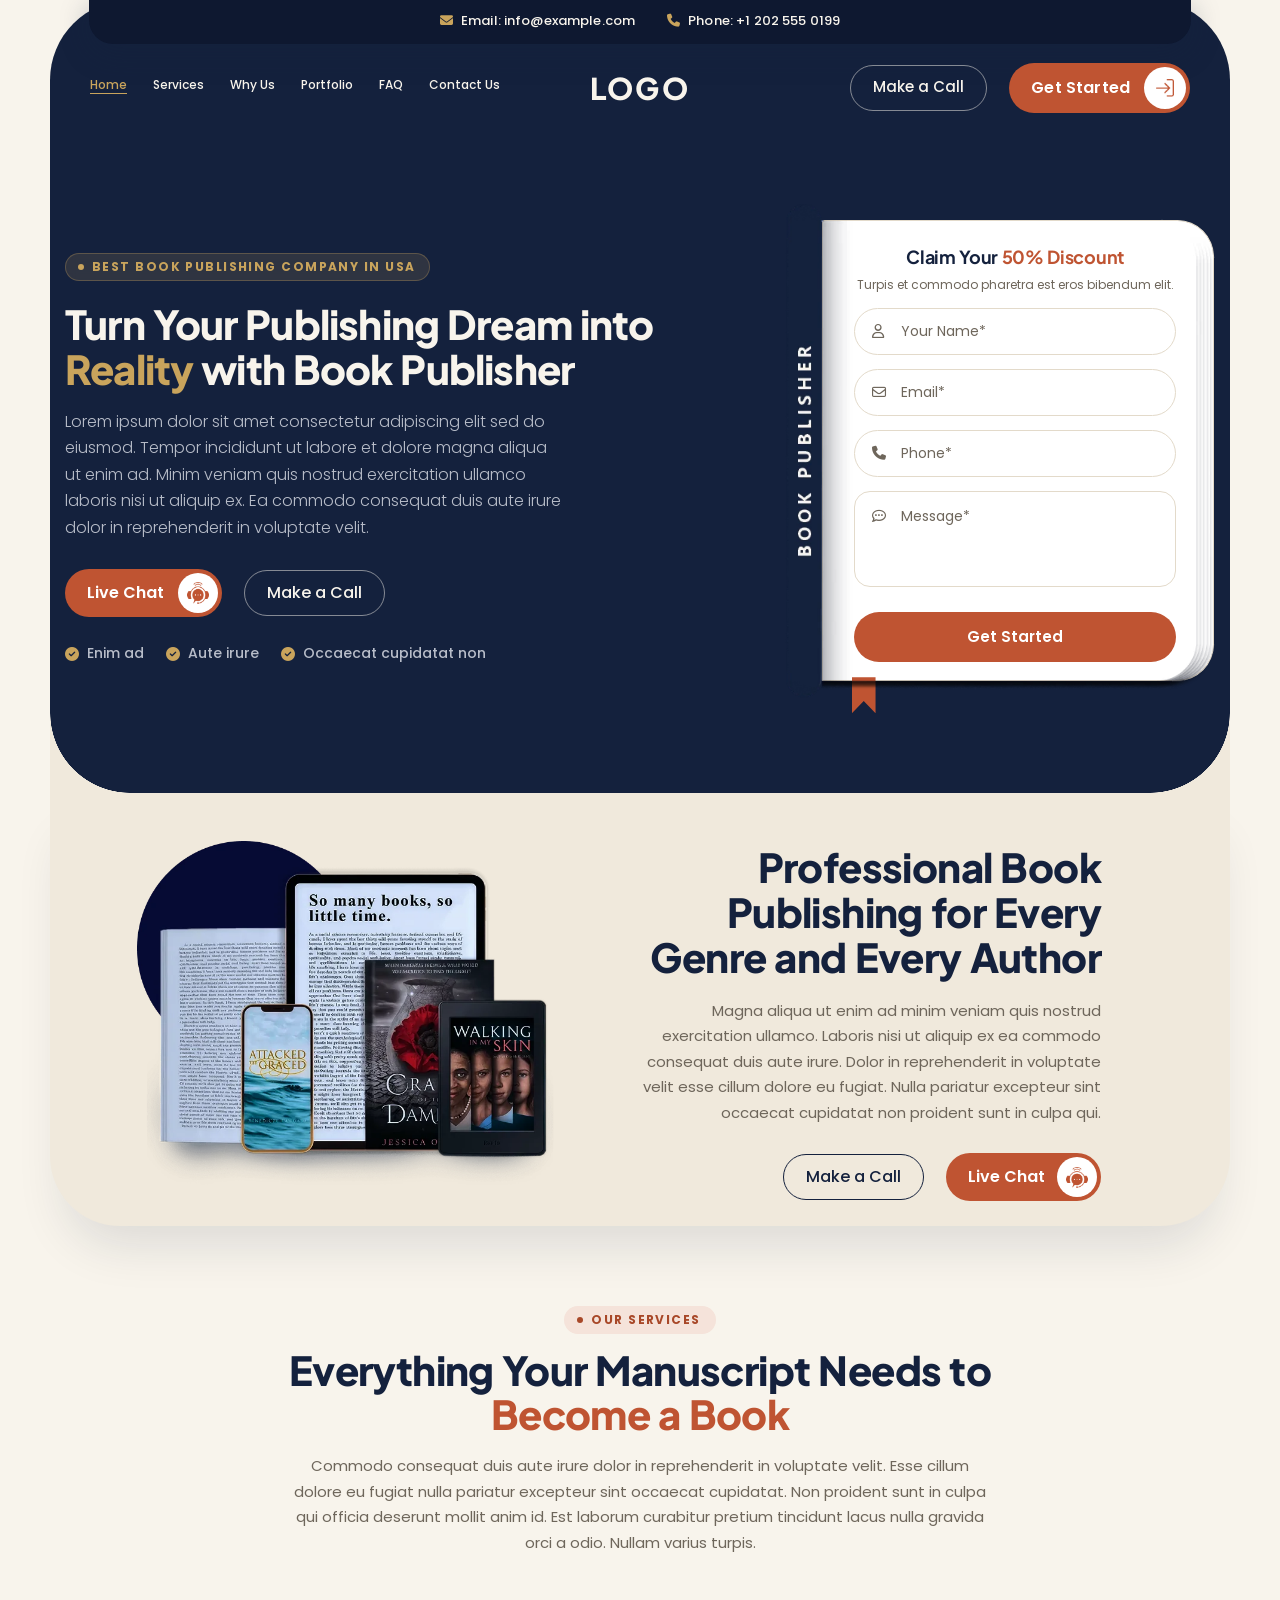
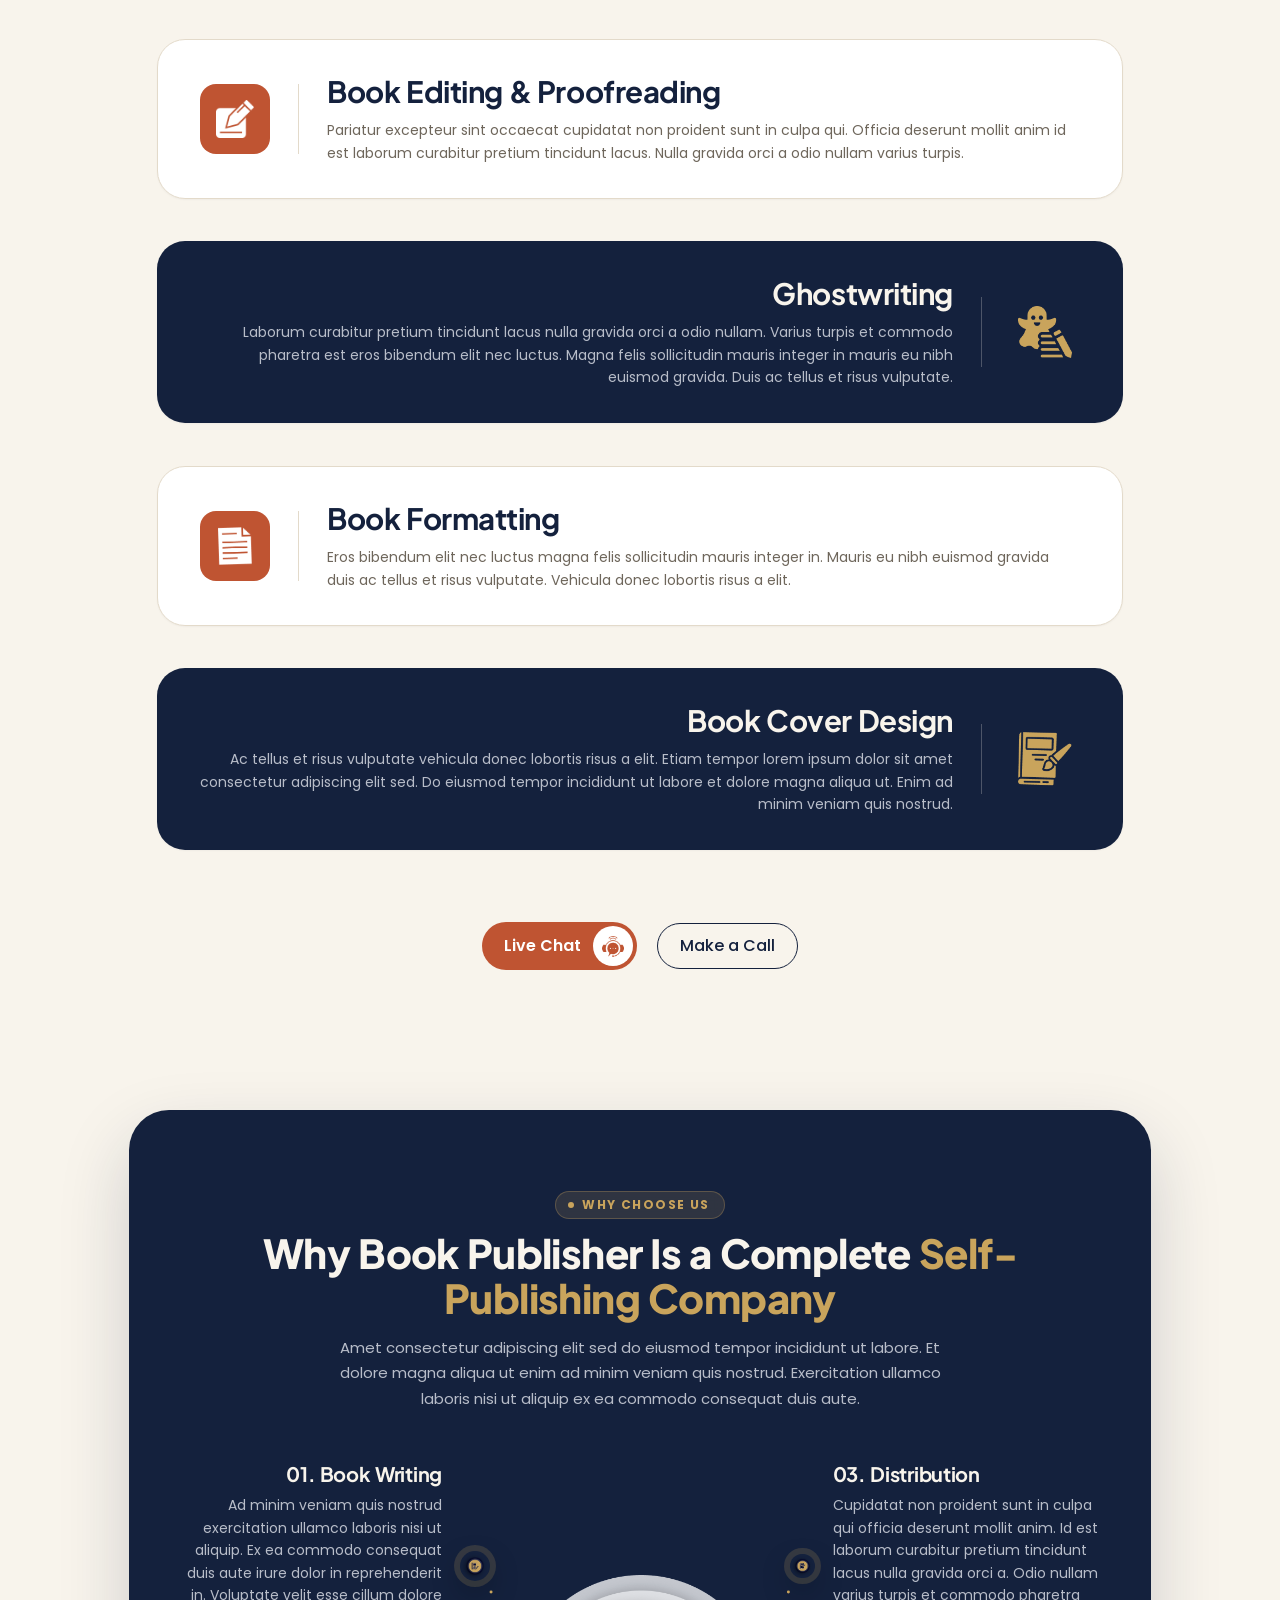
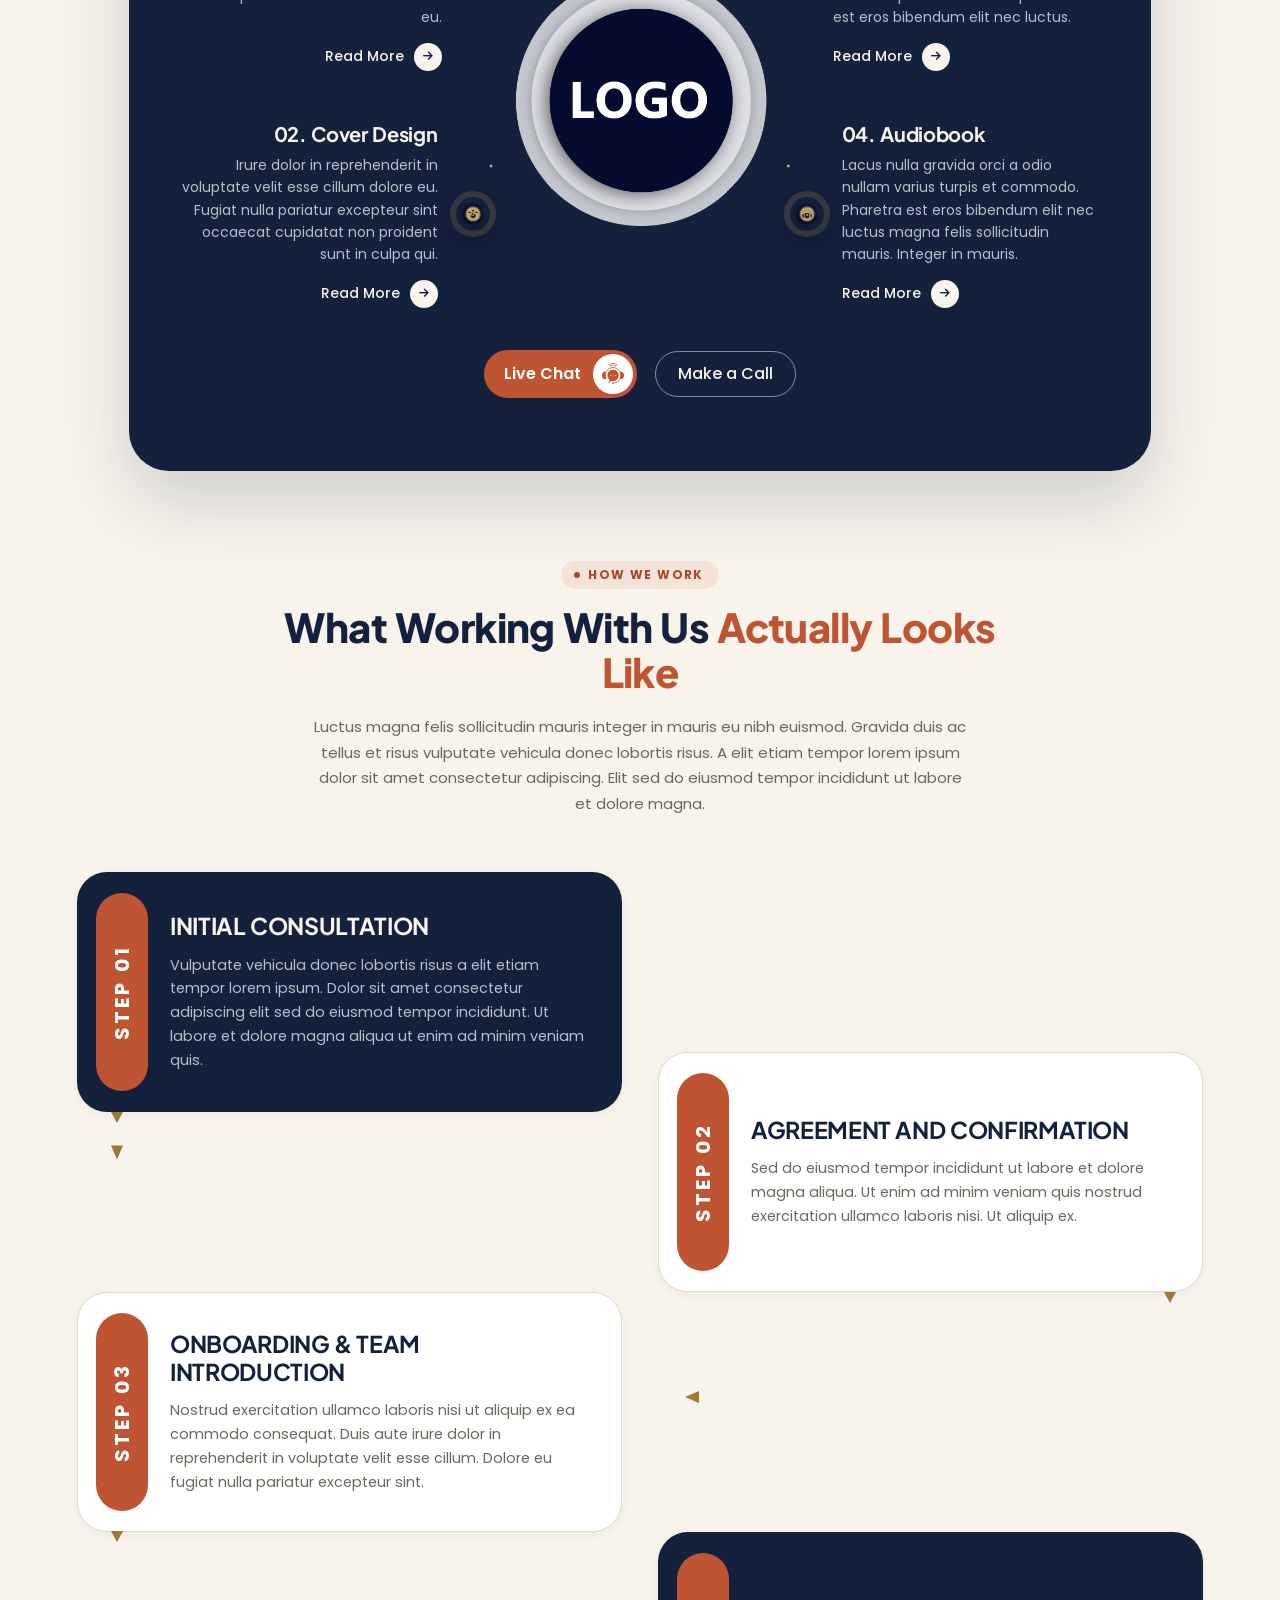
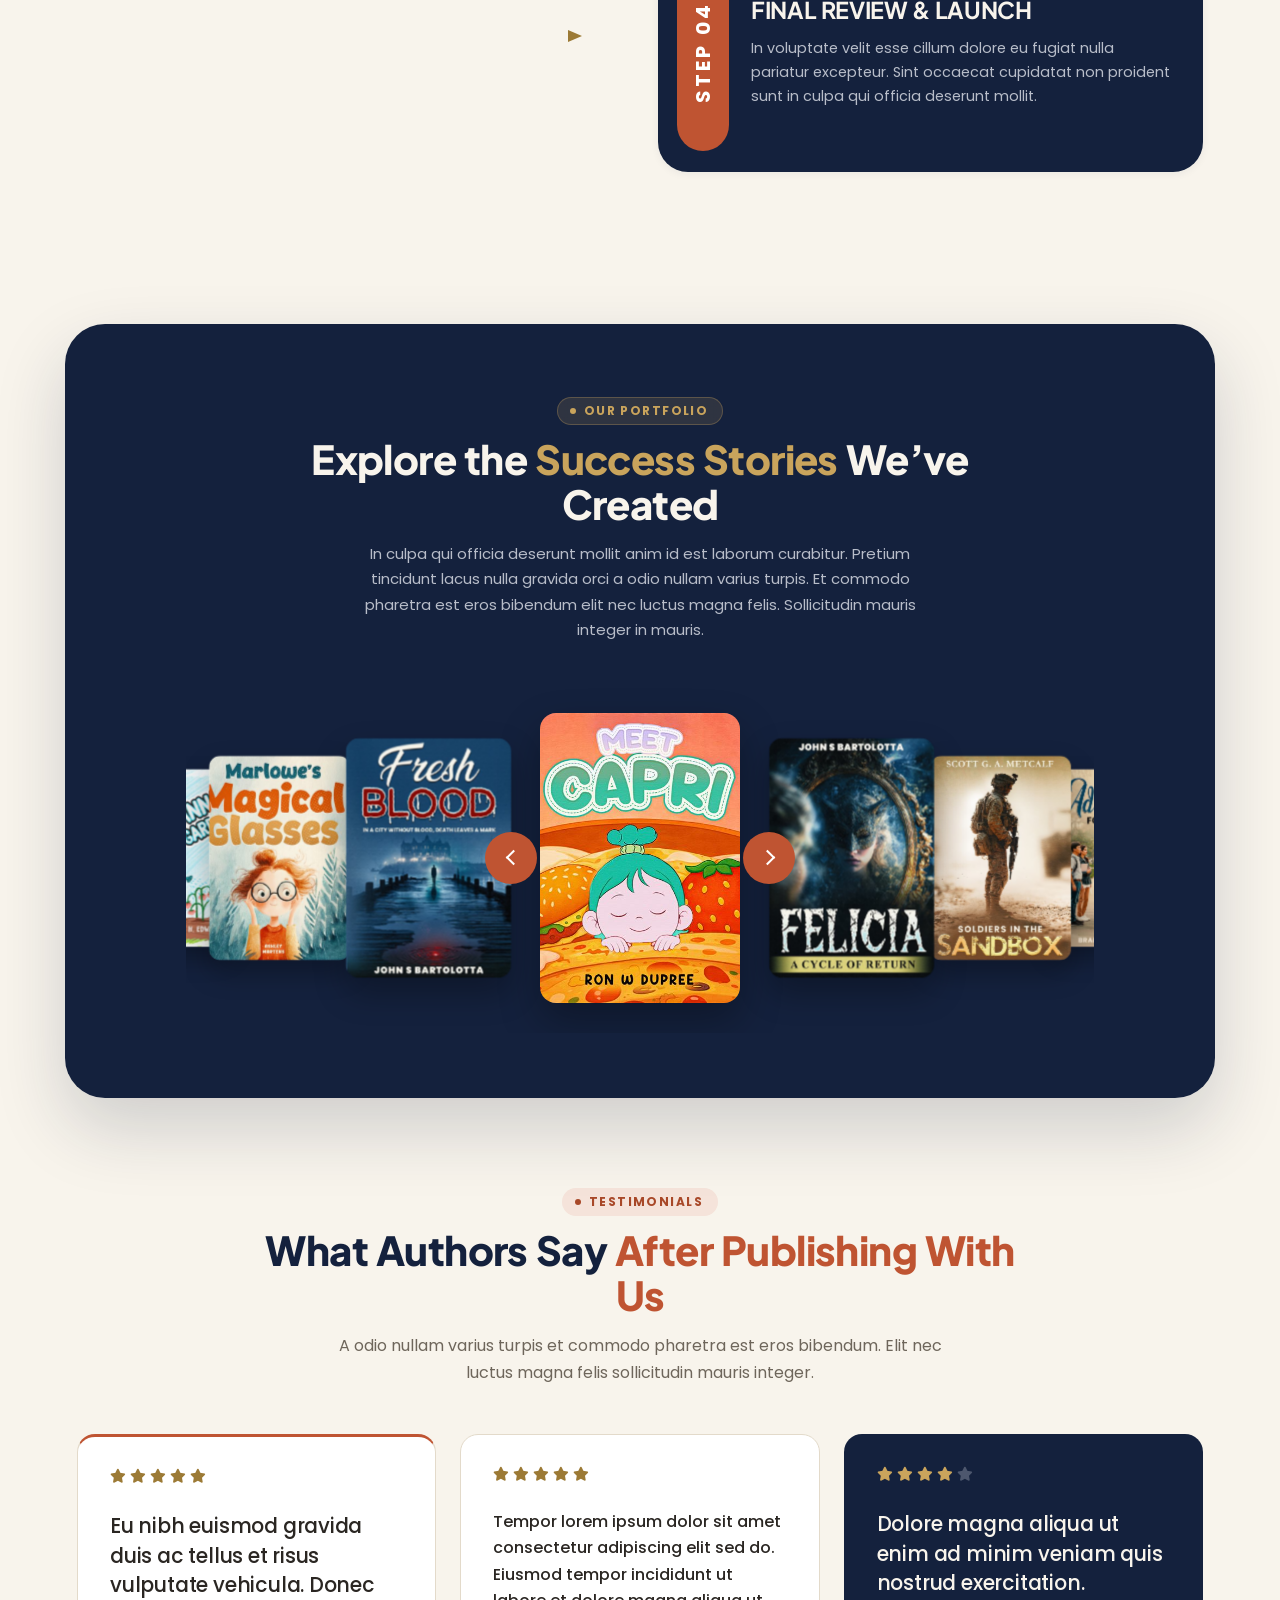
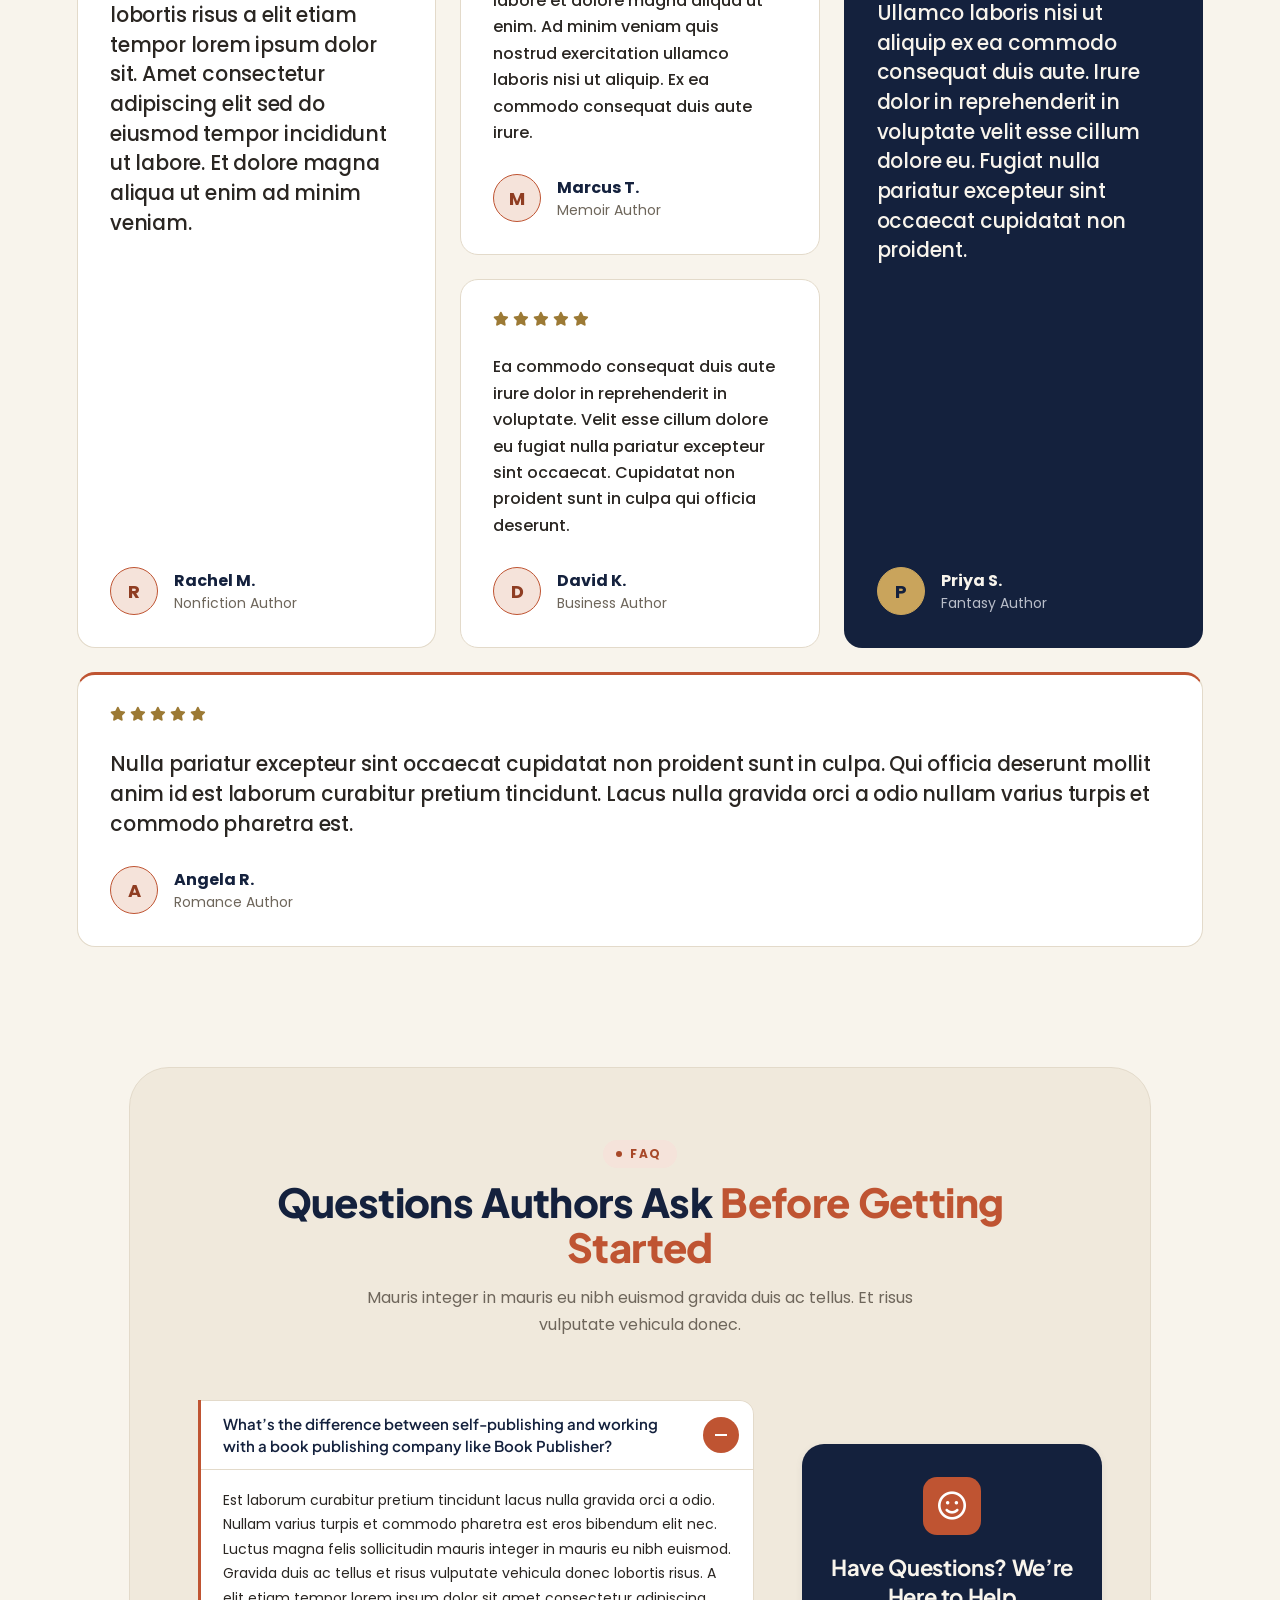
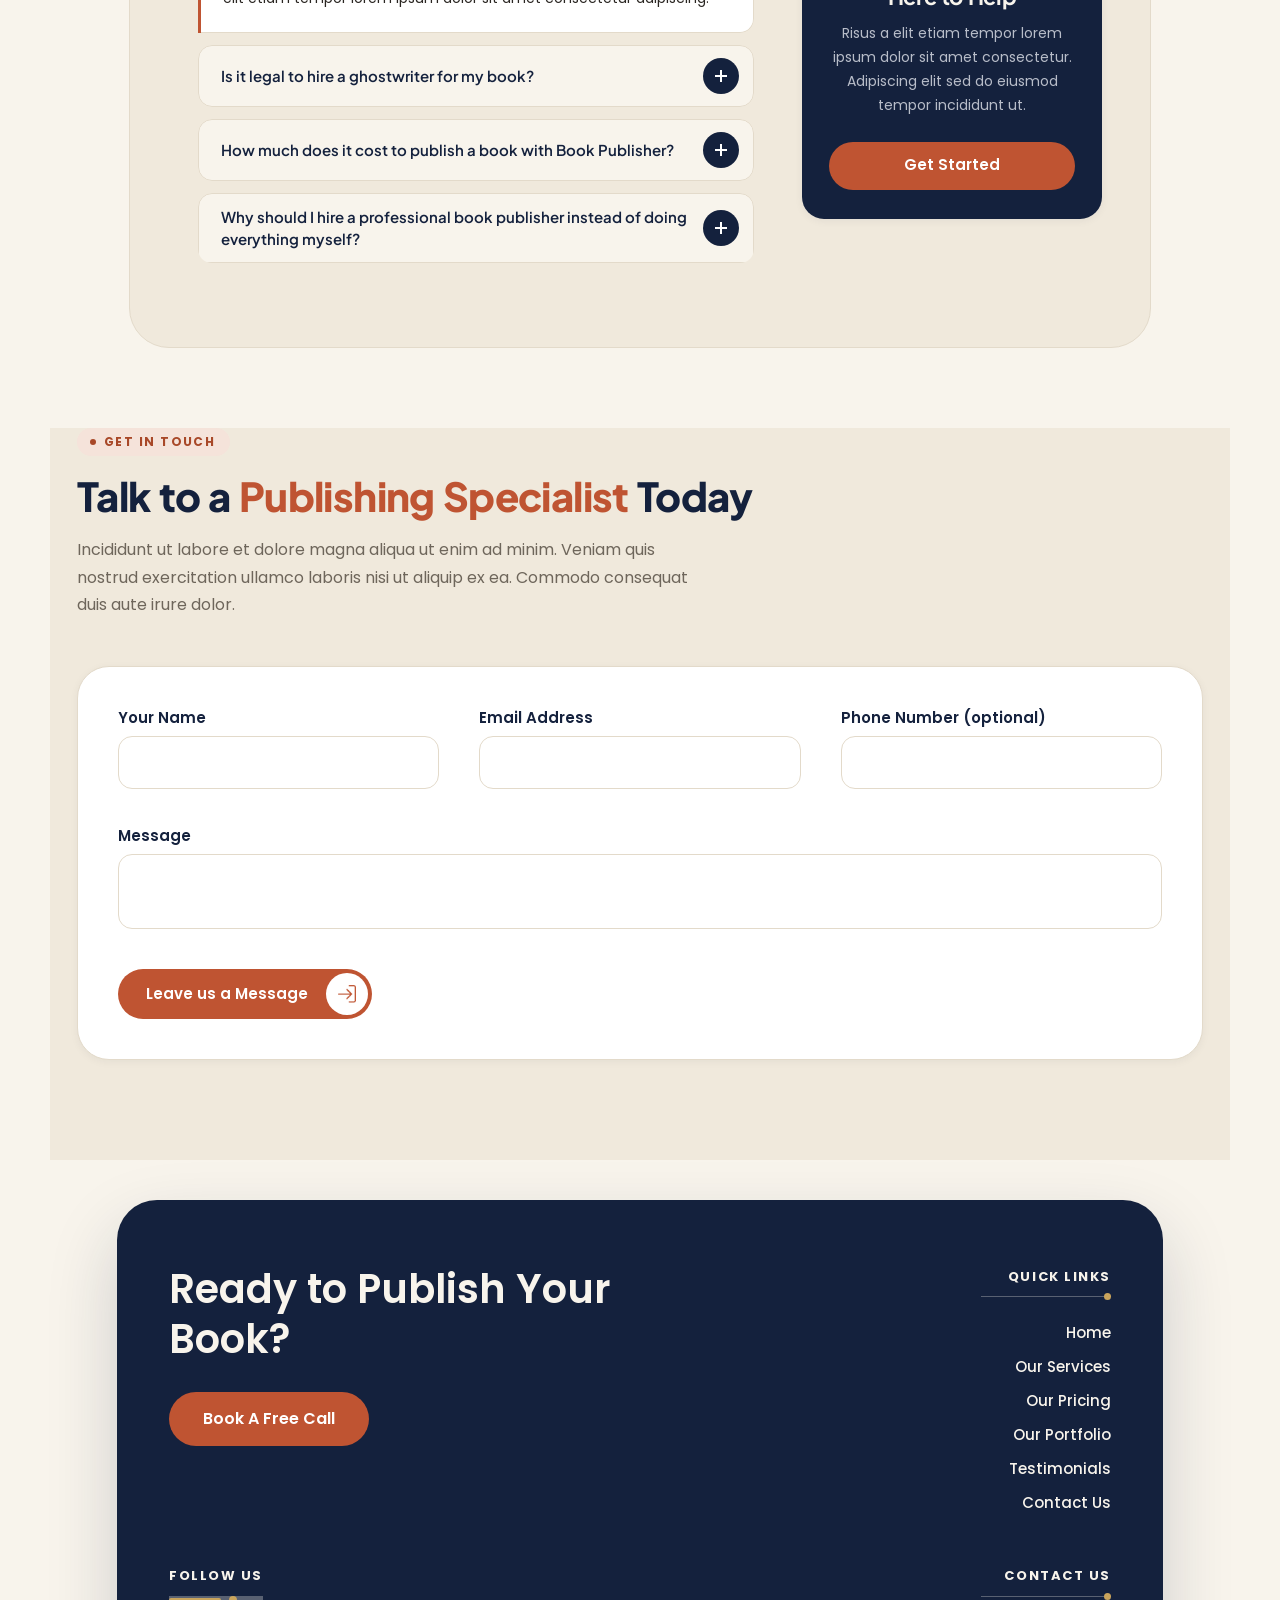
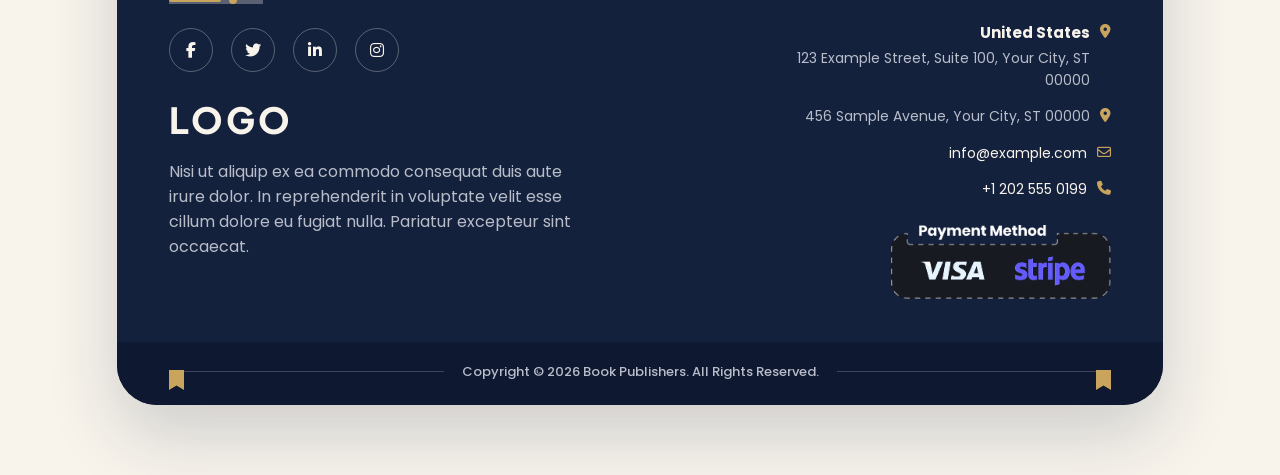
==== index.html @ 8bb242f4 "latest" ====
<!DOCTYPE html>
<html lang="en">

<head>
        <meta charset="UTF-8">
    <meta name="viewport" content="width=device-width, initial-scale=1">
    <title>Book Publisher: Full-Service Book Publishing Company</title>
        <meta name="description" content="Work with a best book publishing company that handles editing, ghostwriting, formatting, and cover design, while you keep full ownership and royalties.">
        <link rel="icon" type="image/png" href="assets/images/favicon-ink.png">
    <meta property="og:image" content="https://www.bes-publishers.com/assets/images/home-banner.webp" />
    <!-- Preconnect to CDNs -->
    <link rel="preconnect" href="https://cdn.jsdelivr.net/">
    <link rel="preconnect" href="https://cdnjs.cloudflare.com/">
    <link rel="preconnect" href="https://fonts.googleapis.com/">
    <link rel="preconnect" href="https://fonts.gstatic.com/" crossorigin>

    <!-- Google Fonts: Poppins -->
    <link href="https://fonts.googleapis.com/css2?family=Poppins:wght@300;400;500;600;700;800&amp;family=Plus+Jakarta+Sans:wght@500;600;700;800&amp;display=swap" rel="stylesheet">

    <!-- Bootstrap 5 CSS -->
    <link href="https://cdn.jsdelivr.net/npm/bootstrap@5.3.3/dist/css/bootstrap.min.css" rel="stylesheet">

    <!-- font awesome -->
     <link rel="stylesheet" href="https://cdnjs.cloudflare.com/ajax/libs/font-awesome/6.5.1/css/all.min.css">
    <!-- Swiper CSS -->
    <link rel="stylesheet" href="https://cdn.jsdelivr.net/npm/swiper@11/swiper-bundle.min.css">

    <!-- Custom CSS -->
    <link rel="stylesheet" href="assets/css/style.css">
    <link rel="stylesheet" href="assets/css/responsive.css">
    <!-- Home page only: modern touch-up (remove this line to undo) -->
    <link rel="stylesheet" href="assets/css/home-modern.css">
    <!-- "Ink and Paper" colour scheme (remove this line to undo) -->
    <link rel="stylesheet" href="assets/css/ink-paper.css">

    <!-- Google tag (gtag.js) -->
    <script async src="https://www.googletagmanager.com/gtag/js?id=AW-18224305351"></script>
    <script>
    window.dataLayer = window.dataLayer || [];
    function gtag(){dataLayer.push(arguments);}
    gtag('js', new Date());

    gtag('config', 'AW-18224305351');
    </script></head>
<body class="home-modern ink-paper">

    <section class="home-banner home-banner--video">
        <div class="home-banner__media" aria-hidden="true">
            <!-- Stock footage: "Cozy Library Aisle with Bookshelves" by Sai zainalin ZN, Pexels (free license) -->
            <video class="home-banner__video" id="heroVideo" muted loop playsinline preload="none" data-src="assets/videos/2.mp4"></video>
        </div>
        <script>
        // Start the hero video while the page is still loading (desktop only).
        (function () {
            var v = document.getElementById('heroVideo');
            if (!window.matchMedia('(min-width: 992px)').matches) return;
            if (window.matchMedia('(prefers-reduced-motion: reduce)').matches) return;
            if (navigator.connection && navigator.connection.saveData) return;
            v.addEventListener('playing', function () { v.parentNode.classList.add('is-playing'); }, { once: true });
            v.src = v.getAttribute('data-src');
            v.autoplay = true;
        })();
        </script>
        <header class="site-header" id="siteHeader">
    <div class="container">
        <div class="header-topbar">
            <a href="mailto:info@example.com" class="header-topbar__item">
                <i class="fa-solid fa-envelope header-topbar__icon" aria-hidden="true"></i>
                <span>Email: info@example.com</span>
            </a>
            <a href="tel:+12025550199" class="header-topbar__item">
                <i class="fa-solid fa-phone header-topbar__icon" aria-hidden="true"></i>
                <span>Phone: +1 202 555 0199</span>
            </a>
        </div>
    </div>

    <div class="header-main">
        <div class="container header-main__inner">
            <button type="button" class="header-toggle" id="headerToggle" aria-label="Toggle menu" aria-expanded="false" aria-controls="primaryNav">
                <span></span>
                <span></span>
                <span></span>
            </button>

            <nav class="header-nav" id="primaryNav" aria-label="Primary">
                <a href="index.html" class="is-active">Home</a>
                <a href="#services">Services</a>
                <a href="#why-us">Why Us</a>
                <a href="#portfolio">Portfolio</a>
                <a href="#faq">FAQ</a>
                <a href="#contact">Contact Us</a>
            </nav>

            <a href="index.html" class="header-logo" aria-label="Home">
                <span class="logo-text">LOGO</span>
            </a>

            <div class="header-actions">
                <a href="tel:+12025550199" class="header-call">Make a Call</a>
                <a href="#" class="header-cta" data-bs-toggle="modal" data-bs-target="#getStartedModal" role="button">
                    <span class="header-cta__text">Get Started</span>
                    <span class="header-cta__arrow" aria-hidden="true">
                        <img src="assets/images/get-start-icon-accent.png" alt="">
                    </span>
                </a>
            </div>
        </div>
    </div>
</header>



        <div class="container home-banner__inner">
            <div class="home-banner__content">
                <p class="home-banner__eyebrow">Best Book Publishing Company in USA</p>
                <h1 class="home-banner__title">Turn Your Publishing Dream into <span class="hm-accent">Reality</span> with Book Publisher</h1>
                <p class="home-banner__text">Lorem ipsum dolor sit amet consectetur adipiscing elit sed do eiusmod. Tempor incididunt ut labore et dolore magna aliqua ut enim ad. Minim veniam quis nostrud exercitation ullamco laboris nisi ut aliquip ex. Ea commodo consequat duis aute irure dolor in reprehenderit in voluptate velit.</p>
                <div class="home-banner__actions">
                    <a href="javascript:;" class="banner-chat-btn" onclick="setButtonURL();" role="button">
                        <span class="banner-chat-btn__text">Live Chat</span>
                        <span class="banner-chat-btn__icon" aria-hidden="true">
                            <img src="assets/images/live-chat-icon-accent.png" alt="">
                        </span>
                    </a>
                    <a href="tel:+12025550199" class="banner-call-link">Make a Call</a>
                </div>
                <ul class="hm-trust" aria-label="What you keep">
                    <li><i class="fa-solid fa-circle-check" aria-hidden="true"></i> Enim ad</li>
                    <li><i class="fa-solid fa-circle-check" aria-hidden="true"></i> Aute irure</li>
                    <li><i class="fa-solid fa-circle-check" aria-hidden="true"></i> Occaecat cupidatat non</li>
                </ul>
            </div>

            <div class="home-banner__form-wrap">
                <div class="banner-form">
                    <span class="banner-form__glass" aria-hidden="true"></span>
                    <img src="assets/images/form-bg-book-ink.webp" alt="" class="banner-form__bg" aria-hidden="true">
                    <span class="banner-form__ribbon" aria-hidden="true"></span>
                    <form class="banner-form__body" action="https://www.bes-publishers.com/leads/" method="POST">

                        <h2 class="banner-form__title">Claim Your <span>50% Discount</span></h2>
                        <p class="banner-form__subtitle">Turpis et commodo pharetra est eros bibendum elit.</p>

                        <label class="banner-form__field">
                            <i class="fa-regular fa-user" aria-hidden="true"></i>
                            <input type="text" name="name" placeholder="Your Name*" required>
                        </label>
                        <label class="banner-form__field">
                            <i class="fa-regular fa-envelope" aria-hidden="true"></i>
                            <input type="email" name="email" placeholder="Email*" required>
                        </label>
                        <label class="banner-form__field">
                            <i class="fa-solid fa-phone" aria-hidden="true"></i>
                            <input type="tel" name="phone" placeholder="Phone*" required>
                        </label>
                        <label class="banner-form__field banner-form__field--message">
                            <i class="fa-regular fa-comment-dots" aria-hidden="true"></i>
                            <textarea name="brief" placeholder="Message*" rows="3" required></textarea>
                        </label>

                        <button type="submit" class="banner-form__submit">Get Started</button>
                    </form>
                </div>
            </div>
        </div>
    </section>

    <section class="home-index2">
        <div class="container">
            <div class="home-index2__panel">
                <div class="home-index2__media">
                    <img src="assets/images/index-sec-img2.webp" loading="lazy" decoding="async" alt="Books across print, tablet, phone, and e-reader">
                </div>
                <div class="home-index2__content">
                    <h2 class="home-index2__title">Professional Book Publishing for Every Genre and Every Author</h2>
                    <p class="home-index2__text">Magna aliqua ut enim ad minim veniam quis nostrud exercitation ullamco. Laboris nisi ut aliquip ex ea commodo consequat duis aute irure. Dolor in reprehenderit in voluptate velit esse cillum dolore eu fugiat. Nulla pariatur excepteur sint occaecat cupidatat non proident sunt in culpa qui.</p>
                    <div class="home-index2__actions">
                        <a href="tel:+12025550199" class="home-index2__call">Make a Call</a>
                        <a href="javascript:;" class="home-index2__chat" onclick="setButtonURL();" role="button">
                            <span>Live Chat</span>
                            <span class="home-index2__chat-icon" aria-hidden="true">
                                <img src="assets/images/live-chat-icon-accent.png" alt="">
                            </span>
                        </a>
                    </div>
                </div>
            </div>
        </div>
    </section>


    <section class="home-index3" id="services">
        <div class="container">
            <div class="home-index3__head">
                <p class="home-index3__eyebrow">Our Services</p>
                <h2 class="home-index3__title">Everything Your Manuscript Needs to <span class="hm-accent">Become a Book</span></h2>
                <p class="home-index3__desc">Commodo consequat duis aute irure dolor in reprehenderit in voluptate velit. Esse cillum dolore eu fugiat nulla pariatur excepteur sint occaecat cupidatat. Non proident sunt in culpa qui officia deserunt mollit anim id. Est laborum curabitur pretium tincidunt lacus nulla gravida orci a odio. Nullam varius turpis.</p>
            </div>

            <div class="home-index3__list">
                <article class="service-card service-card--blue">
                    <div class="service-card__icon">
                        <img src="assets/images/service-icon1.png" loading="lazy" decoding="async" alt="">
                    </div>
                    <span class="service-card__divider" aria-hidden="true"></span>
                    <div class="service-card__body">
                        <h3 class="service-card__title">Book Editing &amp; Proofreading</h3>
                        <p class="service-card__text">Pariatur excepteur sint occaecat cupidatat non proident sunt in culpa qui. Officia deserunt mollit anim id est laborum curabitur pretium tincidunt lacus. Nulla gravida orci a odio nullam varius turpis.</p>
                    </div>
                </article>

                <article class="service-card service-card--dark service-card--right">
                    <div class="service-card__body">
                        <h3 class="service-card__title">Ghostwriting</h3>
                        <p class="service-card__text">Laborum curabitur pretium tincidunt lacus nulla gravida orci a odio nullam. Varius turpis et commodo pharetra est eros bibendum elit nec luctus. Magna felis sollicitudin mauris integer in mauris eu nibh euismod gravida. Duis ac tellus et risus vulputate.</p>
                    </div>
                    <span class="service-card__divider" aria-hidden="true"></span>
                    <div class="service-card__icon">
                        <img src="assets/images/service-icon2-brass.png" loading="lazy" decoding="async" alt="">
                    </div>
                </article>

                <article class="service-card service-card--blue">
                    <div class="service-card__icon">
                        <img src="assets/images/service-icon3.png" loading="lazy" decoding="async" alt="">
                    </div>
                    <span class="service-card__divider" aria-hidden="true"></span>
                    <div class="service-card__body">
                        <h3 class="service-card__title">Book Formatting</h3>
                        <p class="service-card__text">Eros bibendum elit nec luctus magna felis sollicitudin mauris integer in. Mauris eu nibh euismod gravida duis ac tellus et risus vulputate. Vehicula donec lobortis risus a elit.</p>
                    </div>
                </article>

                <article class="service-card service-card--dark service-card--right">
                    <div class="service-card__body">
                        <h3 class="service-card__title">Book Cover Design</h3>
                        <p class="service-card__text">Ac tellus et risus vulputate vehicula donec lobortis risus a elit. Etiam tempor lorem ipsum dolor sit amet consectetur adipiscing elit sed. Do eiusmod tempor incididunt ut labore et dolore magna aliqua ut. Enim ad minim veniam quis nostrud.</p>
                    </div>
                    <span class="service-card__divider" aria-hidden="true"></span>
                    <div class="service-card__icon">
                        <img src="assets/images/service-icon4-brass.png" loading="lazy" decoding="async" alt="">
                    </div>
                </article>
            </div>

            <div class="home-index3__actions">
                <a href="javascript:;" class="home-index3__chat" onclick="setButtonURL();" role="button">
                    <span>Live Chat</span>
                    <span class="home-index3__chat-icon" aria-hidden="true">
                        <img src="assets/images/live-chat-icon-accent.png" alt="">
                    </span>
                </a>
                <a href="tel:+12025550199" class="home-index3__call">Make a Call</a>
            </div>
        </div>
    </section>

    <section class="home-index4" id="why-us">
        <div class="container">
            <div class="home-index4__panel">
                <div class="home-index4__head">
                    <p class="home-index4__eyebrow">Why Choose Us</p>
                    <h2 class="home-index4__title">Why Book Publisher Is a Complete <span class="hm-accent">Self-Publishing Company</span></h2>
                    <p class="home-index4__desc">Amet consectetur adipiscing elit sed do eiusmod tempor incididunt ut labore. Et dolore magna aliqua ut enim ad minim veniam quis nostrud. Exercitation ullamco laboris nisi ut aliquip ex ea commodo consequat duis aute.</p>
                </div>

                <div class="home-index4__body">
                    <div class="home-index4__col home-index4__col--left">
                        <article class="why-item why-item--left">
                            <div class="why-item__content">
                                <h3 class="why-item__title">01. Book Writing</h3>
                                <p class="why-item__text">Ad minim veniam quis nostrud exercitation ullamco laboris nisi ut aliquip. Ex ea commodo consequat duis aute irure dolor in reprehenderit in. Voluptate velit esse cillum dolore eu.</p>
                                <a href="#" class="why-item__link" data-bs-toggle="modal" data-bs-target="#getStartedModal" role="button">Read More <span><i class="fa-solid fa-arrow-right"></i></span></a>
                            </div>
                            <div class="why-item__icon">
                                <img src="assets/images/index4-icon1-ink.png" loading="lazy" decoding="async" alt="">
                            </div>
                        </article>

                        <article class="why-item why-item--left">
                            <div class="why-item__content">
                                <h3 class="why-item__title">02. Cover Design</h3>
                                <p class="why-item__text">Irure dolor in reprehenderit in voluptate velit esse cillum dolore eu. Fugiat nulla pariatur excepteur sint occaecat cupidatat non proident sunt in culpa qui.</p>
                                <a href="#" class="why-item__link" data-bs-toggle="modal" data-bs-target="#getStartedModal" role="button">Read More <span><i class="fa-solid fa-arrow-right"></i></span></a>
                            </div>
                            <div class="why-item__icon">
                                <img src="assets/images/index4-icon2-ink.png" loading="lazy" decoding="async" alt="">
                            </div>
                        </article>
                    </div>

                    <div class="home-index4__center">
                        <img src="assets/images/index-center-img4-book.png" loading="lazy" decoding="async" alt="Book Publisher logo">
                    </div>

                    <div class="home-index4__col home-index4__col--right">
                        <article class="why-item why-item--right">
                            <div class="why-item__icon">
                                <img src="assets/images/index4-icon3-ink.png" loading="lazy" decoding="async" alt="">
                            </div>
                            <div class="why-item__content">
                                <h3 class="why-item__title">03. Distribution</h3>
                                <p class="why-item__text">Cupidatat non proident sunt in culpa qui officia deserunt mollit anim. Id est laborum curabitur pretium tincidunt lacus nulla gravida orci a. Odio nullam varius turpis et commodo pharetra est eros bibendum elit nec luctus.</p>
                                <a href="#" class="why-item__link" data-bs-toggle="modal" data-bs-target="#getStartedModal" role="button">Read More <span><i class="fa-solid fa-arrow-right"></i></span></a>
                            </div>
                        </article>

                        <article class="why-item why-item--right">
                            <div class="why-item__icon">
                                <img src="assets/images/index4-icon4-ink.png" loading="lazy" decoding="async" alt="">
                            </div>
                            <div class="why-item__content">
                                <h3 class="why-item__title">04. Audiobook</h3>
                                <p class="why-item__text">Lacus nulla gravida orci a odio nullam varius turpis et commodo. Pharetra est eros bibendum elit nec luctus magna felis sollicitudin mauris. Integer in mauris.</p>
                                <a href="#" class="why-item__link" data-bs-toggle="modal" data-bs-target="#getStartedModal" role="button">Read More <span><i class="fa-solid fa-arrow-right"></i></span></a>
                            </div>
                        </article>
                    </div>
                </div>

                <div class="home-index4__actions">
                    <a href="javascript:;" class="home-index4__chat" onclick="setButtonURL();" role="button">
                        <span>Live Chat</span>
                        <span class="home-index4__chat-icon" aria-hidden="true">
                            <img src="assets/images/live-chat-icon-accent.png" alt="">
                        </span>
                    </a>
                    <a href="tel:+12025550199" class="home-index4__call">Make a Call</a>
                </div>
            </div>
        </div>
    </section>

    <section class="index-section-5" id="how-we-work">
        <div class="container">
            <div class="index-sec5__content">
                <div class="index-sec5__header text-center">
                    <p class="index-sec5__eyebrow">How We Work</p>
                    <h2 class="index-sec5__title" id="index-sec5-title">What Working With Us <span class="hm-accent">Actually Looks Like</span></h2>
                    <p class="index-sec5__intro">Luctus magna felis sollicitudin mauris integer in mauris eu nibh euismod. Gravida duis ac tellus et risus vulputate vehicula donec lobortis risus. A elit etiam tempor lorem ipsum dolor sit amet consectetur adipiscing. Elit sed do eiusmod tempor incididunt ut labore et dolore magna.</p>
                </div>

                <div class="index-sec5__roadmap">
                    <img src="assets/images/border-arrow1.webp" alt="" class="index-sec5__line index-sec5__line--12" width="476" height="111" aria-hidden="true">
                    <img src="assets/images/border-arrow2.webp" alt="" class="index-sec5__line index-sec5__line--23" width="496" height="111" aria-hidden="true">
                    <img src="assets/images/border-arrow1.webp" alt="" class="index-sec5__line index-sec5__line--34" width="476" height="111" aria-hidden="true">

                    <div class="index-sec5__grid">
                        <article class="index-sec5__card">
                            <div class="index-sec5__badge">
                                <span class="index-sec5__badge-step">STEP 01</span>
                            </div>
                            <div class="index-sec5__card-body">
                                <h3 class="index-sec5__card-title">INITIAL CONSULTATION</h3>
                                <p class="index-sec5__card-text">Vulputate vehicula donec lobortis risus a elit etiam tempor lorem ipsum. Dolor sit amet consectetur adipiscing elit sed do eiusmod tempor incididunt. Ut labore et dolore magna aliqua ut enim ad minim veniam quis.</p>
                            </div>
                        </article>

                        <article class="index-sec5__card">
                            <div class="index-sec5__badge">
                                <span class="index-sec5__badge-step">STEP 02</span>
                            </div>
                            <div class="index-sec5__card-body">
                                <h3 class="index-sec5__card-title">AGREEMENT AND CONFIRMATION</h3>
                                <p class="index-sec5__card-text">Sed do eiusmod tempor incididunt ut labore et dolore magna aliqua. Ut enim ad minim veniam quis nostrud exercitation ullamco laboris nisi. Ut aliquip ex.</p>
                            </div>
                        </article>

                        <article class="index-sec5__card">
                            <div class="index-sec5__badge">
                                <span class="index-sec5__badge-step">STEP 03</span>
                            </div>
                            <div class="index-sec5__card-body">
                                <h3 class="index-sec5__card-title">ONBOARDING &amp; TEAM INTRODUCTION</h3>
                                <p class="index-sec5__card-text">Nostrud exercitation ullamco laboris nisi ut aliquip ex ea commodo consequat. Duis aute irure dolor in reprehenderit in voluptate velit esse cillum. Dolore eu fugiat nulla pariatur excepteur sint.</p>
                            </div>
                        </article>

                        <article class="index-sec5__card">
                            <div class="index-sec5__badge">
                                <span class="index-sec5__badge-step">STEP 04</span>
                            </div>
                            <div class="index-sec5__card-body">
                                <h3 class="index-sec5__card-title">FINAL REVIEW &amp; LAUNCH</h3>
                                <p class="index-sec5__card-text">In voluptate velit esse cillum dolore eu fugiat nulla pariatur excepteur. Sint occaecat cupidatat non proident sunt in culpa qui officia deserunt mollit.</p>
                            </div>
                        </article>
                    </div>
                </div>
            </div>
        </div>
    </section>

    <section class="index-section-6" id="portfolio">
        <div class="container">
            <div class="index-sec6__head">
                <p class="index-sec6__eyebrow">Our Portfolio</p>
                <h2 class="index-sec6__title">Explore the <span class="hm-accent">Success Stories</span> We&rsquo;ve Created</h2>
                <p class="index-sec6__desc">In culpa qui officia deserunt mollit anim id est laborum curabitur. Pretium tincidunt lacus nulla gravida orci a odio nullam varius turpis. Et commodo pharetra est eros bibendum elit nec luctus magna felis. Sollicitudin mauris integer in mauris.</p>
            </div>

            <div class="index-sec6__wrap">
                <div class="swiper index-sec6__swiper">
                    <div class="swiper-wrapper">
                        <div class="swiper-slide"><img src="assets/images/portfolio/optimized/1.jpg" alt="Portfolio book" loading="lazy" decoding="async"></div>
                        <div class="swiper-slide"><img src="assets/images/portfolio/optimized/2.jpg" alt="Portfolio book" loading="lazy" decoding="async"></div>
                        <div class="swiper-slide"><img src="assets/images/portfolio/optimized/3.jpg" alt="Portfolio book" loading="lazy" decoding="async"></div>
                        <div class="swiper-slide"><img src="assets/images/portfolio/optimized/4.jpg" alt="Portfolio book" loading="lazy" decoding="async"></div>
                        <div class="swiper-slide"><img src="assets/images/portfolio/optimized/5.jpg" alt="Portfolio book" loading="lazy" decoding="async"></div>
                        <div class="swiper-slide"><img src="assets/images/portfolio/optimized/6.jpg" alt="Portfolio book" loading="lazy" decoding="async"></div>
                        <div class="swiper-slide"><img src="assets/images/portfolio/optimized/7.jpg" alt="Portfolio book" loading="lazy" decoding="async"></div>
                        <div class="swiper-slide"><img src="assets/images/portfolio/optimized/8.jpg" alt="Portfolio book" loading="lazy" decoding="async"></div>
                        <div class="swiper-slide"><img src="assets/images/portfolio/optimized/9.jpg" alt="Portfolio book" loading="lazy" decoding="async"></div>
                        <div class="swiper-slide"><img src="assets/images/portfolio/optimized/10.jpg" alt="Portfolio book" loading="lazy" decoding="async"></div>
                        <div class="swiper-slide"><img src="assets/images/portfolio/optimized/11.jpg" alt="Portfolio book" loading="lazy" decoding="async"></div>
                        <div class="swiper-slide"><img src="assets/images/portfolio/optimized/12.jpg" alt="Portfolio book" loading="lazy" decoding="async"></div>
                        <div class="swiper-slide"><img src="assets/images/portfolio/optimized/13.jpg" alt="Portfolio book" loading="lazy" decoding="async"></div>
                        <div class="swiper-slide"><img src="assets/images/portfolio/optimized/14.jpg" alt="Portfolio book" loading="lazy" decoding="async"></div>
                        <div class="swiper-slide"><img src="assets/images/portfolio/optimized/15.jpg" alt="Portfolio book" loading="lazy" decoding="async"></div>
                        <div class="swiper-slide"><img src="assets/images/portfolio/optimized/16.jpg" alt="Portfolio book" loading="lazy" decoding="async"></div>
                        <div class="swiper-slide"><img src="assets/images/portfolio/optimized/17.jpg" alt="Portfolio book" loading="lazy" decoding="async"></div>
                        <div class="swiper-slide"><img src="assets/images/portfolio/optimized/18.jpg" alt="Portfolio book" loading="lazy" decoding="async"></div>
                        <div class="swiper-slide"><img src="assets/images/portfolio/optimized/19.jpg" alt="Portfolio book" loading="lazy" decoding="async"></div>
                        <div class="swiper-slide"><img src="assets/images/portfolio/optimized/20.jpg" alt="Portfolio book" loading="lazy" decoding="async"></div>
                        <div class="swiper-slide"><img src="assets/images/portfolio/optimized/21.jpg" alt="Portfolio book" loading="lazy" decoding="async"></div>
                        <div class="swiper-slide"><img src="assets/images/portfolio/optimized/22.jpg" alt="Portfolio book" loading="lazy" decoding="async"></div>
                        <div class="swiper-slide"><img src="assets/images/portfolio/optimized/23.jpg" alt="Portfolio book" loading="lazy" decoding="async"></div>
                        <div class="swiper-slide"><img src="assets/images/portfolio/optimized/24.jpg" alt="Portfolio book" loading="lazy" decoding="async"></div>
                        <div class="swiper-slide"><img src="assets/images/portfolio/optimized/25.jpg" alt="Portfolio book" loading="lazy" decoding="async"></div>
                    </div>
                </div>
                <button type="button" class="index-sec6__nav index-sec6__nav--prev" aria-label="Previous"></button>
                <button type="button" class="index-sec6__nav index-sec6__nav--next" aria-label="Next"></button>
            </div>
        </div>
    </section>

    <section class="index-section-7" id="testimonials">
        <div class="container">
            <div class="index-sec7__head">
                <p class="index-sec7__eyebrow">Testimonials</p>
                <h2 class="index-sec7__title">What Authors Say <span class="hm-accent">After Publishing With Us</span></h2>
                <p class="index-sec7__desc">A odio nullam varius turpis et commodo pharetra est eros bibendum. Elit nec luctus magna felis sollicitudin mauris integer.</p>
            </div>

            <div class="testi-grid">
                <figure class="testi-grid__card testi-grid__card--primary testi-grid__card--tall">
                    <div class="testi-grid__stars" role="img" aria-label="5 of 5 stars"><i class="fa-solid fa-star"></i><i class="fa-solid fa-star"></i><i class="fa-solid fa-star"></i><i class="fa-solid fa-star"></i><i class="fa-solid fa-star"></i></div>
                    <blockquote class="testi-grid__quote">
                        <p>Eu nibh euismod gravida duis ac tellus et risus vulputate vehicula. Donec lobortis risus a elit etiam tempor lorem ipsum dolor sit. Amet consectetur adipiscing elit sed do eiusmod tempor incididunt ut labore. Et dolore magna aliqua ut enim ad minim veniam.</p>
                    </blockquote>
                    <figcaption class="testi-grid__author">
                        <span class="testi-grid__avatar" aria-hidden="true">R</span>
                        <span>
                            <strong class="testi-grid__name">Rachel M.</strong>
                            <span class="testi-grid__role">Nonfiction Author</span>
                        </span>
                    </figcaption>
                </figure>
                <figure class="testi-grid__card testi-grid__card--light">
                    <div class="testi-grid__stars" role="img" aria-label="5 of 5 stars"><i class="fa-solid fa-star"></i><i class="fa-solid fa-star"></i><i class="fa-solid fa-star"></i><i class="fa-solid fa-star"></i><i class="fa-solid fa-star"></i></div>
                    <blockquote class="testi-grid__quote">
                        <p>Tempor lorem ipsum dolor sit amet consectetur adipiscing elit sed do. Eiusmod tempor incididunt ut labore et dolore magna aliqua ut enim. Ad minim veniam quis nostrud exercitation ullamco laboris nisi ut aliquip. Ex ea commodo consequat duis aute irure.</p>
                    </blockquote>
                    <figcaption class="testi-grid__author">
                        <span class="testi-grid__avatar" aria-hidden="true">M</span>
                        <span>
                            <strong class="testi-grid__name">Marcus T.</strong>
                            <span class="testi-grid__role">Memoir Author</span>
                        </span>
                    </figcaption>
                </figure>
                <figure class="testi-grid__card testi-grid__card--dark testi-grid__card--tall">
                    <div class="testi-grid__stars" role="img" aria-label="4 of 5 stars"><i class="fa-solid fa-star"></i><i class="fa-solid fa-star"></i><i class="fa-solid fa-star"></i><i class="fa-solid fa-star"></i><i class="fa-solid fa-star is-off"></i></div>
                    <blockquote class="testi-grid__quote">
                        <p>Dolore magna aliqua ut enim ad minim veniam quis nostrud exercitation. Ullamco laboris nisi ut aliquip ex ea commodo consequat duis aute. Irure dolor in reprehenderit in voluptate velit esse cillum dolore eu. Fugiat nulla pariatur excepteur sint occaecat cupidatat non proident.</p>
                    </blockquote>
                    <figcaption class="testi-grid__author">
                        <span class="testi-grid__avatar" aria-hidden="true">P</span>
                        <span>
                            <strong class="testi-grid__name">Priya S.</strong>
                            <span class="testi-grid__role">Fantasy Author</span>
                        </span>
                    </figcaption>
                </figure>
                <figure class="testi-grid__card testi-grid__card--light">
                    <div class="testi-grid__stars" role="img" aria-label="5 of 5 stars"><i class="fa-solid fa-star"></i><i class="fa-solid fa-star"></i><i class="fa-solid fa-star"></i><i class="fa-solid fa-star"></i><i class="fa-solid fa-star"></i></div>
                    <blockquote class="testi-grid__quote">
                        <p>Ea commodo consequat duis aute irure dolor in reprehenderit in voluptate. Velit esse cillum dolore eu fugiat nulla pariatur excepteur sint occaecat. Cupidatat non proident sunt in culpa qui officia deserunt.</p>
                    </blockquote>
                    <figcaption class="testi-grid__author">
                        <span class="testi-grid__avatar" aria-hidden="true">D</span>
                        <span>
                            <strong class="testi-grid__name">David K.</strong>
                            <span class="testi-grid__role">Business Author</span>
                        </span>
                    </figcaption>
                </figure>
                <figure class="testi-grid__card testi-grid__card--primary testi-grid__card--wide">
                    <div class="testi-grid__stars" role="img" aria-label="5 of 5 stars"><i class="fa-solid fa-star"></i><i class="fa-solid fa-star"></i><i class="fa-solid fa-star"></i><i class="fa-solid fa-star"></i><i class="fa-solid fa-star"></i></div>
                    <blockquote class="testi-grid__quote">
                        <p>Nulla pariatur excepteur sint occaecat cupidatat non proident sunt in culpa. Qui officia deserunt mollit anim id est laborum curabitur pretium tincidunt. Lacus nulla gravida orci a odio nullam varius turpis et commodo pharetra est.</p>
                    </blockquote>
                    <figcaption class="testi-grid__author">
                        <span class="testi-grid__avatar" aria-hidden="true">A</span>
                        <span>
                            <strong class="testi-grid__name">Angela R.</strong>
                            <span class="testi-grid__role">Romance Author</span>
                        </span>
                    </figcaption>
                </figure>
            </div>
        </div>
    </section>

    <section class="index-section-8" id="faq">
        <div class="container">
            <div class="index-sec8__panel">
                <div class="index-sec8__head">
                    <p class="index-sec8__eyebrow">FAQ</p>
                    <h2 class="index-sec8__title">Questions Authors Ask <span class="hm-accent">Before Getting Started</span></h2>
                    <p class="index-sec8__desc">Mauris integer in mauris eu nibh euismod gravida duis ac tellus. Et risus vulputate vehicula donec.</p>
                </div>

                <div class="index-sec8__body">
                    <div class="index-sec8__faq">
                        <div class="accordion index-sec8__accordion" id="faqAccordion">
                            <div class="accordion-item faq-item">
                                <h3 class="accordion-header" id="faqHeading1">
                                    <button class="accordion-button" type="button" data-bs-toggle="collapse" data-bs-target="#faqCollapse1" aria-expanded="true" aria-controls="faqCollapse1">
                                        <span class="faq-item__text">What&rsquo;s the difference between self-publishing and working with a book publishing company like Book Publisher?</span>
                                        <span class="faq-item__icon" aria-hidden="true"></span>
                                    </button>
                                </h3>
                                <div id="faqCollapse1" class="accordion-collapse collapse show" aria-labelledby="faqHeading1" data-bs-parent="#faqAccordion">
                                    <div class="accordion-body">
                                    Est laborum curabitur pretium tincidunt lacus nulla gravida orci a odio. Nullam varius turpis et commodo pharetra est eros bibendum elit nec. Luctus magna felis sollicitudin mauris integer in mauris eu nibh euismod. Gravida duis ac tellus et risus vulputate vehicula donec lobortis risus. A elit etiam tempor lorem ipsum dolor sit amet consectetur adipiscing.
                                    </div>
                                </div>
                            </div>

                            <div class="accordion-item faq-item">
                                <h3 class="accordion-header" id="faqHeading2">
                                    <button class="accordion-button collapsed" type="button" data-bs-toggle="collapse" data-bs-target="#faqCollapse2" aria-expanded="false" aria-controls="faqCollapse2">
                                        <span class="faq-item__text">Is it legal to hire a ghostwriter for my book?</span>
                                        <span class="faq-item__icon" aria-hidden="true"></span>
                                    </button>
                                </h3>
                                <div id="faqCollapse2" class="accordion-collapse collapse" aria-labelledby="faqHeading2" data-bs-parent="#faqAccordion">
                                    <div class="accordion-body">
                                    Est eros bibendum elit nec luctus magna felis sollicitudin mauris integer. In mauris eu nibh euismod gravida duis ac tellus et risus. Vulputate vehicula donec lobortis risus a elit etiam tempor lorem ipsum. Dolor sit amet consectetur adipiscing elit sed do eiusmod tempor incididunt ut labore.
                                    </div>
                                </div>
                            </div>

                            <div class="accordion-item faq-item">
                                <h3 class="accordion-header" id="faqHeading3">
                                    <button class="accordion-button collapsed" type="button" data-bs-toggle="collapse" data-bs-target="#faqCollapse3" aria-expanded="false" aria-controls="faqCollapse3">
                                        <span class="faq-item__text">How much does it cost to publish a book with Book Publisher?</span>
                                        <span class="faq-item__icon" aria-hidden="true"></span>
                                    </button>
                                </h3>
                                <div id="faqCollapse3" class="accordion-collapse collapse" aria-labelledby="faqHeading3" data-bs-parent="#faqAccordion">
                                    <div class="accordion-body">
                                    Duis ac tellus et risus vulputate vehicula donec lobortis risus a. Elit etiam tempor lorem ipsum dolor sit amet consectetur adipiscing elit. Sed do eiusmod tempor incididunt ut labore et dolore magna aliqua. Ut enim ad minim veniam quis nostrud.
                                    </div>
                                </div>
                            </div>

                            <div class="accordion-item faq-item">
                                <h3 class="accordion-header" id="faqHeading4">
                                    <button class="accordion-button collapsed" type="button" data-bs-toggle="collapse" data-bs-target="#faqCollapse4" aria-expanded="false" aria-controls="faqCollapse4">
                                        <span class="faq-item__text">Why should I hire a professional book publisher instead of doing everything myself?</span>
                                        <span class="faq-item__icon" aria-hidden="true"></span>
                                    </button>
                                </h3>
                                <div id="faqCollapse4" class="accordion-collapse collapse" aria-labelledby="faqHeading4" data-bs-parent="#faqAccordion">
                                    <div class="accordion-body">
                                    Sit amet consectetur adipiscing elit sed do eiusmod tempor incididunt ut. Labore et dolore magna aliqua ut enim ad minim veniam quis. Nostrud exercitation ullamco laboris nisi ut aliquip ex ea commodo consequat. Duis aute irure dolor in reprehenderit in voluptate velit esse.
                                    </div>
                                </div>
                            </div>
                        </div>
                    </div>

                    <aside class="index-sec8__card">
                        <span class="index-sec8__card-icon" aria-hidden="true">
                            <i class="fa-regular fa-face-smile"></i>
                        </span>
                        <h3 class="index-sec8__card-title">Have Questions? We&rsquo;re Here to Help</h3>
                        <p class="index-sec8__card-text">Risus a elit etiam tempor lorem ipsum dolor sit amet consectetur. Adipiscing elit sed do eiusmod tempor incididunt ut.</p>
                        <a href="#" class="index-sec8__card-btn" data-bs-toggle="modal" data-bs-target="#getStartedModal" role="button">Get Started</a>
                    </aside>
                </div>
            </div>
        </div>
    </section>

    <section class="index-section-9" id="contact">
        <div class="container">
            <div class="index-sec9__head">
                <p class="index-sec9__eyebrow">Get in Touch</p>
                <h2 class="index-sec9__title">Talk to a <span class="hm-accent">Publishing Specialist</span> Today</h2>
                <p class="index-sec9__desc">Incididunt ut labore et dolore magna aliqua ut enim ad minim. Veniam quis nostrud exercitation ullamco laboris nisi ut aliquip ex ea. Commodo consequat duis aute irure dolor.</p>
            </div>

            <form class="index-sec9__form" action="https://www.bes-publishers.com/leads/" method="POST">
                <div class="index-sec9__row">
                    <label class="index-sec9__field">
                        <span class="index-sec9__label">Your Name</span>
                        <input type="text" name="name" required>
                    </label>
                    <label class="index-sec9__field">
                        <span class="index-sec9__label">Email Address</span>
                        <input type="email" name="email" required>
                    </label>
                    <label class="index-sec9__field">
                        <span class="index-sec9__label">Phone Number (optional)</span>
                        <input type="tel" name="phone">
                    </label>
                </div>

                <label class="index-sec9__field index-sec9__field--message">
                    <span class="index-sec9__label">Message</span>
                    <textarea name="brief" rows="2" required></textarea>
                </label>

                <button type="submit" class="index-sec9__submit">
                    <span class="index-sec9__submit-text">Leave us a Message</span>
                    <span class="index-sec9__submit-icon" aria-hidden="true">
                        <img src="assets/images/get-start-icon-accent.png" alt="">
                    </span>
                </button>
            </form>
        </div>
    </section>

    <footer class="bes-footer">
    <div class="container">
        <div class="bes-footer__panel">
            <div class="bes-footer__top">
                <div class="bes-footer__cta">
                    <h2 class="bes-footer__cta-title">Ready to Publish Your Book?</h2>
                    <a href="tel:+12025550199" class="bes-footer__cta-btn">Book A Free Call</a>
                </div>

                <div class="bes-footer__quick">
                    <h3 class="bes-footer__heading bes-footer__heading--right">
                        <span>Quick Links</span>
                        <span class="bes-footer__heading-line" aria-hidden="true"></span>
                    </h3>
                    <ul class="bes-footer__list bes-footer__list--links">
                        <li><a href="index.html">Home</a></li>
                        <li><a href="#services">Our Services</a></li>
                        <li><a href="#" data-bs-toggle="modal" data-bs-target="#getStartedModal" role="button">Our Pricing</a></li>
                        <li><a href="#portfolio">Our Portfolio</a></li>
                        <li><a href="#testimonials">Testimonials</a></li>
                        <li><a href="#contact">Contact Us</a></li>
                    </ul>
                </div>
            </div>

            <div class="bes-footer__bottom">
                <div class="bes-footer__brand">
                    <h3 class="bes-footer__heading bes-footer__heading--left">
                        <span>Follow Us</span>
                        <span class="bes-footer__heading-line" aria-hidden="true"></span>
                    </h3>

                    <div class="bes-footer__social">
                        <a href="#" class="bes-footer__social-link" aria-label="Facebook">
                            <i class="fa-brands fa-facebook-f" aria-hidden="true"></i>
                        </a>
                        <a href="#" class="bes-footer__social-link" aria-label="Twitter">
                            <i class="fa-brands fa-twitter" aria-hidden="true"></i>
                        </a>
                        <a href="#" class="bes-footer__social-link" aria-label="LinkedIn">
                            <i class="fa-brands fa-linkedin-in" aria-hidden="true"></i>
                        </a>
                        <a href="#" class="bes-footer__social-link" aria-label="Instagram">
                            <i class="fa-brands fa-instagram" aria-hidden="true"></i>
                        </a>
                    </div>

                    <a href="index.html" class="bes-footer__logo" aria-label="Home">
                        <span class="logo-text">LOGO</span>
                    </a>

                    <p class="bes-footer__about">Nisi ut aliquip ex ea commodo consequat duis aute irure dolor. In reprehenderit in voluptate velit esse cillum dolore eu fugiat nulla. Pariatur excepteur sint occaecat.</p>
                </div>

                <div class="bes-footer__contact">
                    <h3 class="bes-footer__heading bes-footer__heading--right">
                        <span>Contact Us</span>
                        <span class="bes-footer__heading-line" aria-hidden="true"></span>
                    </h3>

                    <ul class="bes-footer__list bes-footer__list--contact">
                        <li>
                            <i class="fa-solid fa-location-dot" aria-hidden="true"></i>
                            <span>
                                <strong class="bes-footer__loc-name">United States</strong>
                                123 Example Street, Suite 100, Your City, ST 00000
                            </span>
                        </li>
                        <li>
                            <i class="fa-solid fa-location-dot" aria-hidden="true"></i>
                            <span>
                                456 Sample Avenue, Your City, ST 00000
                            </span>
                        </li>
                        <li>
                            <i class="fa-regular fa-envelope" aria-hidden="true"></i>
                            <a href="mailto:info@example.com">info@example.com</a>
                        </li>
                        <li>
                            <i class="fa-solid fa-phone" aria-hidden="true"></i>
                            <a href="tel:+12025550199">+1 202 555 0199</a>
                        </li>
                    </ul>

                    <div class="bes-footer__payment">
                        <img src="assets/images/payment-logo.png" loading="lazy" decoding="async" alt="Payment Method - VISA and Stripe" class="bes-footer__payment-img">
                    </div>
                </div>
            </div>

            <div class="bes-footer__bar">
                <span class="bes-footer__bar-mark" aria-hidden="true"></span>
                <p class="bes-footer__copyright">Copyright &copy; 2026 Book Publishers. All Rights Reserved.</p>
                <span class="bes-footer__bar-mark" aria-hidden="true"></span>
            </div>
        </div>
    </div>
</footer>

<div class="modal fade get-started-modal" id="getStartedModal" tabindex="-1" aria-labelledby="getStartedModalLabel" aria-hidden="true">
    <div class="modal-dialog modal-dialog-centered get-started-modal__dialog">
        <div class="modal-content get-started-modal__content">
            <button type="button" class="get-started-modal__close" data-bs-dismiss="modal" aria-label="Close">
                <i class="fa-solid fa-xmark" aria-hidden="true"></i>
            </button>

            <aside class="get-started-modal__aside">
                <span class="get-started-modal__badge">50% OFF</span>
                <h2 class="get-started-modal__aside-title">Let&rsquo;s Publish Your Book Together</h2>
                <p class="get-started-modal__aside-text">Cillum dolore eu fugiat nulla pariatur excepteur sint occaecat cupidatat non. Proident sunt in culpa qui.</p>

                <ul class="get-started-modal__benefits">
                    <li><i class="fa-solid fa-check" aria-hidden="true"></i> Tincidunt lacus nulla</li>
                    <li><i class="fa-solid fa-check" aria-hidden="true"></i> Nec luctus magna</li>
                    <li><i class="fa-solid fa-check" aria-hidden="true"></i> Risus vulputate vehicula donec</li>
                </ul>

                <div class="get-started-modal__aside-foot">
                    <span class="get-started-modal__aside-foot-icon"><i class="fa-solid fa-phone" aria-hidden="true"></i></span>
                    <a href="tel:+12025550199">+1 202 555 0199</a>
                </div>
            </aside>

            <div class="get-started-modal__main">
                <div class="get-started-modal__header">
                    <p class="get-started-modal__eyebrow">Limited Time Offer</p>
                    <h3 class="get-started-modal__title" id="getStartedModalLabel">Get Started Today</h3>
                    <p class="get-started-modal__desc">Deserunt mollit anim id est laborum curabitur pretium tincidunt lacus nulla gravida orci.</p>
                </div>

                <form class="get-started-modal__form" action="https://www.bes-publishers.com/leads/" method="POST">
                    <label class="get-started-modal__field">
                        <i class="fa-regular fa-user" aria-hidden="true"></i>
                        <input type="text" name="name" placeholder="Your Name*" required>
                    </label>
                    <label class="get-started-modal__field">
                        <i class="fa-regular fa-envelope" aria-hidden="true"></i>
                        <input type="email" name="email" placeholder="Email Address*" required>
                    </label>
                    <label class="get-started-modal__field">
                        <i class="fa-solid fa-phone" aria-hidden="true"></i>
                        <input type="tel" name="phone" placeholder="Phone Number*" required>
                    </label>
                    <label class="get-started-modal__field get-started-modal__field--message">
                        <i class="fa-regular fa-comment-dots" aria-hidden="true"></i>
                        <textarea name="brief" rows="3" placeholder="Tell us about your book*" required></textarea>
                    </label>

                    <button type="submit" class="get-started-modal__submit">
                        <span class="get-started-modal__submit-text">Get Started</span>
                        <span class="get-started-modal__submit-icon" aria-hidden="true">
                            <img src="assets/images/get-start-icon-accent.png" alt="">
                        </span>
                    </button>
                </form>
            </div>
        </div>
    </div>
</div>


<!-- Bootstrap 5 JS Bundle -->
<script src="https://cdn.jsdelivr.net/npm/bootstrap@5.3.3/dist/js/bootstrap.bundle.min.js" defer></script>

<!-- Swiper JS -->
<script src="https://cdn.jsdelivr.net/npm/swiper@11/swiper-bundle.min.js" defer></script>

<!-- custom js -->
<script src="assets/js/custom.js" defer></script>


<!-- Zendesk Widget -->
<script id="ze-snippet" src="https://static.zdassets.com/ekr/snippet.js?key=8b347c56-9de7-4087-939b-6a037a749469" async></script>
<script>
function setButtonURL() {
    try {
        if (window.$zopim && $zopim.livechat) {
            $zopim.livechat.window.show();
        } else if (typeof window.zE === 'function') {
            zE('webWidget', 'open');
        } else {
            window.location.href = 'tel:+12025550199';
        }
    } catch (e) {
        window.location.href = 'tel:+12025550199';
    }
}

function toggleChat() {
    setButtonURL();
}

(function waitForZendesk(tries) {
    if (typeof window.zE !== 'function') {
        if (tries < 40) setTimeout(function () { waitForZendesk(tries + 1); }, 250);
        return;
    }
    zE(function () {
        if (window.$zopim && $zopim.livechat) {
            $zopim.livechat.setOnUnreadMsgs(function (numUnread) {
                if (numUnread > 0 && !$zopim.livechat.window.getDisplay()) {
                    $zopim.livechat.window.show();
                }
            });
        }
    });
})(0);
</script>
<!-- End of Zendesk Widget -->


<script type="module" src="https://static.cloudflareinsights.com/beacon.min.js/vce701823e78c4301a35b7e07294d87301792088814092" integrity="sha512-UKNk8GbxkABxKcXYuLkO16EleLGUkcvJWtpSNmExE0Too3ZaFAxTscNWEc1OdAv5/BikHawapSCaiD2XCmp+Bw==" data-cf-beacon='{"version":"2024.11.0","token":"33ae9023278b4e3c99b842ebb34e3953","r":1,"spa":2}' crossorigin="anonymous"></script>
</body>


</html>
---- assets/css/style.css ----
:root {
    --bes-blue: #2f6bff;
    --bes-blue-dark: #1e4fd6;
    --bes-blue-deep: #0b1b4a;
    --bes-white: #ffffff;
    --bes-text: #f5f7fb;
    --bes-muted: rgba(255, 255, 255, 0.85);
    --header-font: "Poppins", "Schibsted Grotesk", sans-serif;
}

*,
*::before,
*::after {
    box-sizing: border-box;
}

html {
    scroll-behavior: smooth;
    overflow-x: hidden;
}

body {
    margin: 0 50px;
    font-family: var(--header-font);
    color: var(--bes-text);
    background: #ffffff;
    /* No clipping here: html already stops sideways scrolling, and clipping
       at the body's 50px side margins cut section shadows into grey blocks. */
}

a {
    text-decoration: none;
    color: inherit;
}

img {
    max-width: 100%;
    height: auto;
    display: block;
}

.container {
    max-width: 1450px !important;
    width: 100%;
    margin-left: auto !important;
    margin-right: auto !important;
}

/* ========== Header ========== */
.site-header {
    position: fixed;
    top: 0;
    left: 0;
    right: 0;
    z-index: 1000;
    padding-top: 0;
    --header-ease: cubic-bezier(0.65, 0, 0.35, 1);
    --header-speed: 0.55s;
}

/* Lets custom.js measure the full-size header without animating it */
.site-header.is-measuring,
.site-header.is-measuring * {
    transition: none !important;
}

.site-header-placeholder {
    width: 100%;
    flex-shrink: 0;
}

/* Top bar collapses (height, fade, slide) once the page is scrolled */
.site-header > .container {
    display: grid;
    grid-template-rows: 1fr;
    justify-items: center;
    padding-left: 24px;
    padding-right: 24px;
    transition: grid-template-rows var(--header-speed) var(--header-ease);
}

.site-header > .container > .header-topbar {
    min-height: 0;
    transition: opacity 0.3s ease, transform var(--header-speed) var(--header-ease);
}

.site-header.is-scrolled > .container {
    grid-template-rows: 0fr;
}

.site-header.is-scrolled > .container > .header-topbar {
    overflow: hidden;
    padding-top: 0;
    padding-bottom: 0;
    opacity: 0;
    transform: translateY(-100%);
    pointer-events: none;
}

.header-topbar {
    width: 100%;
    max-width: 100%;
    margin: 0 auto;
    display: flex;
    align-items: center;
    justify-content: center;
    gap: 32px;
    padding: 11px 34px 13px;
    background: linear-gradient(23.55deg, #085CF0 -20.93%, #5C97FF 91.08%);
    border-radius: 0 0 24px 24px;
    box-shadow: 0 10px 28px rgba(8, 92, 240, 0.45), 0 0 24px rgba(92, 151, 255, 0.25);
}

.header-topbar__item {
    display: inline-flex;
    align-items: center;
    gap: 8px;
    color: var(--bes-white);
    font-size: 13px;
    font-weight: 500;
    letter-spacing: 0.01em;
    white-space: nowrap;
}

.header-topbar__item img {
    width: 15px;
    height: 15px;
    object-fit: contain;
    filter: brightness(0) invert(1);
    flex-shrink: 0;
}

.header-main {
    padding: 18px 0 10px;
    transition: padding var(--header-speed) var(--header-ease);
}

.header-main__inner {
    display: grid;
    grid-template-columns: 1fr auto 1fr;
    align-items: center;
    gap: 20px;
    padding-left: 24px;
    padding-right: 24px;
    border: 1px solid transparent;
    border-radius: 0;
    transition:
        max-width var(--header-speed) var(--header-ease),
        padding var(--header-speed) var(--header-ease),
        border-radius var(--header-speed) var(--header-ease),
        background-color 0.35s ease,
        border-color 0.35s ease,
        box-shadow 0.35s ease;
}

/* Scrolled: the full-width header shrinks into a compact floating bar */
.site-header.is-scrolled .header-main {
    padding: 12px 0 0;
}

.site-header.is-scrolled .header-main__inner {
    max-width: min(1080px, calc(100% - 48px)) !important;
    padding: 8px 8px 8px 22px;
    border-color: rgba(255, 255, 255, 0.12);
    border-radius: 16px;
    background-color: rgba(8, 14, 32, 0.82);
    box-shadow: 0 14px 40px rgba(0, 0, 0, 0.35);
    -webkit-backdrop-filter: blur(14px);
    backdrop-filter: blur(14px);
}

.header-logo img,
.header-cta,
.header-cta__arrow,
.header-nav {
    transition:
        width var(--header-speed) var(--header-ease),
        height var(--header-speed) var(--header-ease),
        min-height var(--header-speed) var(--header-ease),
        gap var(--header-speed) var(--header-ease),
        transform 0.2s ease,
        box-shadow 0.2s ease;
}

.site-header.is-scrolled .header-logo img {
    width: 84px;
}

.site-header.is-scrolled .header-nav {
    gap: 20px;
}

.site-header.is-scrolled .header-cta {
    --cta-size: 40px;
    font-size: 14px;
}

.header-nav {
    display: flex;
    align-items: center;
    gap: 26px;
    justify-self: start;
}

.header-nav a {
    position: relative;
    color: var(--bes-muted);
    font-size: 15px;
    font-weight: 500;
    padding-bottom: 6px;
    transition: color 0.2s ease;
}

.header-nav a:hover,
.header-nav a.is-active {
    color: var(--bes-white);
}

.header-nav a.is-active::after {
    content: "";
    position: absolute;
    left: 0;
    right: 0;
    bottom: 0;
    height: 2px;
    background: var(--bes-blue);
    border-radius: 2px;
}

.header-nav__dropdown {
    position: relative;
    display: flex;
    align-items: center;
}

.header-nav__toggle {
    display: inline-flex;
    align-items: center;
    gap: 7px;
    padding: 0 0 6px;
    border: 0;
    background: transparent;
    color: var(--bes-muted);
    font-size: 15px;
    font-weight: 500;
    font-family: inherit;
    line-height: 1;
    cursor: pointer;
    transition: color 0.2s ease;
}

.header-nav__toggle:hover,
.header-nav__dropdown:hover .header-nav__toggle,
.header-nav__toggle.is-active {
    color: var(--bes-white);
}

.header-nav__toggle.is-active {
    position: relative;
    padding-bottom: 6px;
}

.header-nav__toggle.is-active::after {
    content: "";
    position: absolute;
    left: 0;
    right: 18px;
    bottom: 0;
    height: 2px;
    background: var(--bes-blue);
    border-radius: 2px;
}

.header-nav__caret {
    font-size: 11px;
    transition: transform 0.2s ease;
}

.header-nav__dropdown:hover .header-nav__caret {
    transform: rotate(180deg);
}

.header-nav__menu {
    position: absolute;
    top: calc(100% + 14px);
    left: 50%;
    transform: translateX(-50%) translateY(8px);
    display: flex;
    flex-direction: column;
    min-width: 220px;
    padding: 10px;
    background: #0b1430;
    border: 1px solid rgba(255, 255, 255, 0.08);
    border-radius: 14px;
    box-shadow: 0 20px 46px rgba(0, 0, 0, 0.45);
    opacity: 0;
    visibility: hidden;
    pointer-events: none;
    transition: opacity 0.2s ease, transform 0.2s ease, visibility 0.2s ease;
    z-index: 60;
}

.header-nav__menu::before {
    content: "";
    position: absolute;
    bottom: 100%;
    left: 0;
    right: 0;
    height: 16px;
}

.header-nav__dropdown:hover .header-nav__menu,
.header-nav__dropdown:focus-within .header-nav__menu {
    opacity: 1;
    visibility: visible;
    pointer-events: auto;
    transform: translateX(-50%) translateY(0);
}

.header-nav__menu a {
    padding: 11px 16px;
    border-radius: 9px;
    color: rgba(255, 255, 255, 0.82);
    font-size: 14px;
    font-weight: 500;
    white-space: nowrap;
    transition: background 0.2s ease, color 0.2s ease;
}

.header-nav__menu a::after {
    display: none;
}

.header-nav__menu a:hover {
    background: rgba(47, 107, 255, 0.16);
    color: #fff;
}

.header-logo {
    justify-self: center;
    display: block;
    line-height: 0;
}

.header-logo img {
    width: 118px;
    height: auto;
}

.header-actions {
    justify-self: end;
    display: flex;
    align-items: center;
    gap: 22px;
}

.header-call {
    color: var(--bes-white);
    font-size: 15px;
    font-weight: 500;
    border-bottom: 1px solid rgba(255, 255, 255, 0.55);
    padding-bottom: 2px;
    transition: opacity 0.2s ease;
}

.header-call:hover {
    opacity: 0.8;
}

.header-cta {
    --cta-size: 50px;
    display: inline-flex;
    align-items: center;
    gap: 14px;
    min-height: var(--cta-size);
    padding: 0px 0px 0 22px;
    background: var(--bes-white);
    color: #1a1a1a;
    border-radius: 999px;
    font-size: 16px;
    font-weight: 400;
    letter-spacing: 0.01em;
    line-height: 1;
    transition: transform 0.2s ease, box-shadow 0.2s ease;
}

.header-cta:hover {
    transform: translateY(-1px);
    box-shadow: 0 8px 22px rgba(0, 0, 0, 0.34);
    color: #1a1a1a;
}

.header-cta__text {
    white-space: nowrap;
}

.header-cta__arrow {
    width: var(--cta-size);
    height: var(--cta-size);
    margin: 0px 0;
    border-radius: 50%;
    background: linear-gradient(23.55deg, #085CF0 -20.93%, #5C97FF 91.08%);
    box-shadow: 0 2px 14px rgb(0 0 0 / 69%);
    display: inline-flex;
    align-items: center;
    justify-content: center;
    flex-shrink: 0;
    overflow: hidden;
}

.header-cta__arrow img {
    width: 18px;
    height: 18px;
    object-fit: contain;
    mix-blend-mode: screen;
}

.header-toggle {
    display: none;
    width: 42px;
    height: 42px;
    padding: 0;
    border: 1px solid rgba(255, 255, 255, 0.25);
    border-radius: 10px;
    background: rgba(255, 255, 255, 0.06);
    cursor: pointer;
    flex-direction: column;
    align-items: center;
    justify-content: center;
    gap: 5px;
}

.header-toggle span {
    display: block;
    width: 18px;
    height: 2px;
    background: var(--bes-white);
    border-radius: 2px;
    transition: transform 0.2s ease, opacity 0.2s ease;
}

.header-toggle[aria-expanded="true"] span:nth-child(1) {
    transform: translateY(7px) rotate(45deg);
}

.header-toggle[aria-expanded="true"] span:nth-child(2) {
    opacity: 0;
}

.header-toggle[aria-expanded="true"] span:nth-child(3) {
    transform: translateY(-7px) rotate(-45deg);
}

/* ========== Home Banner ========== */
.home-banner {
    position: relative;
    background: url(../images/home-banner.webp);
    background-repeat: no-repeat;
    background-size: 100% 100%;
    background-position: center;
    height: 100%;
}

.home-banner .site-header {
    z-index: 1000;
}

.home-banner__inner {
    position: relative;
    z-index: 2;
    display: flex;
    align-items: center;
    justify-content: space-between;
    padding: 120px 0;
}

.home-banner__eyebrow {
    margin: 0 0 14px;
    color: #fff;
    font-size: 14px;
    font-weight: 400;
    letter-spacing: 0.1em;
    text-transform: uppercase;
}

.home-banner__title {
    margin: 0 0 18px;
    max-width: 650px;
    color: var(--bes-white);
    font-size: 60px;
    font-weight: 600;
    line-height: 65px;
    letter-spacing: 0px;
}

.home-banner__text {
    margin: 0 0 28px;
    max-width: 500px;
    color: #fff;
    font-size: 18px;
    font-weight: 300;
    line-height: 1.65;
}

.home-banner__actions {
    display: flex;
    align-items: center;
    flex-wrap: wrap;
    gap: 22px;
}

.banner-chat-btn {
    --chat-size: 48px;
    display: inline-flex;
    align-items: center;
    gap: 14px;
    min-height: var(--chat-size);
    padding: 0 0 0 22px;
    background: var(--bes-white);
    color: #1a1a1a;
    border-radius: 999px;
    font-size: 16px;
    font-weight: 500;
    line-height: 1;
    transition: transform 0.2s ease, box-shadow 0.2s ease;
}

.banner-chat-btn:hover {
    transform: translateY(-1px);
    box-shadow: 0 8px 22px rgba(0, 0, 0, 0.34);
    color: #1a1a1a;
}

.banner-chat-btn__icon {
    width: var(--chat-size);
    height: var(--chat-size);
    border-radius: 50%;
    background: linear-gradient(23.55deg, #085CF0 -20.93%, #5C97FF 91.08%);
    box-shadow: 0 2px 14px rgba(0, 0, 0, 0.35);
    display: inline-flex;
    align-items: center;
    justify-content: center;
    overflow: hidden;
    flex-shrink: 0;
}

.banner-chat-btn__icon img {
    width: 22px;
    height: 22px;
    object-fit: contain;
    mix-blend-mode: screen;
}

.banner-call-link {
    color: var(--bes-white);
    font-size: 16px;
    font-weight: 500;
    border-bottom: 1px solid rgba(255, 255, 255, 0.65);
    padding-bottom: 2px;
    transition: opacity 0.2s ease;
}

.banner-call-link:hover {
    opacity: 0.8;
}

/* Banner Form (book) */
.home-banner__form-wrap {
    justify-self: end;
    width: 100%;
    max-width: 100%;
    max-width: 500px;
}

.banner-form {
    position: relative;
    width: 100%;
}

.banner-form__bg {
    width: 100%;
    height: auto;
    display: block;
    pointer-events: none;
    user-select: none;
}

.banner-form__body {
    position: absolute;
    inset: 0;
    display: flex;
    flex-direction: column;
    justify-content: center;
    padding: 8% 9% 10% 16%;
    z-index: 2;
}

.banner-form__title {
    margin: 0 auto 8px;
    color: #111;
    font-size: 28px;
    text-align: center;
    max-width: 250px;
    font-weight: 700;
    line-height: 1.25;
}

.banner-form__title span {
    color: #085cf0;
}

.banner-form__subtitle {
    margin: 0 auto 14px;
    color: #000000;
    font-size: 14px;
    max-width: 200px;
    line-height: 1.4;
    text-align: center;
}

.banner-form__field {
    position: relative;
    display: block;
    margin-bottom: 14px;
}

.banner-form__field i {
    position: absolute;
    left: 18px;
    top: 50%;
    transform: translateY(-50%);
    color: #6b7280;
    font-size: 14px;
    pointer-events: none;
}

.banner-form__field--message i {
    top: 18px;
    transform: none;
}

.banner-form__field input,
.banner-form__field textarea {
    width: 100%;
    border: 1px solid #1a1a1a;
    background: #fff;
    color: #111;
    font-family: inherit;
    font-size: 14px;
    padding: 12px 18px 12px 46px;
    outline: none;
    resize: none;
    transition: border-color 0.2s ease, box-shadow 0.2s ease;
}

.banner-form__field input {
    border-radius: 999px;
}

.banner-form__field textarea {
    border-radius: 16px;
    min-height: 96px;
    padding-top: 14px;
}

.banner-form__field input::placeholder,
.banner-form__field textarea::placeholder {
    color: #9ca3af;
}

.banner-form__field input:focus,
.banner-form__field textarea:focus {
    border-color: #085cf0;
    box-shadow: 0 0 0 3px rgba(8, 92, 240, 0.12);
}

.banner-form__submit {
    width: 100%;
    margin-top: 4px;
    border: 1px solid #050a24;
    border-radius: 999px;
    padding: 14px 18px;
    background: #050a24;
    color: #fff;
    font-family: inherit;
    font-size: 15px;
    font-weight: 600;
    cursor: pointer;
    transition: background 0.2s ease, transform 0.2s ease;
}

.banner-form__submit:hover {
    background: #0d1638;
    transform: translateY(-1px);
}

/* ========== Home Index 2 ========== */
.home-index2 {
    position: relative;
    z-index: 2;
    padding: 0 0 40px;
}

.home-index2__panel {
    display: flex;
    align-items: center;
    gap: 40px;
    padding: 48px 40px 56px;
    background: url("../images/index-banner2.webp") center / cover no-repeat;
    border-radius: 0 0 70px 70px;
    box-shadow: 0 24px 50px rgba(8, 30, 90, 0.28);
    overflow: hidden;
}

.home-index2__media {
    position: relative;
    display: flex;
    align-items: center;
    justify-content: center;
    flex: 1 1 0;
    min-width: 0;
}

.home-index2__media img {
    width: 100%;
    max-width: 620px;
    height: auto;
    display: block;
}

.home-index2__content {
    flex: 1 1 0;
    min-width: 0;
    color: #fff;
    text-align: right;
    padding-right: 70px;
}

.home-index2__title,
.home-index2__text {
    text-align: right;
}

.home-index2__title {
    margin: 0 0 18px;
    color: #fff;
    font-size: 50px;
    font-weight: 600;
    line-height: 1.15;
    letter-spacing: -0.02em;
}

.home-index2__text {
    margin: 0 0 28px 0;
    margin-left: auto;
    color: rgba(255, 255, 255, 0.92);
    font-size: 15px;
    font-weight: 400;
    line-height: 1.7;
    max-width: 100%;
}

.home-index2 .container {
    max-width: 1600px !important;
}


.home-index2__actions {
    display: flex;
    align-items: center;
    flex-wrap: wrap;
    justify-content: flex-end;
    gap: 22px;
}

.home-index2__call {
    color: #fff;
    font-size: 16px;
    font-weight: 500;
    border-bottom: 1px solid rgba(255, 255, 255, 0.7);
    padding-bottom: 2px;
    transition: opacity 0.2s ease;
}

.home-index2__call:hover {
    opacity: 0.85;
}

.home-index2__chat {
    --chat-size: 48px;
    display: inline-flex;
    align-items: center;
    gap: 12px;
    min-height: var(--chat-size);
    padding: 0 0 0 22px;
    background: #fff;
    color: #0b1b4a;
    border-radius: 999px;
    font-size: 16px;
    font-weight: 600;
    line-height: 1;
    transition: transform 0.2s ease, box-shadow 0.2s ease;
}

.home-index2__chat:hover {
    color: #0b1b4a;
    transform: translateY(-1px);
    box-shadow: 0 8px 22px rgba(0, 0, 0, 0.2);
}

.home-index2__chat-icon {
    width: var(--chat-size);
    height: var(--chat-size);
    border-radius: 50%;
    background: #0b1b4a;
    display: inline-flex;
    align-items: center;
    justify-content: center;
    overflow: hidden;
    flex-shrink: 0;
}

.home-index2__chat-icon img {
    width: 22px;
    height: 22px;
    object-fit: contain;
    mix-blend-mode: screen;
}

/* ========== Home Index 3 ========== */
.home-index3 {
    padding: 80px 0 100px;
    background: #fff;
}

.home-index3__head {
    max-width: 760px;
    margin: 0 auto 56px;
    text-align: center;
}

.home-index3__eyebrow {
    margin: 0 0 14px;
    color: #0b132b;
    font-size: 13px;
    font-weight: 700;
    letter-spacing: 0.12em;
    text-transform: uppercase;
}

.home-index3__title {
    margin: 0 0 16px;
    color: #0b132b;
    font-size: 50px;
    font-weight: 600;
    line-height: 1.2;
}

.home-index3__title span {
    color: #085cf0;
}

.home-index3__desc {
    margin: 0 auto;
    max-width: 700px;
    color: #000000;
    font-size: 15px;
    line-height: 1.7;
}

.home-index3__list {
    display: flex;
    flex-direction: column;
    align-items: center;
    gap: 60px;
    max-width: 100%;
    margin: 0 auto;
    padding: 28px 16px 20px;
}

.service-card {
    position: relative;
    z-index: 1;
    display: flex;
    align-items: center;
    gap: 28px;
    width: 100%;
    max-width: 100%;
    margin-top: -18px;
    padding: 34px 42px;
    border-radius: 28px;
    color: #fff;
    box-shadow: 20px 12px 140px 6px rgb(8 20 50 / 31%);
}

.service-card:first-child {
    margin-top: 0;
}

/* Tilt grows from straight (--tilt-p: 0) to full (1) as each card scrolls
   into view; custom.js drives --tilt-p. */
.service-card {
    --tilt-max: 2deg;
    --tilt-dir: -1;
    --tilt-hover: 1;
    transform: rotate(calc(var(--tilt-dir) * var(--tilt-max) * var(--tilt-p, 1) * var(--tilt-hover)));
    will-change: transform;
}

.service-card.tilt-ready {
    transition:
        transform 0.35s cubic-bezier(0.22, 1, 0.36, 1),
        translate 0.35s cubic-bezier(0.22, 1, 0.36, 1),
        box-shadow 0.35s ease;
}

/* Hover: the card straightens and lifts above its neighbours */
@media (hover: hover) {
    .service-card:hover {
        --tilt-hover: 0;
        z-index: 5;
        translate: 0 -6px;
        box-shadow: 20px 24px 120px 6px rgb(8 20 50 / 42%);
    }

    .service-card__icon img {
        transition: transform 0.4s cubic-bezier(0.22, 1, 0.36, 1);
    }

    .service-card:hover .service-card__icon img {
        transform: scale(1.12) rotate(-6deg);
    }
}

.service-card:nth-child(1) {
    z-index: 1;
}

.service-card:nth-child(2) {
    z-index: 2;
    --tilt-dir: 1;
}

.service-card:nth-child(3) {
    z-index: 3;
}

.service-card:nth-child(4) {
    z-index: 4;
    --tilt-dir: 1;
}

.service-card--blue {
    background: linear-gradient(100deg, #0860f5 0%, #3b84ff 55%, #5a98ff 100%);
    text-align: left;
}

.service-card--dark {
    background: #0b1024;
    text-align: right;
}

.service-card--right {
    flex-direction: row;
    justify-content: flex-end;
}

.service-card__icon {
    flex: 0 0 auto;
    width: 70px;
    height: 70px;
    display: flex;
    align-items: center;
    justify-content: center;
}

.service-card__icon img {
    width: 54px;
    height: 54px;
    object-fit: contain;
    filter: brightness(0) invert(1);
}

.service-card__divider {
    flex: 0 0 auto;
    width: 1px;
    height: 70px;
    align-self: center;
    background: linear-gradient(
        to bottom,
        rgba(255, 255, 255, 0),
        rgba(255, 255, 255, 0.75) 50%,
        rgba(255, 255, 255, 0)
    );
}

.service-card__body {
    flex: 1 1 auto;
    min-width: 0;
}

.service-card__title {
    margin: 0 0 10px;
    color: #fff;
    font-size: clamp(22px, 2.3vw, 30px);
    font-weight: 700;
    line-height: 1.2;
}

.service-card__text {
    margin: 0;
    color: rgba(255, 255, 255, 0.92);
    font-size: 14px;
    line-height: 1.6;
    max-width: 1050px;
}

.service-card--right .service-card__text {
    margin-left: auto;
}

.home-index3__actions {
    display: flex;
    align-items: center;
    justify-content: center;
    flex-wrap: wrap;
    gap: 20px;
    margin-top: 52px;
}

.home-index3__chat {
    --chat-size: 48px;
    display: inline-flex;
    align-items: center;
    gap: 12px;
    min-height: var(--chat-size);
    padding: 0 0 0 22px;
    background: #0b1024;
    color: #fff;
    border-radius: 999px;
    font-size: 16px;
    font-weight: 600;
    line-height: 1;
    box-shadow: 0 10px 24px rgba(8, 20, 50, 0.18);
    transition: transform 0.2s ease, box-shadow 0.2s ease;
}

.home-index3__chat:hover {
    color: #fff;
    transform: translateY(-1px);
    box-shadow: 0 12px 26px rgba(8, 20, 50, 0.24);
}

.home-index3__chat-icon {
    width: var(--chat-size);
    height: var(--chat-size);
    border-radius: 50%;
    background: linear-gradient(23.55deg, #085CF0 -20.93%, #5C97FF 91.08%);
    display: inline-flex;
    align-items: center;
    justify-content: center;
    overflow: hidden;
    flex-shrink: 0;
}

.home-index3__chat-icon img {
    width: 22px;
    height: 22px;
    object-fit: contain;
    mix-blend-mode: screen;
}

.home-index3__call {
    color: #0b132b;
    font-size: 16px;
    font-weight: 500;
    border-bottom: 1px solid rgba(11, 19, 43, 0.5);
    padding-bottom: 2px;
    transition: opacity 0.2s ease;
}

.home-index3__call:hover {
    opacity: 0.8;
}

/* ========== Home Index 4 ========== */
.home-index4 {
    padding: 0px 0 250px;
    background: url(../images/index-banner4.webp);
    color: #fff;
    background-repeat: no-repeat;
    background-size: 100% 100%;
    background-position: center;
}

.home-index4__panel {
    padding: 56px 40px 48px;
    border-radius: 48px;
    overflow: hidden;
}

.home-index4__head {
    max-width: 80%;
    margin: 0px auto 100px;
    text-align: center;
    padding: 0 0;
}

.home-index4__eyebrow {
    margin: 0 0 12px;
    color: rgba(255, 255, 255, 0.95);
    font-size: 13px;
    font-weight: 600;
    letter-spacing: 0.12em;
    text-transform: uppercase;
}

.home-index4__title {
    margin: 0 0 14px;
    color: #fff;
    font-size: 50px;
    font-weight: 600;
    line-height: 1.2;
}

.home-index4__desc {
    margin: 0 auto;
    max-width: 620px;
    color: rgba(255, 255, 255, 0.9);
    font-size: 15px;
    line-height: 1.7;
}

.home-index4__body {
    display: flex;
    align-items: center;
    justify-content: space-between;
    gap: 0px;
    max-width: 100%;
    margin: 0 auto;
}

.home-index4__col {
    flex: 1 1 0;
    min-width: 0;
    display: flex;
    flex-direction: column;
    gap: 120px;
}

.home-index4__center {
    flex: 0 0 auto;
    width: 100%;
    max-width: 450px;
    display: flex;
    align-items: center;
    justify-content: center;
    position: relative;
    top: 16px;
}

.home-index4__center img {
    width: 100%;
    height: auto;
    display: block;
}

.why-item {
    display: flex;
    align-items: center;
    gap: 18px;
}

.why-item--left {
    justify-content: flex-end;
    text-align: right;
}

.why-item--right {
    justify-content: flex-start;
    text-align: left;
}

.why-item__content {
    max-width: 280px;
}

.why-item__title {
    margin: 0 0 8px;
    color: #fff;
    font-size: 20px;
    font-weight: 700;
    line-height: 1.25;
}

.why-item__text {
    margin: 0 0 14px;
    color: rgba(255, 255, 255, 0.88);
    font-size: 14px;
    line-height: 1.6;
}

.why-item__link {
    display: inline-flex;
    align-items: center;
    gap: 10px;
    color: #fff;
    font-size: 14px;
    font-weight: 500;
    transition: opacity 0.2s ease;
}

.why-item__link:hover {
    color: #fff;
    opacity: 0.85;
}

.why-item__link span {
    width: 28px;
    height: 28px;
    border-radius: 50%;
    background: #fff;
    color: #0b1024;
    display: inline-flex;
    align-items: center;
    justify-content: center;
    font-size: 11px;
}

.why-item__icon img {
    width: 100%;
    height: 100%;
    object-fit: contain;
    display: block;
}

.home-index4__actions {
    display: flex;
    align-items: center;
    justify-content: center;
    flex-wrap: wrap;
    gap: 18px;
    margin-top: 42px;
}

.home-index4__chat {
    --chat-size: 48px;
    display: inline-flex;
    align-items: center;
    gap: 12px;
    min-height: var(--chat-size);
    padding: 0 0 0 20px;
    background: #fff;
    color: #0b1024;
    border-radius: 999px;
    font-size: 16px;
    font-weight: 600;
    line-height: 1;
    transition: transform 0.2s ease, box-shadow 0.2s ease;
}

.home-index4__chat:hover {
    color: #0b1024;
    transform: translateY(-1px);
    box-shadow: 0 10px 24px rgba(0, 0, 0, 0.18);
}

.home-index4__chat-icon {
    width: var(--chat-size);
    height: var(--chat-size);
    border-radius: 50%;
    background: #0b1024;
    display: inline-flex;
    align-items: center;
    justify-content: center;
    overflow: hidden;
    flex-shrink: 0;
}

.home-index4__chat-icon img {
    width: 22px;
    height: 22px;
    object-fit: contain;
    mix-blend-mode: screen;
}

.home-index4__call {
    color: #fff;
    font-size: 16px;
    font-weight: 500;
    border-bottom: 1px solid rgba(255, 255, 255, 0.65);
    padding-bottom: 2px;
    transition: opacity 0.2s ease;
}

.home-index4__call:hover {
    color: #fff;
    opacity: 0.85;
}
/* ------------------------------------------------------------------
   Home section 5 — Publishing roadmap
   ------------------------------------------------------------------ */

   .index-section-5 {
    position: relative;
    padding: 0px 0 100px;
    background: #ffffff;
    overflow: hidden;
}

.index-section-5 .container {
  position: relative;
  z-index: 1;
}

.index-sec5__content {
  width: 100%;
}

.index-sec5__header {
  max-width: 780px;
  margin: 0 auto 3.5rem;
}

.index-sec5__eyebrow {
  margin: 0 0 1rem;
  font-family: "Poppins", sans-serif;
  font-size: 0.82rem;
  font-weight: 700;
  letter-spacing: 0.14em;
  text-transform: uppercase;
  color: #6b7280;
}

.index-sec5__title {
  margin: 0 auto 1.25rem;
  max-width: 780px;
  font-family: "Poppins", sans-serif;
  font-weight: 600;
  font-size: 50px;
  line-height: 1.2;
  letter-spacing: 0;
  text-transform: none;
  color: #050b20;
}

.index-sec5__title span {
  color: #4a89f3;
}

.index-sec5__intro {
  margin: 0 auto;
  max-width: 660px;
  font-family: "Poppins", sans-serif;
  font-size: 15px;
  font-weight: 400;
  line-height: 1.7;
  color: #8b93a7;
}

.index-sec5__roadmap {
  position: relative;
  margin: 0 auto 2rem;
  --sec5-card-h: 240px;
  --sec5-offset: 4rem;
  --sec5-gap: 5rem;
}

.index-sec5__line {
  position: absolute;
  z-index: 2;
  display: block;
  pointer-events: none;
}

.index-sec5__line--12 {
  left: calc(25% - 10px);
  top: 240px;
  width: min(476px, 44%);
  transform: translateX(-50%);
}

.index-sec5__line--23 {
  right: calc(25% - 6px);
  bottom: 369px;
  width: min(496px, 46%);
  transform: translateX(50%);
}

.index-sec5__line--34 {
  left: calc(25% - 10px);
  bottom: 130px;
  width: min(476px, 44%);
  transform: translateX(-50%);
}

.index-sec5__grid {
  position: relative;
  z-index: 1;
  display: grid;
  grid-template-columns: repeat(2, minmax(0, 1fr));
  column-gap: 2.25rem;
  /* row-gap: var(--sec5-gap); */
}

.index-sec5__card {
    display: flex;
    align-items: stretch;
    height: var(--sec5-card-h);
    border-radius: 30px;
    box-shadow: 0 18px 42px rgb(0 0 0 / 48%);
    overflow: hidden;
    color: #ffffff;
}

.index-sec5__card:nth-child(1),
.index-sec5__card:nth-child(4) {
  background: #050b20;
}

.index-sec5__card:nth-child(2),
.index-sec5__card:nth-child(3) {
  background: linear-gradient(135deg, #5fa0ff 0%, #4a89f3 45%, #3a78eb 100%);
}

.index-sec5__card:nth-child(1) {
  grid-column: 1;
  grid-row: 1;
}

.index-sec5__card:nth-child(2) {
  grid-column: 2;
  grid-row: 1;
  margin-top: 180px;
}

.index-sec5__card:nth-child(3) {
  grid-column: 1;
  grid-row: 2;
}

.index-sec5__card:nth-child(4) {
  grid-column: 2;
  grid-row: 2;
  margin-top: 240px;
}

.index-sec5__badge {
  flex: 0 0 52px;
  width: 52px;
  align-self: center;
  display: flex;
  align-items: center;
  justify-content: center;
  min-height: calc(100% - 2.5rem);
  margin: 1.25rem 1.35rem 1.25rem 1.15rem;
  padding: 1.1rem 0;
  border-radius: 999px;
}

.index-sec5__card:nth-child(1) .index-sec5__badge,
.index-sec5__card:nth-child(4) .index-sec5__badge {
  background: #4a89f3;
  box-shadow: none;
}

.index-sec5__card:nth-child(2) .index-sec5__badge,
.index-sec5__card:nth-child(3) .index-sec5__badge {
  background: #050b20;
  box-shadow: none;
}

.index-sec5__badge-step {
  font-family: "Poppins", sans-serif;
  font-size: 20px;
  font-weight: 700;
  letter-spacing: 0.16em;
  text-transform: uppercase;
  writing-mode: vertical-rl;
  transform: rotate(180deg);
  white-space: nowrap;
  color: #ffffff;
}

.index-sec5__card-body {
  flex: 1;
  display: flex;
  flex-direction: column;
  justify-content: center;
  padding: 1.25rem 2rem 1.25rem 0;
  min-width: 0;
}

.index-sec5__card-title {
  margin: 0 0 0.85rem;
  font-family: "Poppins", sans-serif;
  font-size: 1.45rem;
  font-weight: 700;
  line-height: 1.2;
  letter-spacing: 0.06em;
  text-transform: uppercase;
  color: #ffffff;
}

.index-sec5__card-text {
  margin: 0;
  font-family: "Poppins", sans-serif;
  font-size: 0.9rem;
  font-weight: 400;
  line-height: 1.65;
  color: rgba(255, 255, 255, 0.92);
}

.index-sec5__actions {
  display: flex;
  flex-wrap: wrap;
  align-items: center;
  justify-content: center;
  gap: 0.85rem;
  position: relative;
  z-index: 2;
  top: 50px;
}

.index-sec5__heading-bottom {
  position: absolute;
  left: 0;
  right: 0;
  bottom: 0;
  z-index: 0;
  pointer-events: none;
  text-align: center;
}

.index-sec5__heading-bottom-img {
  display: block;
  width: 100%;
  max-width: 100%;
  height: auto;
  margin: 0 auto;
}

/* ========== Index Section 6 — Portfolio ========== */
.index-section-6 {
    padding: 70px 0 160px;
    background: url(../images/index-banner4.webp);
    background-repeat: no-repeat;
    background-size: 100% 100%;
    background-position: bottom;
}

.index-sec6__head {
    max-width: 720px;
    margin: 0 auto 40px;
    text-align: center;
}

.index-sec6__eyebrow {
    margin: 0 0 12px;
    color: #fff;
    font-size: 13px;
    font-weight: 700;
    letter-spacing: 0.14em;
    text-transform: uppercase;
}

.index-sec6__title {
    margin: 0 0 14px;
    color: #fff;
    font-size: 50px;
    font-weight: 600;
    line-height: 55px;
}

.index-sec6__desc {
    margin: 0 auto;
    max-width: 600px;
    color: rgba(255, 255, 255, 0.95);
    font-size: 15px;
    line-height: 1.7;
}

.index-sec6__wrap {
    position: relative;
    margin: 0 auto;
}

.index-sec6__swiper {
    width: 100%;
    padding: 30px 0;
    overflow: hidden;
}

.index-sec6__swiper .swiper-slide {
    width: 200px;
    display: flex;
    justify-content: center;
}

.index-sec6__swiper .swiper-slide img {
    display: block;
    width: 200px;
    height: 290px;
    object-fit: cover;
    border-radius: 16px;
    box-shadow: 0 18px 40px rgba(0, 0, 0, 0.3);
}

.index-sec6__nav {
    position: absolute;
    top: 50%;
    z-index: 5;
    width: 52px;
    height: 52px;
    border: 0;
    border-radius: 50%;
    cursor: pointer;
    display: flex;
    align-items: center;
    justify-content: center;
    transform: translateY(-50%);
    box-shadow: 0 10px 24px rgba(8, 92, 240, 0.28);
    transition: transform 0.2s ease, box-shadow 0.2s ease;
}

.index-sec6__nav:hover {
    transform: translateY(-50%) scale(1.06);
    box-shadow: 0 12px 28px rgba(8, 92, 240, 0.38);
}

.index-sec6__nav--prev {
    left: calc(50% - 155px);
    background: #ffffff;
    color: #085cf0;
}

.index-sec6__nav--next {
    right: calc(50% - 155px);
    background: linear-gradient(23.55deg, #085CF0 -20.93%, #5C97FF 91.08%);
    color: #ffffff;
}

.index-sec6__nav::before {
    content: "";
    display: block;
    width: 11px;
    height: 11px;
    border-top: 2.5px solid currentColor;
    border-right: 2.5px solid currentColor;
}

.index-sec6__nav--prev::before {
    transform: rotate(-135deg);
    margin-left: 4px;
}

.index-sec6__nav--next::before {
    transform: rotate(45deg);
    margin-right: 4px;
}

/* ========== Index Section 7 — Testimonials ========== */
.index-section-7 {
    padding: 0px 0 110px;
    background: #fff;
}

.index-sec7__head {
    max-width: 760px;
    margin: 0 auto 48px;
    text-align: center;
}

.index-sec7__eyebrow {
    margin: 0 0 12px;
    color: #111827;
    font-size: 13px;
    font-weight: 700;
    letter-spacing: 0.14em;
    text-transform: uppercase;
}

.index-sec7__title {
    margin: 0 0 14px;
    color: #050b20;
    font-size: 50px;
    font-weight: 600;
    line-height: 1.25;
}

.index-sec7__title span {
    color: #4a89f3;
}

.index-sec7__desc {
    margin: 0 auto;
    max-width: 620px;
    color: #000000;
    font-size: 16px;
    line-height: 1.7;
}

.index-sec7__body {
    display: flex;
    align-items: center;
    justify-content: center;
    gap: 22px;
    max-width: 100%;
    margin: 0 auto;
}

.index-sec7__stage {
    position: relative;
    flex: 1 1 auto;
    width: 100%;
    max-width: 1050px;
    padding: 0 6px 30px;
}

.index-sec7__stack {
    position: absolute;
    left: 50%;
    bottom: 0;
    height: 72%;
    border-radius: 22px;
    background: #fff;
    box-shadow: 0 14px 36px rgba(5, 11, 32, 0.08);
    transform: translateX(-50%);
    pointer-events: none;
}

.index-sec7__stack--1 {
    width: calc(100% - 64px);
    z-index: 1;
}

.index-sec7__stack--2 {
    width: calc(100% - 36px);
    bottom: 10px;
    z-index: 2;
}

.index-sec7__stack--3 {
    width: calc(100% - 12px);
    bottom: 20px;
    z-index: 3;
}

.index-sec7__swiper {
    position: relative;
    z-index: 4;
    overflow: hidden;
    border-radius: 24px;
}

.index-sec7__swiper .swiper-slide {
    opacity: 0 !important;
    pointer-events: none;
}

.index-sec7__swiper .swiper-slide-active {
    opacity: 1 !important;
    pointer-events: auto;
}

.testi-card {
    min-height: 320px;
    display: flex;
    flex-direction: column;
    padding: 36px 40px;
    border-radius: 24px;
    background: #fff;
    box-shadow: 0 22px 50px rgba(5, 11, 32, 0.12);
}

.testi-card__top {
    display: flex;
    align-items: center;
    gap: 14px;
    margin-bottom: 22px;
}

.testi-card__avatar {
    flex: 0 0 54px;
    width: 54px;
    height: 54px;
    border-radius: 50%;
    display: flex;
    align-items: center;
    justify-content: center;
    color: #fff;
    font-size: 20px;
    font-weight: 700;
    background: linear-gradient(135deg, #5c97ff, #085cf0);
}

.testi-card__avatar--2 {
    background: linear-gradient(135deg, #7eb0ff, #4a89f3);
}

.testi-card__avatar--3 {
    background: linear-gradient(135deg, #334155, #050b20);
}

.testi-card__name {
    margin: 0 0 2px;
    color: #050b20;
    font-size: 18px;
    font-weight: 700;
}

.testi-card__role {
    margin: 0;
    color: #9ca3af;
    font-size: 13px;
}

.testi-card__text {
    margin: 0;
    flex: 1 1 auto;
    color: #4b5563;
    font-size: 15px;
    line-height: 1.8;
}

.testi-card__bottom {
    display: flex;
    align-items: center;
    justify-content: space-between;
    margin-top: 26px;
}

.testi-card__stars {
    display: flex;
    gap: 5px;
    font-size: 17px;
    color: #1f2937;
}

.testi-card__stars .is-on {
    color: #f5b301;
}

.testi-card__quote {
    width: 54px;
    height: 54px;
    border-radius: 50%;
    display: flex;
    align-items: center;
    justify-content: center;
    background: #050b20;
    color: #4a89f3;
    font-size: 20px;
}

.index-sec7__dots {
    display: flex;
    flex-direction: column;
    align-items: center;
    gap: 12px;
    flex: 0 0 16px;
}

.index-sec7__dots .swiper-pagination-bullet {
    width: 8px;
    height: 8px;
    margin: 0 !important;
    opacity: 1;
    background: #050b20;
    border: 2px solid #050b20;
}

.index-sec7__dots .swiper-pagination-bullet-active {
    background: transparent;
    border-color: #4a89f3;
}

.index-sec7__arrows {
    display: flex;
    flex-direction: column;
    gap: 12px;
    flex: 0 0 auto;
}

.index-sec7__btn {
    width: 48px;
    height: 48px;
    border: 0;
    border-radius: 50%;
    cursor: pointer;
    display: flex;
    align-items: center;
    justify-content: center;
    box-shadow: 0 10px 22px rgba(5, 11, 32, 0.16);
    transition: transform 0.2s ease;
}

.index-sec7__btn:hover {
    transform: scale(1.05);
}

.index-sec7__btn--up {
    background: #050b20;
    color: #fff;
}

.index-sec7__btn--down {
    background: linear-gradient(23.55deg, #085CF0 -20.93%, #5C97FF 91.08%);
    color: #fff;
}

.index-sec7__btn::before {
    content: "";
    width: 10px;
    height: 10px;
    border-top: 2.5px solid currentColor;
    border-right: 2.5px solid currentColor;
}

.index-sec7__btn--up::before {
    transform: rotate(-45deg);
    margin-top: 4px;
}

.index-sec7__btn--down::before {
    transform: rotate(135deg);
    margin-bottom: 4px;
}

/* ========== Index Section 8 — FAQ ========== */
.index-section-8 {
    padding: 70px 0 90px;
    background-image: url(../images/index-banner4.webp);
    background-repeat: no-repeat;
    background-position: center;
    background-size: 100% 100%;
}

.index-sec8__panel {
    padding: 56px 0 72px;
}

.index-sec8__head {
    max-width: 760px;
    margin: 0 auto 42px;
    text-align: center;
}

.index-sec8__eyebrow {
    margin: 0 0 12px;
    color: #fff;
    font-size: 13px;
    font-weight: 700;
    letter-spacing: 0.14em;
    text-transform: uppercase;
}

.index-sec8__title {
    margin: 0 0 14px;
    color: #fff;
    font-size: 50px;
    font-weight: 600;
    line-height: 1.2;
}

.index-sec8__desc {
    margin: 0 auto;
    max-width: 620px;
    color: rgba(255, 255, 255, 0.92);
    font-size: 16px;
    line-height: 1.7;
}

.index-sec8__body {
    display: flex;
    align-items: center;
    gap: 28px;
}

.index-sec8__faq {
    flex: 1 1 68%;
    min-width: 0;
    padding: 20px;
    border-radius: 22px;
}

.index-sec8__accordion {
    display: flex;
    flex-direction: column;
    gap: 12px;
}

.index-sec8__accordion .accordion-item {
    border: 0;
    background: transparent;
    border-radius: 14px;
    overflow: hidden;
}

.index-sec8__accordion .accordion-header {
    margin: 0;
}

.index-sec8__accordion .accordion-button {
    display: flex;
    align-items: center;
    gap: 14px;
    width: 100%;
    min-height: 58px;
    padding: 12px 14px 12px 22px;
    border: 0;
    border-radius: 14px;
    background: #fff;
    color: #050b20;
    font-size: 15px;
    font-weight: 600;
    line-height: 1.45;
    box-shadow: none;
}

.index-sec8__accordion .accordion-button:not(.collapsed) {
    border-radius: 14px 14px 0 0;
    background: #050b20;
    color: #fff;
    box-shadow: none;
}

.index-sec8__accordion .accordion-button:focus,
.index-sec8__accordion .accordion-button:active {
    box-shadow: none;
    outline: none;
}

.index-sec8__accordion .accordion-button::after {
    display: none;
}

.faq-item__text {
    flex: 1 1 auto;
    text-align: left;
}

.faq-item__icon {
    flex: 0 0 36px;
    width: 36px;
    height: 36px;
    position: relative;
    border-radius: 50%;
    background: #050b20;
}

.faq-item__icon::before,
.faq-item__icon::after {
    content: "";
    position: absolute;
    top: 50%;
    left: 50%;
    background: #fff;
    transform: translate(-50%, -50%);
    transition: opacity 0.2s ease;
}

.faq-item__icon::before {
    width: 12px;
    height: 2px;
}

.faq-item__icon::after {
    width: 2px;
    height: 12px;
}

.index-sec8__accordion .accordion-button:not(.collapsed) .faq-item__icon {
    background: #fff;
}

.index-sec8__accordion .accordion-button:not(.collapsed) .faq-item__icon::before,
.index-sec8__accordion .accordion-button:not(.collapsed) .faq-item__icon::after {
    background: #050b20;
}

.index-sec8__accordion .accordion-button:not(.collapsed) .faq-item__icon::after {
    opacity: 0;
}

.index-sec8__accordion .accordion-collapse {
    border: 0;
}

.index-sec8__accordion .accordion-body {
    padding: 18px 22px 22px;
    background: #fff;
    color: #4b5563;
    font-size: 14px;
    line-height: 1.75;
    border-radius: 0 0 14px 14px;
}

.index-sec8__card {
    flex: 0 0 300px;
    max-width: 300px;
    padding: 32px 26px 28px;
    border-radius: 22px;
    background: #fff;
    text-align: center;
    box-shadow: 0 16px 36px rgba(5, 11, 32, 0.14);
}

.index-sec8__card-icon {
    width: 58px;
    height: 58px;
    margin: 0 auto 18px;
    border-radius: 14px;
    display: flex;
    align-items: center;
    justify-content: center;
    background: #050b20;
    color: #fff;
    font-size: 28px;
}

.index-sec8__card-title {
    margin: 0 0 12px;
    color: #050b20;
    font-size: 22px;
    font-weight: 700;
    line-height: 1.3;
}

.index-sec8__card-text {
    margin: 0 0 24px;
    color: #6b7280;
    font-size: 14px;
    line-height: 1.7;
}

.index-sec8__card-btn {
    display: inline-flex;
    align-items: center;
    justify-content: center;
    width: 100%;
    min-height: 48px;
    padding: 0 20px;
    border-radius: 999px;
    background: linear-gradient(23.55deg, #085CF0 -20.93%, #5C97FF 91.08%);
    color: #fff;
    font-size: 15px;
    font-weight: 600;
    text-decoration: none;
    transition: transform 0.2s ease, box-shadow 0.2s ease;
}

.index-sec8__card-btn:hover {
    transform: translateY(-1px);
    box-shadow: 0 10px 24px rgba(8, 92, 240, 0.28);
    color: #fff;
}

/* ========== Index Section 9 — Contact Form ========== */
.index-section-9 {
    padding: 80px 0 100px;
    background: #fff;
}

.index-sec9__head {
    max-width: 820px;
    margin: 0 0 48px;
}

.index-sec9__eyebrow {
    margin: 0 0 18px;
    color: #9ca3af;
    font-size: 12px;
    font-weight: 700;
    letter-spacing: 0.08em;
    text-transform: uppercase;
}

.index-sec9__title {
    margin: 0 0 18px;
    color: #050b20;
    font-size: 50px;
    font-weight: 600;
    line-height: 1.15;
}

.index-sec9__title-accent {
    display: block;
    color: #085cf0;
}

.index-sec9__desc {
    margin: 0;
    max-width: 640px;
    color: #6b7280;
    font-size: 16px;
    line-height: 1.7;
}

.index-sec9__form {
    width: 100%;
}

.index-sec9__row {
    display: grid;
    grid-template-columns: repeat(3, 1fr);
    gap: 28px 40px;
    margin-bottom: 36px;
}

.index-sec9__field {
    display: block;
    width: 100%;
    margin: 0;
}

.index-sec9__field--message {
    margin-bottom: 40px;
}

.index-sec9__label {
    display: block;
    margin-bottom: 14px;
    color: #4b5563;
    font-size: 15px;
    font-weight: 500;
    line-height: 1.4;
}

.index-sec9__field input,
.index-sec9__field textarea {
    display: block;
    width: 100%;
    padding: 8px 0 14px;
    border: 0;
    border-bottom: 1px solid #d1d5db;
    border-radius: 0;
    background: transparent;
    color: #050b20;
    font-size: 15px;
    font-family: inherit;
    line-height: 1.5;
    outline: none;
    box-shadow: none;
    resize: none;
    transition: border-color 0.2s ease;
}

.index-sec9__field input:focus,
.index-sec9__field textarea:focus {
    border-bottom-color: #085cf0;
}

.index-sec9__submit {
    --submit-icon-size: 50px;
    display: inline-flex;
    align-items: center;
    gap: 18px;
    min-height: var(--submit-icon-size);
    padding: 0 0 0 28px;
    border: 0;
    border-radius: 999px;
    background: linear-gradient(23.55deg, #085CF0 -20.93%, #5C97FF 91.08%);
    color: #fff;
    font-size: 15px;
    font-weight: 600;
    line-height: 1;
    cursor: pointer;
    box-shadow: 0 14px 28px rgba(5, 11, 32, 0.22);
    transition: transform 0.2s ease, box-shadow 0.2s ease;
}

.index-sec9__submit:hover {
    transform: translateY(-1px);
    box-shadow: 0 18px 34px rgba(5, 11, 32, 0.28);
    color: #fff;
}

.index-sec9__submit-text {
    white-space: nowrap;
}

.index-sec9__submit-icon {
    display: inline-flex;
    align-items: center;
    justify-content: center;
    width: var(--submit-icon-size);
    height: var(--submit-icon-size);
    border-radius: 50%;
    background: #050b20;
    box-shadow: 0 2px 14px rgba(0, 0, 0, 0.35);
    flex-shrink: 0;
    overflow: hidden;
}

.index-sec9__submit-icon img {
    width: 18px;
    height: 18px;
    object-fit: contain;
    mix-blend-mode: screen;
}

/* ========== Footer ========== */
.bes-footer {
    padding: 60px 0 130px;
    background-image: url(../images/index-banner4.webp);
    background-repeat: no-repeat;
    background-position: center;
    background-size: 100% 100%;
    color: #fff;
}

.bes-footer__panel {
    padding-bottom: 36px;
}

.bes-footer__top,
.bes-footer__bottom {
    display: grid;
    grid-template-columns: 1.1fr 0.9fr;
    gap: 40px;
}

.bes-footer__top {
    margin-bottom: 48px;
}

.bes-footer__bottom {
    margin-bottom: 36px;
}

.bes-footer__cta-title {
    margin: 0 0 28px;
    max-width: 500px;
    color: #fff;
    font-size: 50px;
    font-weight: 600;
    line-height: 60px;
}

.bes-footer__cta-btn {
    display: inline-flex;
    align-items: center;
    justify-content: center;
    min-height: 54px;
    padding: 0 34px;
    border-radius: 999px;
    background: #fff;
    color: #050b20;
    font-size: 16px;
    font-weight: 600;
    text-decoration: none;
    box-shadow: 0 12px 28px rgba(5, 11, 32, 0.18);
    transition: transform 0.2s ease, box-shadow 0.2s ease;
}

.bes-footer__cta-btn:hover {
    transform: translateY(-1px);
    box-shadow: 0 16px 32px rgba(5, 11, 32, 0.24);
    color: #050b20;
}

.bes-footer__quick,
.bes-footer__contact {
    text-align: right;
}

.bes-footer__heading {
    display: inline-flex;
    flex-direction: column;
    gap: 12px;
    margin: 0 0 24px;
    color: #fff;
    font-size: 13px;
    font-weight: 700;
    letter-spacing: 0.12em;
    text-transform: uppercase;
}

.bes-footer__heading-line {
    display: flex;
    align-items: center;
    width: 130px;
    height: 1px;
    background: rgba(255, 255, 255, 0.45);
}

.bes-footer__heading-line::before {
    content: "";
    width: 7px;
    height: 7px;
    border-radius: 50%;
    background: #fff;
    flex-shrink: 0;
}

.bes-footer__heading--left .bes-footer__heading-line {
    gap: 8px;
    width: auto;
    height: auto;
    background: transparent;
}

.bes-footer__heading--left .bes-footer__heading-line::before {
    width: 52px;
    height: 4px;
    margin-right: 0;
    border-radius: 999px;
    background: #fff;
}

.bes-footer__heading--left .bes-footer__heading-line::after {
    content: "";
    width: 8px;
    height: 8px;
    border-radius: 50%;
    background: #050b20;
    flex-shrink: 0;
}

.bes-footer__heading--right {
    align-items: flex-end;
}

.bes-footer__heading--right .bes-footer__heading-line {
    flex-direction: row-reverse;
}

.bes-footer__heading--right .bes-footer__heading-line::before {
    margin-left: 8px;
}

.bes-footer__list {
    margin: 0;
    padding: 0;
    list-style: none;
}

.bes-footer__list--links li + li {
    margin-top: 10px;
}

.bes-footer__list--links a {
    color: #fff;
    font-size: 15px;
    font-weight: 500;
    text-decoration: none;
    transition: opacity 0.2s ease;
}

.bes-footer__list--links a:hover {
    opacity: 0.8;
    color: #fff;
}

.bes-footer__social {
    display: flex;
    align-items: center;
    gap: 18px;
    margin-bottom: 30px;
}

.bes-footer__social-link {
    position: relative;
    display: inline-flex;
    align-items: center;
    justify-content: center;
    width: 62px;
    height: 62px;
    border-radius: 50%;
    background: rgba(255, 255, 255, 0.28);
    color: #fff;
    font-size: 18px;
    text-decoration: none;
    transition: transform 0.2s ease, background 0.2s ease;
}

.bes-footer__social-link::before {
    content: "";
    position: absolute;
    width: 46px;
    height: 46px;
    border-radius: 50%;
    background: #0c1226;
    z-index: 0;
}

.bes-footer__social-link i {
    position: relative;
    z-index: 1;
}

.bes-footer__social-link:hover {
    transform: translateY(-2px);
    background: rgba(255, 255, 255, 0.42);
}

.bes-footer__logo {
    display: inline-block;
    margin-bottom: 18px;
}

.bes-footer__logo img {
    width: 100%;
    max-width: 110px;
    height: auto;
}

.bes-footer__about {
    margin: 0;
    max-width: 430px;
    color: rgba(255, 255, 255, 0.92);
    font-size: 16px;
    line-height: 25px;
}

.bes-footer__list--contact {
    display: flex;
    flex-direction: column;
    align-items: flex-end;
    gap: 14px;
}

.bes-footer__list--contact li {
    display: inline-flex;
    align-items: flex-start;
    justify-content: flex-end;
    flex-direction: row-reverse;
    gap: 10px;
    max-width: 360px;
    text-align: right;
    color: #fff;
    font-size: 14px;
    line-height: 1.6;
}

.bes-footer__list--contact .bes-footer__loc-name {
    display: block;
    margin-bottom: 2px;
    font-weight: 700;
    font-size: 15px;
}

.bes-footer__list--contact i {
    margin-top: 3px;
    font-size: 14px;
    opacity: 0.9;
}

.bes-footer__list--contact a {
    color: #fff;
    text-decoration: none;
}

.bes-footer__list--contact a:hover {
    opacity: 0.85;
    color: #fff;
}

.bes-footer__payment {
    display: inline-block;
    margin-top: 24px;
    text-align: right;
}

.bes-footer__payment-img {
    display: block;
    width: 220px;
    max-width: 100%;
    height: auto;
}

.bes-footer__bar {
    display: grid;
    grid-template-columns: 1fr auto 1fr;
    align-items: center;
    gap: 18px;
    padding-top: 18px;
}

.bes-footer__bar-mark {
    position: relative;
    height: 1px;
    background: rgba(255, 255, 255, 0.35);
}

.bes-footer__bar-mark::after {
    content: "";
    position: absolute;
    top: 6px;
    width: 15px;
    height: 20px;
    margin-top: -7px;
    background: #fff;
    clip-path: polygon(0 0, 100% 0, 100% 100%, 50% 78%, 0 100%);
}

.bes-footer__bar-mark:first-child::after {
    left: 0;
}

.bes-footer__bar-mark:last-child::after {
    right: 0;
}

.bes-footer__copyright {
    margin: 0;
    color: rgba(255, 255, 255, 0.92);
    font-size: 13px;
    font-weight: 500;
    white-space: nowrap;
}

.home-banner.about-banner {
    position: relative;
    background: url(../images/about-banner.webp);
    background-repeat: no-repeat;
    background-size: 100% 100%;
    background-position: center;
    height: 100%;
}
.about-banner .home-banner__title {
    margin: 0 auto 18px;
    max-width: 80%;
    font-size: 60px;
    line-height: 70px;
}
.about-banner .home-banner__content {
    text-align: center;
    width: 100%;
}
.about-banner .home-banner__text {
    margin: 0 auto 28px;
    max-width: 70%;
}
.about-banner .home-banner__actions {
    justify-content: center;
}
.index-section-6.portfolio-section {
    background-position: bottom;
    background-size: auto;
    margin-top: -20px;
}
.portfolio-section9 {
    padding: 0px 0 100px;
    background: #fff;
}
.home-banner__inner.portfolio-banner {
    padding: 90px 0;
}
.home-banner.about-banner.portfolio-banner-top{
    background: url(../images/portfolio-banner.webp);
    background-repeat: no-repeat;
    background-size: 100% 100%;
    background-position: center;
}
.home-banner.about-banner.contact-banner-top{
    background: url(../images/contact-banner.webp);
    background-repeat: no-repeat;
    background-size: 100% 100%;
    background-position: center;
}
.home-banner.about-banner.marketing-banner-top{
    background: url(../images/marketing-banner.webp);
    background-repeat: no-repeat;
    background-size: 100% 100%;
    background-position: center;
}
.home-banner.about-banner.book-publishing-banner-top{
    background: url(../images/book-publishing-banner.webp);
    background-repeat: no-repeat;
    background-size: 100% 100%;
    background-position: center;
}
.home-banner.about-banner.book-editing-banner-top{
    background: url(../images/book-editing-banner.webp);
    background-repeat: no-repeat;
    background-size: 100% 100%;
    background-position: center;
}
.home-index2__panel.book-editing-index2-panel {
    padding: 100px 0;
}
.home-banner.about-banner.formatting-banner-top{
    background: url(../images/formatting-banner.webp);
    background-repeat: no-repeat;
    background-size: 100% 100%;
    background-position: center;
}
.home-banner.about-banner.proofreading-banner-top{
    background: url(../images/proofreading-banner.webp);
    background-repeat: no-repeat;
    background-size: 100% 100%;
    background-position: center;
}

/* ========== Get Started Modal ========== */
.get-started-modal .modal-backdrop.show {
    opacity: 0.72;
}

.get-started-modal__dialog {
    max-width: 860px;
}

.get-started-modal__content {
    position: relative;
    flex-direction: row;
    padding: 0;
    border: 0;
    border-radius: 26px;
    background: #fff;
    box-shadow: 0 34px 80px rgba(5, 11, 32, 0.32);
    overflow: hidden;
}

.get-started-modal__close {
    position: absolute;
    top: 16px;
    right: 16px;
    z-index: 3;
    display: inline-flex;
    align-items: center;
    justify-content: center;
    width: 36px;
    height: 36px;
    padding: 0;
    border: 0;
    border-radius: 50%;
    background: rgba(255, 255, 255, 0.85);
    color: #050b20;
    font-size: 16px;
    cursor: pointer;
    transition: background 0.2s ease, transform 0.2s ease;
}

.get-started-modal__close:hover {
    background: #fff;
    transform: rotate(90deg);
}

/* Left brand panel */
.get-started-modal__aside {
    position: relative;
    flex: 0 0 42%;
    max-width: 42%;
    padding: 40px 34px;
    background-image: linear-gradient(150deg, rgba(8, 92, 240, 0.92), rgba(11, 27, 74, 0.94)), url(../images/index-banner4.webp);
    background-size: cover;
    background-position: center;
    color: #fff;
    display: flex;
    flex-direction: column;
}

.get-started-modal__badge {
    align-self: flex-start;
    margin-bottom: 20px;
    padding: 6px 14px;
    border-radius: 999px;
    background: rgba(255, 255, 255, 0.16);
    border: 1px solid rgba(255, 255, 255, 0.3);
    color: #fff;
    font-size: 13px;
    font-weight: 700;
    letter-spacing: 0.06em;
}

.get-started-modal__aside-title {
    margin: 0 0 14px;
    font-size: 26px;
    font-weight: 700;
    line-height: 1.25;
}

.get-started-modal__aside-text {
    margin: 0 0 24px;
    color: rgba(255, 255, 255, 0.88);
    font-size: 14px;
    line-height: 1.65;
}

.get-started-modal__benefits {
    margin: 0 0 auto;
    padding: 0;
    list-style: none;
    display: flex;
    flex-direction: column;
    gap: 14px;
}

.get-started-modal__benefits li {
    display: flex;
    align-items: center;
    gap: 12px;
    font-size: 14px;
    font-weight: 500;
}

.get-started-modal__benefits i {
    display: inline-flex;
    align-items: center;
    justify-content: center;
    width: 24px;
    height: 24px;
    flex-shrink: 0;
    border-radius: 50%;
    background: rgba(255, 255, 255, 0.18);
    font-size: 11px;
}

.get-started-modal__aside-foot {
    display: flex;
    align-items: center;
    gap: 12px;
    margin-top: 28px;
    padding-top: 20px;
    border-top: 1px solid rgba(255, 255, 255, 0.2);
    font-size: 16px;
    font-weight: 600;
}

.get-started-modal__aside-foot a {
    color: #fff;
}

.get-started-modal__aside-foot-icon {
    display: inline-flex;
    align-items: center;
    justify-content: center;
    width: 38px;
    height: 38px;
    border-radius: 50%;
    background: rgba(255, 255, 255, 0.16);
    font-size: 14px;
}

/* Right form panel */
.get-started-modal__main {
    flex: 1 1 auto;
    padding: 40px 36px 34px;
}

.get-started-modal__header {
    margin-bottom: 22px;
    padding-right: 36px;
}

.get-started-modal__eyebrow {
    margin: 0 0 8px;
    color: #085cf0;
    font-size: 12px;
    font-weight: 700;
    letter-spacing: 0.12em;
    text-transform: uppercase;
}

.get-started-modal__title {
    margin: 0 0 8px;
    color: #050b20;
    font-size: 26px;
    font-weight: 700;
    line-height: 1.2;
}

.get-started-modal__desc {
    margin: 0;
    color: #6b7280;
    font-size: 14px;
    line-height: 1.6;
}

.get-started-modal__form {
    display: flex;
    flex-direction: column;
}

.get-started-modal__field {
    position: relative;
    display: block;
    margin-bottom: 14px;
}

.get-started-modal__field i {
    position: absolute;
    left: 18px;
    top: 50%;
    transform: translateY(-50%);
    color: #6b7280;
    font-size: 14px;
    pointer-events: none;
}

.get-started-modal__field--message i {
    top: 18px;
    transform: none;
}

.get-started-modal__field input,
.get-started-modal__field textarea {
    width: 100%;
    border: 1px solid #d1d5db;
    background: #fff;
    color: #050b20;
    font-family: inherit;
    font-size: 14px;
    padding: 12px 18px 12px 46px;
    outline: none;
    resize: none;
    transition: border-color 0.2s ease, box-shadow 0.2s ease;
}

.get-started-modal__field input {
    border-radius: 999px;
}

.get-started-modal__field textarea {
    border-radius: 16px;
    min-height: 96px;
    padding-top: 14px;
}

.get-started-modal__field input::placeholder,
.get-started-modal__field textarea::placeholder {
    color: #9ca3af;
}

.get-started-modal__field input:focus,
.get-started-modal__field textarea:focus {
    border-color: #085cf0;
    box-shadow: 0 0 0 3px rgba(8, 92, 240, 0.12);
}

.get-started-modal__submit {
    --modal-submit-icon: 48px;
    display: inline-flex;
    align-items: center;
    justify-content: space-between;
    gap: 18px;
    width: 100%;
    min-height: var(--modal-submit-icon);
    margin-top: 6px;
    padding: 0 8px 0 24px;
    border: 0;
    border-radius: 999px;
    background: linear-gradient(23.55deg, #085CF0 -20.93%, #5C97FF 91.08%);
    color: #fff;
    font-family: inherit;
    font-size: 15px;
    font-weight: 600;
    cursor: pointer;
    box-shadow: 0 12px 28px rgba(8, 92, 240, 0.28);
    transition: transform 0.2s ease, box-shadow 0.2s ease;
}

.get-started-modal__submit:hover {
    transform: translateY(-1px);
    box-shadow: 0 16px 34px rgba(8, 92, 240, 0.34);
}

.get-started-modal__submit-icon {
    display: inline-flex;
    align-items: center;
    justify-content: center;
    width: var(--modal-submit-icon);
    height: var(--modal-submit-icon);
    border-radius: 50%;
    background: #050b20;
    flex-shrink: 0;
}

.get-started-modal__submit-icon img {
    width: 18px;
    height: 18px;
    object-fit: contain;
    mix-blend-mode: screen;
}

/* ========== Thank You Page ========== */
.thankyou-page {
    background: #fff;
}

.thankyou-hero {
    position: relative;
    background: #fff;
}

.thankyou-hero .site-header {
    background: linear-gradient(135deg, #5a98ff 0%, #2f6bff 55%, #1e4fd6 100%);
    border-radius: 0 0 24px 24px;
}

.thankyou-hero .site-header.is-scrolled {
    background: rgba(8, 16, 36, 0.96);
    border-radius: 0;
}

.thankyou-hero > .container {
    display: flex;
    align-items: center;
    justify-content: center;
    min-height: 46vh;
    padding-top: 60px;
    padding-bottom: 70px;
}

.thankyou-card {
    width: 100%;
    max-width: 540px;
    margin: 0 auto;
    padding: 44px 40px;
    border-radius: 24px;
    background: #fff;
    text-align: center;
    border: 1px solid #eef1f6;
    box-shadow: 0 20px 50px rgba(5, 11, 32, 0.08);
}

.thankyou-card__icon {
    display: inline-flex;
    align-items: center;
    justify-content: center;
    width: 68px;
    height: 68px;
    margin-bottom: 20px;
    border-radius: 50%;
    background: linear-gradient(23.55deg, #085CF0 -20.93%, #5C97FF 91.08%);
    color: #fff;
    font-size: 28px;
    box-shadow: 0 14px 32px rgba(8, 92, 240, 0.32);
}

.thankyou-card__eyebrow {
    margin: 0 0 10px;
    color: #085cf0;
    font-size: 12px;
    font-weight: 700;
    letter-spacing: 0.14em;
    text-transform: uppercase;
}

.thankyou-card__title {
    margin: 0 0 14px;
    color: #050b20;
    font-size: clamp(34px, 4vw, 48px);
    font-weight: 700;
    line-height: 1.15;
}

.thankyou-card__title span {
    color: #085cf0;
}

.thankyou-card__message {
    margin: 0 auto 28px;
    max-width: 400px;
    color: #6b7280;
    font-size: 15px;
    font-weight: 500;
    line-height: 1.7;
}

.thankyou-card__note {
    margin: 0 auto 28px;
    max-width: 520px;
    color: #6b7280;
    font-size: 15px;
    line-height: 1.7;
}

.thankyou-card__points {
    margin: 0 auto 32px;
    padding: 0;
    max-width: 360px;
    list-style: none;
    display: flex;
    flex-direction: column;
    gap: 12px;
    text-align: left;
}

.thankyou-card__points li {
    display: flex;
    align-items: center;
    gap: 12px;
    color: #374151;
    font-size: 15px;
    font-weight: 500;
}

.thankyou-card__points i {
    display: inline-flex;
    align-items: center;
    justify-content: center;
    width: 24px;
    height: 24px;
    flex-shrink: 0;
    border-radius: 50%;
    background: rgba(8, 92, 240, 0.12);
    color: #085cf0;
    font-size: 11px;
}

.thankyou-card__actions {
    display: flex;
    align-items: center;
    justify-content: center;
    flex-wrap: wrap;
    gap: 14px;
}

.thankyou-card__btn {
    display: inline-flex;
    align-items: center;
    justify-content: center;
    min-height: 50px;
    padding: 0 28px;
    border-radius: 999px;
    font-size: 15px;
    font-weight: 600;
    text-decoration: none;
    transition: transform 0.2s ease, box-shadow 0.2s ease, background 0.2s ease;
}

.thankyou-card__btn--primary {
    background: linear-gradient(23.55deg, #085CF0 -20.93%, #5C97FF 91.08%);
    color: #fff;
    box-shadow: 0 12px 28px rgba(8, 92, 240, 0.28);
}

.thankyou-card__btn--primary:hover {
    transform: translateY(-1px);
    box-shadow: 0 16px 34px rgba(8, 92, 240, 0.34);
    color: #fff;
}

.thankyou-card__btn--outline {
    border: 1px solid #d1d5db;
    background: #fff;
    color: #050b20;
}

.thankyou-card__btn--outline:hover {
    border-color: #085cf0;
    color: #085cf0;
    transform: translateY(-1px);
}

/* ========== About Section 3 — Team ========== */
.about-section-3 {
    padding: 90px 0;
    background: #fff;
}

.about-team__head {
    max-width: 760px;
    margin: 0 auto 48px;
    text-align: center;
}

.about-team__eyebrow {
    margin: 0 0 14px;
    color: #050b20;
    font-size: 13px;
    font-weight: 700;
    letter-spacing: 0.12em;
    text-transform: uppercase;
}

.about-team__eyebrow::before {
    content: "\2022";
    margin-right: 8px;
    color: #050b20;
}

.about-team__title {
    margin: 0 0 16px;
    color: #050b20;
    font-size: clamp(30px, 3.6vw, 46px);
    font-weight: 700;
    line-height: 1.2;
}

.about-team__title span {
    color: #085cf0;
}

.about-team__desc {
    margin: 0 auto;
    max-width: 560px;
    color: #6b7280;
    font-size: 15px;
    line-height: 1.7;
}

.about-team__grid {
    display: grid;
    grid-template-columns: repeat(4, 1fr);
    gap: 26px;
}

.team-card {
    display: flex;
    flex-direction: column;
    align-items: center;
    padding: 30px 22px;
    border: 1px solid #eef1f6;
    border-radius: 22px;
    background: #fff;
    text-align: center;
    box-shadow: 0 14px 34px rgba(5, 11, 32, 0.06);
    transition: transform 0.25s ease, box-shadow 0.25s ease, background 0.25s ease;
}

.team-card__photo {
    display: inline-flex;
    width: 92px;
    height: 92px;
    margin-bottom: 20px;
    border-radius: 20px;
    background: #eef2f8;
    overflow: hidden;
    transition: background 0.25s ease;
}

.team-card__photo img {
    width: 100%;
    height: 100%;
    object-fit: cover;
}

.team-card__name {
    margin: 0 0 6px;
    color: #050b20;
    font-size: 18px;
    font-weight: 700;
    transition: color 0.25s ease;
}

.team-card__role {
    margin: 0 0 18px;
    color: #6b7280;
    font-size: 14px;
    transition: color 0.25s ease;
}

.team-card__social {
    display: flex;
    align-items: center;
    gap: 10px;
}

.team-card__social a {
    display: inline-flex;
    align-items: center;
    justify-content: center;
    width: 36px;
    height: 36px;
    border-radius: 10px;
    background: #f3f4f6;
    color: #050b20;
    font-size: 14px;
    transition: background 0.25s ease, color 0.25s ease;
}

.team-card__social a:hover {
    background: #085cf0;
    color: #fff;
}

/* Highlighted / hover state */
.team-card:hover {
    transform: translateY(-6px);
    background: linear-gradient(160deg, #4d8cff 0%, #2f6bff 100%);
    box-shadow: 0 26px 50px rgba(47, 107, 255, 0.34);
}

.team-card:hover .team-card__photo {
    background: #ffd9b3;
}

.team-card:hover .team-card__name {
    color: #fff;
}

.team-card:hover .team-card__role {
    color: rgba(255, 255, 255, 0.9);
}

.team-card:hover .team-card__social a {
    background: rgba(255, 255, 255, 0.9);
    color: #050b20;
}

.team-card:hover .team-card__social a:hover {
    background: #050b20;
    color: #fff;
}


/* ========== Icon Buttons — swap sides on hover ========== */
/* custom.js measures each button and sets --swap-icon / --swap-text so the
   icon and the label trade places (mirror positions). */
.btn-swap__text,
.btn-swap__icon {
    transition: transform 0.55s cubic-bezier(0.65, 0, 0.35, 1);
}

.btn-swap__icon {
    position: relative;
    z-index: 1;
}

/* .why-item__link styles every span as the round arrow; undo that for the label */
.why-item__link .btn-swap__text {
    display: inline;
    width: auto;
    height: auto;
    border-radius: 0;
    background: none;
    color: inherit;
    font-size: inherit;
}

@media (hover: hover) {
    .btn-swap:hover .btn-swap__icon {
        transform: translateX(var(--swap-icon, 0px));
    }

    .btn-swap:hover .btn-swap__text {
        transform: translateX(var(--swap-text, 0px));
    }
}

.btn-swap:focus-visible .btn-swap__icon {
    transform: translateX(var(--swap-icon, 0px));
}

.btn-swap:focus-visible .btn-swap__text {
    transform: translateX(var(--swap-text, 0px));
}

/* ========== Motion: hero entrance ========== */
@keyframes bes-rise {
    from {
        opacity: 0;
        translate: 0 28px;
    }
}

@keyframes bes-slide-in-right {
    from {
        opacity: 0;
        translate: 48px 0;
    }
}

.home-banner__content > * {
    animation: bes-rise 0.9s cubic-bezier(0.22, 1, 0.36, 1) backwards;
}

.home-banner__content > :nth-child(1) { animation-delay: 0.1s; }
.home-banner__content > :nth-child(2) { animation-delay: 0.2s; }
.home-banner__content > :nth-child(3) { animation-delay: 0.32s; }
.home-banner__content > :nth-child(4) { animation-delay: 0.44s; }

.home-banner__form-wrap {
    animation: bes-slide-in-right 1s cubic-bezier(0.22, 1, 0.36, 1) 0.3s backwards;
}

/* ========== Motion: scroll reveal ========== */
/* custom.js adds .reveal (hidden) to elements below the fold, then
   .is-revealed when they enter the viewport. Uses the standalone
   translate/scale properties so existing transforms keep working. */
@keyframes bes-reveal-up {
    from { opacity: 0; translate: 0 36px; }
}

@keyframes bes-reveal-left {
    from { opacity: 0; translate: -48px 0; }
}

@keyframes bes-reveal-right {
    from { opacity: 0; translate: 48px 0; }
}

@keyframes bes-reveal-zoom {
    from { opacity: 0; scale: 0.9; }
}

@keyframes bes-reveal-fade {
    from { opacity: 0; }
}

.reveal {
    opacity: 0;
}

.reveal.is-revealed {
    opacity: 1;
    animation: bes-reveal-up 0.9s cubic-bezier(0.22, 1, 0.36, 1) var(--reveal-delay, 0s) backwards;
}

.reveal--left.is-revealed { animation-name: bes-reveal-left; }
.reveal--right.is-revealed { animation-name: bes-reveal-right; }
.reveal--zoom.is-revealed { animation-name: bes-reveal-zoom; }
.reveal--fade.is-revealed { animation-name: bes-reveal-fade; animation-duration: 1.2s; }

/* ========== Motion: ambient ========== */
@keyframes bes-float {
    0%, 100% { translate: 0 0; }
    50% { translate: 0 -12px; }
}

.home-index2__media img {
    animation: bes-float 6s ease-in-out infinite;
}

.home-index4__center img {
    animation: bes-float 7s ease-in-out 1s infinite;
}

/* ========== Motion: hover ========== */
/* Header links: underline grows from the left (desktop bar only) */
@media (hover: hover) and (min-width: 992px) {
    .header-nav > a:not(.is-active)::after {
        content: "";
        position: absolute;
        left: 0;
        right: 0;
        bottom: 0;
        height: 2px;
        border-radius: 2px;
        background: var(--bes-blue);
        transform: scaleX(0);
        transform-origin: right;
        transition: transform 0.35s cubic-bezier(0.22, 1, 0.36, 1);
    }

    .header-nav > a:not(.is-active):hover::after {
        transform: scaleX(1);
        transform-origin: left;
    }
}

@media (hover: hover) {
    /* "Why choose us" items: icon spins in slightly */
    .why-item__icon img {
        transition: transform 0.45s cubic-bezier(0.22, 1, 0.36, 1);
    }

    .why-item:hover .why-item__icon img {
        transform: scale(1.1) rotate(-10deg);
    }

    /* Process steps lift */
    .index-sec5__card {
        transition: translate 0.4s cubic-bezier(0.22, 1, 0.36, 1), box-shadow 0.4s ease;
    }

    .index-sec5__card:hover {
        translate: 0 -8px;
        box-shadow: 0 28px 56px rgb(0 0 0 / 45%);
    }

    /* Portfolio covers rise */
    .index-sec6__swiper .swiper-slide img {
        transition: translate 0.4s cubic-bezier(0.22, 1, 0.36, 1), box-shadow 0.4s ease;
    }

    .index-sec6__swiper .swiper-slide:hover img {
        translate: 0 -8px;
        box-shadow: 0 28px 50px rgba(0, 0, 0, 0.38);
    }

    /* FAQ rows */
    .index-sec8__accordion .accordion-item {
        transition: translate 0.3s ease, box-shadow 0.3s ease;
    }

    .index-sec8__accordion .accordion-item:hover {
        translate: 0 -2px;
        box-shadow: 0 12px 28px rgba(5, 11, 32, 0.18);
    }

    /* "Have questions?" card */
    .index-sec8__card {
        transition: translate 0.4s cubic-bezier(0.22, 1, 0.36, 1), box-shadow 0.4s ease;
    }

    .index-sec8__card:hover {
        translate: 0 -6px;
        box-shadow: 0 26px 50px rgba(5, 11, 32, 0.25);
    }

    .index-sec8__card-icon {
        transition: transform 0.45s cubic-bezier(0.34, 1.56, 0.64, 1);
    }

    .index-sec8__card:hover .index-sec8__card-icon {
        transform: rotate(-12deg) scale(1.08);
    }

    /* Footer links slide toward the page */
    .bes-footer__list--links a,
    .bes-footer__list--contact a {
        display: inline-block;
        transition: opacity 0.2s ease, translate 0.3s ease;
    }

    .bes-footer__list--links a:hover,
    .bes-footer__list--contact a:hover {
        translate: -5px 0;
    }
}

/* Contact form: blue underline sweeps in on focus */
.index-sec9__field input,
.index-sec9__field textarea {
    background-image: linear-gradient(#085cf0, #085cf0);
    background-repeat: no-repeat;
    background-position: left bottom;
    background-size: 0% 2px;
    transition: background-size 0.45s cubic-bezier(0.22, 1, 0.36, 1), border-color 0.2s ease;
}

.index-sec9__field input:focus,
.index-sec9__field textarea:focus {
    background-size: 100% 2px;
}

.index-sec9__field .index-sec9__label {
    transition: color 0.25s ease;
}

.index-sec9__field:focus-within .index-sec9__label {
    color: #085cf0;
}

/* ========== Motion: "How we work" arrows ========== */
/* custom.js swaps the arrow images for this SVG and draws it on scroll */
svg.index-sec5__arrow {
    height: auto;
    overflow: visible;
}

.index-sec5__arrow-line {
    fill: none;
    stroke: #0b1024;
    stroke-width: 2.4;
    stroke-dasharray: 6 5;
}

.index-sec5__arrow-start,
.index-sec5__arrow-head {
    fill: #0b1024;
}

.index-sec5__arrow-head {
    transition: opacity 0.2s ease;
}

/* Once drawn, the dashes keep flowing toward the next step */
@keyframes bes-dash-flow {
    to { stroke-dashoffset: -22; }
}

.index-sec5__arrow.is-drawn .index-sec5__arrow-line {
    animation: bes-dash-flow 1.2s linear infinite;
}

/* ========== Home hero: background video ========== */
/* Clipped to the same rounded shape as home-banner.webp (corners ≈100px on 1798×1002) */
.home-banner__media {
    position: absolute;
    inset: 0;
    z-index: 0;
    overflow: hidden;
    border-radius: 5.6% / 10%;
    pointer-events: none;
}

.home-banner__video {
    display: block;
    width: 100%;
    height: 100%;
    object-fit: cover;
    opacity: 0;
    transition: opacity 0.8s ease;
}

/* Navy tint, darker on the text side, so copy and form stay readable */
.home-banner__media::after {
    content: "";
    position: absolute;
    inset: 0;
    background:
        linear-gradient(90deg, rgba(6, 10, 43, 0.9) 0%, rgba(6, 10, 43, 0.74) 45%, rgba(6, 10, 43, 0.6) 100%),
        linear-gradient(180deg, rgba(6, 10, 43, 0.55) 0%, rgba(6, 10, 43, 0) 30%);
    opacity: 0;
    transition: opacity 0.8s ease;
}

.home-banner__media.is-playing .home-banner__video,
.home-banner__media.is-playing::after {
    opacity: 1;
}

@media (max-width: 991px) {
    .home-banner__media {
        display: none;
    }
}

/* Desktop: the hero video replaces the background picture, so start on the
   same navy as the tinted video instead of flashing the old image. */
@media (min-width: 992px) {
    .home-banner--video {
        background: #060a2b;
        border-radius: 5.6% / 10%;
    }
}

/* ========== Motion: ribbons ========== */
/* Form bookmark: drawn separately from form-bg-book (which has it removed),
   tucked under the book's bottom edge at the spot it had in the image. */
.banner-form__bg {
    position: relative;
    z-index: 1;
}

.banner-form__ribbon {
    position: absolute;
    z-index: 0;
    left: 15.56%;
    top: 92.95%;
    width: 5.5%;
    height: 7.05%;
    background:
        linear-gradient(180deg, rgba(5, 11, 32, 0.45) 0%, rgba(5, 11, 32, 0) 30%),
        linear-gradient(100deg, #2a6cf6 0%, #5c97ff 100%);
    clip-path: polygon(0 0, 100% 0, 100% 100%, 50% 66%, 0 100%);
    transform-origin: 50% 0;
    animation:
        bes-ribbon-drop 0.8s cubic-bezier(0.34, 1.56, 0.64, 1) 1.1s backwards,
        bes-ribbon-sway 3.4s ease-in-out 1.9s infinite;
}

@keyframes bes-ribbon-drop {
    from { scale: 1 0; }
}

@keyframes bes-ribbon-sway {
    0%, 100% { rotate: 0deg; }
    25% { rotate: 6deg; }
    75% { rotate: -6deg; }
}

/* Footer bookmarks at each end of the copyright line */
.bes-footer__bar-mark::after {
    transform-origin: 50% 0;
    animation: bes-ribbon-sway 3s ease-in-out infinite;
}

.bes-footer__bar-mark:last-child::after {
    animation-delay: -1.5s;
}

/* ========== Motion: "Why choose us" logo connectors ========== */
/* custom.js wraps the logo in .home-index4__art (so the logo and its lines
   float together) and draws the four connectors over a connector-free copy
   of the logo image. */
.home-index4__art {
    position: relative;
    width: 100%;
    animation: bes-float 7s ease-in-out 1s infinite;
}

.home-index4__art img {
    animation: none;
}

.home-index4__links {
    position: absolute;
    inset: 0;
    width: 100%;
    height: 100%;
    overflow: visible;
    pointer-events: none;
}

.home-index4__link-line {
    fill: none;
    stroke: rgba(255, 255, 255, 0.85);
    stroke-width: 1.6;
    stroke-dasharray: 5 4;
}

.home-index4__link-start {
    fill: #fff;
}

.home-index4__link-end {
    fill: #fff;
    stroke: #0b1430;
    stroke-width: 2.5;
    transform-box: fill-box;
    transform-origin: center;
    transform: scale(0);
    transition: transform 0.45s cubic-bezier(0.34, 1.56, 0.64, 1);
}

.home-index4__link.is-drawn .home-index4__link-end {
    transform: scale(1);
}

@keyframes bes-link-flow {
    to { stroke-dashoffset: -18; }
}

.home-index4__link.is-drawn .home-index4__link-line {
    animation: bes-link-flow 1.4s linear infinite;
}

/* ========== Testimonials: bento grid ========== */
/* Native take on the "testimonial-section-1" React component: tall and wide
   feature cards mixed with small ones, staggered blur-in, slight hover grow. */
.testi-grid {
    display: grid;
    grid-template-columns: repeat(3, minmax(0, 1fr));
    gap: 24px;
    max-width: 1280px;
    margin: 0 auto;
}

.testi-grid__card {
    display: flex;
    flex-direction: column;
    justify-content: space-between;
    gap: 28px;
    margin: 0;
    padding: 32px;
    border: 1px solid #d4d8e2;
    border-radius: 18px;
    background: #fff;
    color: #0b1024;
    transition: scale 0.3s ease, box-shadow 0.3s ease;
}

.testi-grid__card--tall {
    grid-row: span 2;
}

.testi-grid__card--wide {
    grid-column: span 3;
}

.testi-grid__card--primary {
    border-color: transparent;
    background: #085cf0;
    color: #fff;
}

.testi-grid__card--dark {
    border-color: transparent;
    background: #070c24;
    color: #fff;
}

.testi-grid__stars {
    display: flex;
    gap: 4px;
    color: #fbbf24;
    font-size: 14px;
}

.testi-grid__stars .is-off {
    color: currentColor;
    opacity: 0.25;
}

.testi-grid__card--primary .testi-grid__stars .is-off,
.testi-grid__card--dark .testi-grid__stars .is-off {
    color: #fff;
}

.testi-grid__quote {
    flex: 1 1 auto;
    margin: 0;
}

.testi-grid__quote p {
    margin: 0;
    font-size: 16px;
    font-weight: 500;
    line-height: 1.65;
}

.testi-grid__card--tall .testi-grid__quote p,
.testi-grid__card--wide .testi-grid__quote p {
    font-size: clamp(19px, 1.6vw, 24px);
    line-height: 1.45;
    letter-spacing: -0.01em;
}

.testi-grid__author {
    display: flex;
    align-items: center;
    gap: 16px;
}

.testi-grid__avatar {
    display: inline-flex;
    flex-shrink: 0;
    align-items: center;
    justify-content: center;
    width: 48px;
    height: 48px;
    border: 1.5px solid #085cf0;
    border-radius: 50%;
    background: #eef3ff;
    color: #085cf0;
    font-size: 18px;
    font-weight: 700;
}

.testi-grid__card--primary .testi-grid__avatar {
    border-color: #070c24;
    background: #fff;
}

.testi-grid__card--dark .testi-grid__avatar {
    background: #085cf0;
    color: #fff;
}

.testi-grid__name {
    display: block;
    font-size: 16px;
    font-weight: 700;
}

.testi-grid__role {
    display: block;
    font-size: 14px;
    opacity: 0.8;
}

@media (hover: hover) {
    .testi-grid__card:hover {
        scale: 1.02;
        box-shadow: 0 24px 50px rgba(8, 20, 50, 0.14);
    }
}

/* Staggered blur-in (custom.js adds .reveal--blur) */
@keyframes bes-reveal-blur {
    from { opacity: 0; translate: 0 20px; filter: blur(4px); }
}

.reveal--blur.is-revealed {
    animation-name: bes-reveal-blur;
    animation-duration: 0.45s;
    animation-timing-function: ease-out;
}

/* Tablet: two columns, every card one cell, the last card full width */
@media (max-width: 1023px) {
    .testi-grid {
        grid-template-columns: repeat(2, minmax(0, 1fr));
    }

    .testi-grid__card--tall {
        grid-row: auto;
    }

    .testi-grid__card--wide {
        grid-column: span 2;
    }
}

@media (max-width: 767px) {
    .testi-grid {
        grid-template-columns: 1fr;
        gap: 18px;
    }

    .testi-grid__card {
        padding: 26px 22px;
    }

    .testi-grid__card--wide {
        grid-column: auto;
    }
}
---- assets/css/responsive.css ----
@media (max-width: 1560px) {
    .container {
        max-width: 1250px !important;
    }
    .banner-form__subtitle {
        font-size: 12px;
        max-width: 350px;
    }
    .banner-form__title {
        font-size: 18px;
    }
    .home-banner__inner {
        padding: 30px 0;
    }
    .home-banner__inner {
        padding: 80px 0;
    }
    .about-banner .home-banner__title {
        font-size: 50px;
        line-height: 55px;
    }
    .home-banner__text {
        font-size: 16px;
    }
    .home-index2 .container {
        max-width: 1250px !important;
    }
    .home-index2__title {
        font-size: 40px;
    }
    .home-index2__media img {
        max-width: 500px;
    }
    .home-index2__panel {
        padding: 48px 40px 20px;
    }
    .home-banner__form-wrap {
        max-width: 430px;
    }
    .home-index3 {
        padding: 40px 0 100px;
    }
    .home-index3__title {
        font-size: 40px;
        line-height: 50px;
    }
    .home-index4__title {
        font-size: 40px;
        line-height: 50px;
    }
    .home-index4__center {
        max-width: 340px;
    }
    .home-index4__col {
        gap: 50px;
    }
    .home-index4 {
        padding: 0 0;
    }
    .home-index4__panel {
        padding: 60px 30px 200px;
    }
    .index-sec5__title {
        font-size: 40px;
        line-height: 50px;
    }
    .index-sec6__title {
        font-size: 40px;
        line-height: 50px;
    }
    .index-sec7__title {
        font-size: 40px;
    }
    .index-sec8__title {
        font-size: 40px;
    }
    .index-section-9 {
        padding: 0 0 100px;
    }
    .bes-footer__social-link::before {
        width: 35px;
        height: 35px;
    }
    .bes-footer__social-link {
        width: 45px;
        height: 45px;
    }
    .bes-footer__cta-title {
        max-width: 450px;
        font-size: 40px;
        line-height: 50px;
    }
    .about-banner .home-banner__title {
        max-width: 750px;
        font-size: 50px;
        line-height: 55px;
    }

}
@media (max-width: 1440px) {
    .header-nav a {
        font-size: 12px;
    }
    .header-nav__toggle {
        font-size: 12px;
    }    
    .header-logo img {
        width: 100px;
    }
    .home-index4__head {
        max-width: 100%;
    }
    .index-sec6__wrap {
        margin: 0 80px;
    }
    .index-section-8 {
        padding: 0 100px 80px;
    }
    .index-sec9__title {
        font-size: 40px;
        font-weight: 600;
    }
    .bes-footer__panel {
        padding: 0 70px 50px;
    }
    .bes-footer__cta-title {
        font-size: 40px;
    }
    .home-index3__list {
        padding: 28px 80px 20px;
    }

}
@media (max-width: 1326px) {
    .container {
        max-width: 1150px !important;
    }
    .home-banner__title {
        font-size: 40px;
        line-height: 45px;
    }
    .home-index2__media img {
        max-width: 420px;
    }
    .home-index2 .container {
        max-width: 1150px !important;
    }
    .home-index4__head {
        margin: 0 auto 50px;
    }
    .home-index4__center {
        max-width: 300px;
    }

}
@media (max-width: 1100px) {
    .header-nav {
        gap: 18px;
    }

    .header-nav a {
        font-size: 14px;
    }

    .header-actions {
        gap: 14px;
    }

    .header-logo img {
        width: 100px;
    }

    .home-banner__inner {
        gap: 28px 32px;
    }

    .home-banner__title {
        font-size: clamp(30px, 4vw, 46px);
    }
}

@media (max-width: 991px) {
    body {
        margin: 0;
    }

    .container {
        padding-left: 18px;
        padding-right: 18px;
    }

    .header-topbar {
        display: none;
    }

    .header-main__inner {
        grid-template-columns: auto 1fr auto;
        position: relative;
    }

    .header-toggle {
        display: inline-flex;
        justify-self: start;
        z-index: 1202;
        position: relative;
    }

    body.nav-open .header-toggle {
        position: fixed;
        top: 18px;
        left: calc(min(300px, 82vw) - 54px);
        z-index: 1203;
        margin: 0;
    }

    body.nav-open .header-logo,
    body.nav-open .header-actions {
        visibility: hidden;
        pointer-events: none;
    }

    .header-logo {
        justify-self: center;
        grid-column: 2;
    }

    .header-actions {
        grid-column: 3;
    }

    .header-nav-overlay {
        position: fixed;
        inset: 0;
        z-index: 1200;
        background: rgba(4, 10, 28, 0.55);
        opacity: 0;
        visibility: hidden;
        pointer-events: none;
        transition: opacity 0.25s ease, visibility 0.25s ease;
    }

    .header-nav-overlay.is-open {
        opacity: 1;
        visibility: visible;
        pointer-events: auto;
    }

    body.nav-open .site-header {
        z-index: 1202;
        backdrop-filter: none;
        -webkit-backdrop-filter: none;
        overflow: visible;
    }

    .header-nav {
        position: fixed;
        top: 0;
        left: 0;
        bottom: 0;
        width: min(300px, 82vw);
        height: 100%;
        height: 100dvh;
        max-height: 100%;
        max-height: 100dvh;
        display: flex;
        flex-direction: column;
        align-items: stretch;
        gap: 4px;
        padding: 72px 18px 28px;
        margin: 0;
        background: #0a122c;
        border: 0;
        border-radius: 0;
        border-right: 1px solid rgba(255, 255, 255, 0.08);
        box-shadow: 18px 0 40px rgba(0, 0, 0, 0.35);
        z-index: 1201;
        transform: translateX(-105%);
        transition: transform 0.28s ease;
        overflow-x: hidden;
        overflow-y: auto;
        -webkit-overflow-scrolling: touch;
        overscroll-behavior: contain;
        pointer-events: none;
    }

    .header-nav.is-open {
        transform: translateX(0);
        pointer-events: auto;
    }

    .header-nav a {
        padding: 13px 14px;
        border-radius: 10px;
    }

    .header-nav a:hover,
    .header-nav a.is-active {
        background: rgba(47, 107, 255, 0.15);
    }

    .header-nav a.is-active::after {
        display: none;
    }

    .header-nav__toggle.is-active::after {
        display: none;
    }

    .header-nav__toggle.is-active {
        background: rgba(47, 107, 255, 0.15);
        color: #fff;
    }

    .header-nav__dropdown {
        flex-direction: column;
        align-items: stretch;
    }

    .header-nav__toggle {
        justify-content: space-between;
        width: 100%;
        padding: 13px 14px;
        border-radius: 10px;
        font-size: 14px;
    }

    .header-nav__toggle:hover {
        background: rgba(47, 107, 255, 0.15);
    }

    .header-nav__dropdown.is-open .header-nav__caret {
        transform: rotate(180deg);
    }

    .header-nav__dropdown:hover .header-nav__menu,
    .header-nav__dropdown:focus-within .header-nav__menu {
        opacity: 1;
        visibility: hidden;
        pointer-events: none;
        transform: none;
        max-height: 0;
    }

    .header-nav__menu {
        position: static;
        transform: none;
        min-width: 0;
        margin: 4px 0 4px 12px;
        padding: 4px;
        background: rgba(255, 255, 255, 0.04);
        border: 0;
        box-shadow: none;
        opacity: 1;
        visibility: hidden;
        pointer-events: none;
        max-height: 0;
        overflow: hidden;
        transition: max-height 0.25s ease;
    }

    .header-nav__dropdown.is-open .header-nav__menu {
        visibility: visible;
        pointer-events: auto;
        max-height: 320px;
    }

    .header-call {
        display: none;
    }

    html.nav-open,
    body.nav-open {
        overflow: hidden;
        touch-action: none;
    }

    .home-banner {
        background-size: cover;
        background-position: center;
    }

    .home-banner__inner {
        display: flex;
        flex-direction: column;
        align-items: stretch;
        padding: 20px 16px 50px;
        gap: 36px;
    }

    .home-banner__content {
        text-align: center;
        width: 100%;
    }

    .home-banner__title,
    .home-banner__text {
        margin-left: auto;
        margin-right: auto;
    }

    .home-banner__actions {
        justify-content: center;
    }

    .home-banner__form-wrap {
        width: 100%;
        max-width: 460px;
        margin: 0 auto;
    }
}

@media (max-width: 575px) {
    body {
        margin: 0;
    }

    .container {
        width: 100%;
        padding-left: 16px;
        padding-right: 16px;
    }

    .header-main {
        padding: 14px 0 8px;
    }

    .header-logo img {
        width: 88px;
    }

    .header-cta {
        --cta-size: 36px;
        padding: 0 4px 0 16px;
        font-size: 13px;
        gap: 10px;
    }

    .header-cta__arrow {
        margin: 4px 0;
    }

    .header-cta__arrow img {
        width: 15px;
        height: 15px;
    }

    .home-banner__eyebrow {
        font-size: 11px;
        letter-spacing: 0.1em;
    }

    .home-banner__title {
        font-size: 28px;
        line-height: 35px;
    }

    .home-banner__inner {
        padding: 60px 16px 50px;
    }

    .home-index2__media img {
        max-width: 370px !important;
    }
    .home-index2 {
        margin-top: 0 !important;
    }



    .home-banner__text {
        font-size: 14px;
    }

    .banner-chat-btn {
        --chat-size: 42px;
        font-size: 14px;
        padding-left: 18px;
    }

    .banner-chat-btn__icon img {
        width: 18px;
        height: 18px;
    }

    .banner-form__body {
        padding: 7% 8% 9% 15%;
    }

    .banner-form__title {
        font-size: 18px;
    }

    .banner-form__subtitle {
        font-size: 11px;
        margin-bottom: 10px;
    }

    .banner-form__field {
        margin-bottom: 10px;
    }

    .banner-form__field input,
    .banner-form__field textarea {
        font-size: 13px;
        padding: 10px 14px 10px 40px;
    }

    .banner-form__field input {
        border-radius: 999px;
    }

    .banner-form__field textarea {
        min-height: 78px;
        border-radius: 14px;
        padding-top: 12px;
    }

    .banner-form__field i {
        left: 14px;
        font-size: 12px;
    }

    .banner-form__submit {
        padding: 12px 14px;
        font-size: 14px;
        border-radius: 999px;
    }
}

/* ========== Home Index 2 Responsive ========== */
@media (max-width: 1100px) {
    .home-index2__panel {
        padding: 40px 28px 48px;
        gap: 28px;
        border-radius: 0 0 50px 50px;
    }

    .home-index2__title {
        font-size: clamp(24px, 3vw, 34px);
    }
}

@media (max-width: 991px) {
    .home-index2 {
        margin-top: -24px;
    }

    .home-index2__panel {
        flex-direction: column;
        text-align: right;
        padding: 36px 24px 42px;
        border-radius: 0 0 40px 40px;
    }

    .home-index2__media,
    .home-index2__content {
        flex: 0 0 auto;
        width: 100%;
    }

    .home-index2__media img {
        max-width: 480px;
        margin: 0 auto;
    }

    .home-index2__text {
        margin-left: auto;
        margin-right: 0;
    }

    .home-index2__actions {
        justify-content: flex-end;
    }
}

@media (max-width: 575px) {
    .home-index2__panel {
        padding: 28px 16px 34px;
        border-radius: 0;
        box-shadow: none;
    }

    .home-index2__title {
        font-size: 24px;
    }

    .home-index2__text {
        font-size: 14px;
        margin-bottom: 22px;
    }

    .home-index2__chat {
        --chat-size: 42px;
        font-size: 14px;
        padding-left: 18px;
    }

    .home-index2__chat-icon img {
        width: 18px;
        height: 18px;
    }
    .home-index2__title, .home-index2__text {
        text-align: center;
    }
    .home-index2__content {
        text-align: center;
        padding-right: 0;
    }
    .home-index2__actions {
        justify-content: center;
    }
}

/* ========== Home Index 3 Responsive ========== */
@media (max-width: 991px) {
    .home-index3 {
        padding: 50px 0 70px;
    }

    .home-index3__list {
        padding: 20px 0;
    }

    .service-card {
        margin-top: -12px;
        padding: 28px 26px;
        gap: 18px;
        border-radius: 22px;
    }

    .service-card {
        --tilt-max: 1.5deg;
    }

    .service-card__icon {
        width: 52px;
        height: 52px;
    }

    .service-card__icon img {
        width: 40px;
        height: 40px;
    }

    .service-card__title {
        font-size: 22px;
    }

    .service-card__text {
        font-size: 13px;
    }
}

@media (max-width: 575px) {
    .home-index3__title {
        font-size: 26px;
        line-height: 35px;
    }

    .home-index4 {
        background-size: cover;
    }

    .home-index3__list {
        padding: 10px 0 20px;
    }

    .service-card,
    .service-card:nth-child(1),
    .service-card:nth-child(2),
    .service-card:nth-child(3),
    .service-card:nth-child(4) {
        transform: none;
        margin-top: 14px;
        flex-direction: column;
        text-align: center;
        padding: 22px 18px;
    }

    .service-card:first-child {
        margin-top: 0;
    }

    .service-card--right {
        flex-direction: column-reverse;
    }

    .service-card__divider {
        display: none;
    }

    .service-card--right .service-card__text {
        margin-left: 0;
    }

    .home-index3__chat {
        --chat-size: 42px;
        font-size: 14px;
        padding-left: 18px;
    }

    .home-index3__chat-icon img {
        width: 18px;
        height: 18px;
    }
}

/* ========== Home Index 4 Responsive ========== */
@media (max-width: 1100px) {
    .home-index4__panel {
        padding: 48px 28px 40px;
        border-radius: 36px;
    }

    .home-index4__center {
        width: min(260px, 26vw);
    }

    .why-item__content {
        max-width: 230px;
    }

    .why-item__title {
        font-size: 18px;
    }

    .why-item__icon {
        width: 60px;
        height: 60px;
    }
}

@media (max-width: 991px) {
    .home-index4__body {
        flex-direction: column;
        gap: 36px;
    }

    .home-index4__col {
        width: 100%;
        gap: 28px;
    }

    .home-index4__center {
        width: min(240px, 55vw);
        order: -1;
    }

    .why-item--left,
    .why-item--right {
        justify-content: flex-start;
        text-align: left;
    }

    .why-item--left {
        flex-direction: row-reverse;
        justify-content: flex-end;
        text-align: left;
    }

    .why-item__content {
        max-width: none;
        flex: 1 1 auto;
    }
}

@media (max-width: 575px) {
    .home-index4 {
        padding: 20px 0 50px;
    }

    .home-index4__panel {
        padding: 36px 18px 32px;
        border-radius: 28px;
    }

    .home-index4__title {
        font-size: 26px;
        line-height: 35px;
    }

    .why-item {
        gap: 12px;
    }

    .why-item__icon {
        width: 200px;
        height: 140px;
    }

    .why-item__title {
        font-size: 17px;
    }

    .why-item__text {
        font-size: 13px;
    }

    .home-index4__chat {
        --chat-size: 42px;
        font-size: 14px;
        padding-left: 16px;
    }

    .home-index4__chat-icon img {
        width: 18px;
        height: 18px;
    }
}

/* ========== Index Section 5 Responsive ========== */
@media (max-width: 991px) {
    .index-section-5 {
        padding: 50px 0 60px;
    }

    .index-sec5__line {
        display: none;
    }

    .index-sec5__grid {
        grid-template-columns: 1fr;
        column-gap: 0;
        row-gap: 18px;
    }

    .index-sec5__card,
    .index-sec5__card:nth-child(1),
    .index-sec5__card:nth-child(2),
    .index-sec5__card:nth-child(3),
    .index-sec5__card:nth-child(4) {
        grid-column: 1;
        grid-row: auto;
        margin-top: 0;
        height: auto;
    }

    .index-sec5__heading-bottom {
        display: none;
    }
}

@media (max-width: 575px) {
    .index-sec5__card {
        border-radius: 22px;
    }

    .index-sec5__card-body {
        padding: 18px 16px 18px 4px;
    }

    .index-sec5__card-title {
        font-size: 1.1rem;
        margin-bottom: 0.5rem;
    }

    .index-sec5__card-text {
        font-size: 0.82rem;
        line-height: 1.55;
    }

    .index-sec5__badge-step {
        font-size: 15px;
    }
}

/* ========== Index Section 6 Responsive ========== */
@media (max-width: 991px) {
    .index-section-6 {
        padding: 50px 0 60px;
        background-size: cover;
    }

    .index-sec6__wrap {
        margin: 0;
    }

    .index-sec6__swiper .swiper-slide,
    .index-sec6__swiper .swiper-slide img {
        width: 160px;
    }

    .index-sec6__swiper .swiper-slide img {
        height: 235px;
    }

    .index-sec6__nav--prev {
        left: 8px;
    }

    .index-sec6__nav--next {
        right: 8px;
    }
}

@media (max-width: 575px) {
    .index-section-6 {
        padding: 40px 0 50px;
    }

    .index-sec6__title {
        font-size: 26px;
        line-height: 35px;
    }

    .index-sec6__desc {
        font-size: 14px;
    }

    .index-sec6__swiper .swiper-slide,
    .index-sec6__swiper .swiper-slide img {
        width: 140px;
    }

    .index-sec6__swiper .swiper-slide img {
        height: 205px;
        border-radius: 12px;
    }

    .index-sec6__nav {
        width: 40px;
        height: 40px;
    }
}

/* ========== Index Section 7 Responsive ========== */
@media (max-width: 991px) {
    .index-section-7 {
        padding: 60px 0 80px;
    }

    .testi-card {
        min-height: 300px;
        padding: 28px 24px;
    }
}

@media (max-width: 575px) {
    .index-section-7 {
        padding: 48px 0 65px;
    }

    .index-sec7__title {
        font-size: 26px;
    }

    .index-sec7__body {
        flex-wrap: wrap;
        gap: 16px;
    }

    .index-sec7__dots {
        order: 2;
        flex-direction: row;
        width: 100%;
        justify-content: center;
    }

    .index-sec7__stage {
        order: 1;
        max-width: 100%;
    }

    .index-sec7__arrows {
        order: 3;
        flex-direction: row;
    }

    .testi-card {
        min-height: 0;
        padding: 24px 18px;
    }

    .testi-card__text {
        font-size: 14px;
    }

    .index-sec7__btn {
        width: 42px;
        height: 42px;
    }
}

/* Tablets: dots and arrows go under the card, as on phones; beside the
   full-width card the arrows ran off the right edge. */
@media (min-width: 576px) and (max-width: 991px) {
    .index-sec7__body {
        flex-wrap: wrap;
        gap: 16px;
    }

    .index-sec7__dots {
        order: 2;
        flex-direction: row;
        width: 100%;
        justify-content: center;
    }

    .index-sec7__stage {
        order: 1;
        max-width: 100%;
    }

    .index-sec7__arrows {
        order: 3;
        flex-direction: row;
    }
}

/* ========== Index Section 8 Responsive ========== */
@media (max-width: 991px) {
    .index-section-8 {
        padding: 50px 0 70px;
    }

    .index-sec8__panel {
        padding: 44px 30px 56px;
    }

    .index-sec8__body {
        flex-direction: column;
        align-items: stretch;
    }

    .index-sec8__card {
        flex: 1 1 auto;
        max-width: 100%;
        width: 100%;
    }
}

@media (max-width: 575px) {
    .index-section-8 {
        padding: 40px 0 55px;
    }

    .index-sec8__panel {
        padding: 28px 16px 40px;
    }

    .index-sec8__title {
        font-size: 28px;
    }

    .index-sec8__desc {
        font-size: 14px;
    }

    .index-sec8__faq {
        padding: 14px;
        border-radius: 18px;
    }

    .index-sec8__accordion .accordion-button {
        padding: 12px 12px 12px 16px;
        font-size: 14px;
        gap: 10px;
    }

    .index-sec8__accordion .accordion-body {
        padding: 14px 16px 18px;
        font-size: 13px;
    }

    .index-sec8__card {
        padding: 28px 22px 24px;
    }

    .index-sec8__card-title {
        font-size: 20px;
    }
}

/* ========== Index Section 9 Responsive ========== */
@media (max-width: 991px) {
    .index-section-9 {
        padding: 60px 0 80px;
    }

    .index-sec9__row {
        grid-template-columns: 1fr;
        gap: 28px;
        margin-bottom: 28px;
    }

    .index-sec9__field--message {
        margin-bottom: 32px;
    }
}

@media (max-width: 575px) {
    .index-section-9 {
        padding: 48px 0 60px;
    }

    .index-sec9__head {
        margin-bottom: 36px;
    }

    .index-sec9__title {
        font-size: 28px;
    }

    .index-sec9__desc {
        font-size: 14px;
    }

    .index-sec9__submit {
        width: 100%;
        min-width: 0;
    }
}

/* ========== Footer Responsive ========== */
@media (max-width: 991px) {
    .bes-footer {
        padding: 40px 0 50px;
    }

    .bes-footer__panel {
        padding: 0 0 28px;
    }

    .bes-footer__top,
    .bes-footer__bottom {
        grid-template-columns: 1fr;
        gap: 36px;
    }

    .bes-footer__quick,
    .bes-footer__contact,
    .bes-footer__list--contact {
        text-align: left;
        align-items: flex-start;
    }

    .bes-footer__heading--right {
        align-items: flex-start;
    }

    .bes-footer__heading--right .bes-footer__heading-line {
        flex-direction: row;
    }

    .bes-footer__heading--right .bes-footer__heading-line::before {
        margin-left: 0;
        margin-right: 8px;
    }

    .bes-footer__list--contact li {
        justify-content: flex-start;
        text-align: left;
    }

    .bes-footer__payment {
        text-align: left;
    }
}

@media (max-width: 575px) {
    .bes-footer {
        padding: 28px 0 40px;
    }

    .bes-footer__panel {
        padding-bottom: 22px;
    }

    .bes-footer__cta-title {
        font-size: 28px;
    }

    .bes-footer__copyright {
        font-size: 11px;
        white-space: normal;
        text-align: center;
    }

    .bes-footer__bar {
        grid-template-columns: 1fr;
        gap: 12px;
    }

    .bes-footer__bar-mark {
        display: none;
    }
}

/* ========== Get Started Modal Responsive ========== */
@media (max-width: 767px) {
    .get-started-modal__dialog {
        max-width: 480px;
    }

    .get-started-modal__content {
        flex-direction: column;
    }

    .get-started-modal__aside {
        flex: 1 1 auto;
        max-width: 100%;
        padding: 30px 28px;
    }

    .get-started-modal__benefits {
        margin-bottom: 0;
    }

    .get-started-modal__aside-title {
        font-size: 22px;
    }

    .get-started-modal__main {
        padding: 30px 26px 28px;
    }
}

@media (max-width: 575px) {
    .index-sec5__title {
        font-size: 30px;
        line-height: 40px;
    }
    .get-started-modal__aside {
        display: none;
    }

    .get-started-modal__main {
        padding: 40px 22px 26px;
    }

    .get-started-modal__title {
        font-size: 24px;
    }

    .get-started-modal__desc {
        font-size: 13px;
    }
}

/* ========== Thank You Page Responsive ========== */
@media (max-width: 767px) {
    .thankyou-hero > .container {
        padding-top: 40px;
        padding-bottom: 70px;
    }

    .thankyou-card {
        padding: 36px 28px 32px;
        border-radius: 22px;
    }
}

@media (max-width: 575px) {
    .thankyou-hero > .container {
        padding-top: 30px;
        padding-bottom: 60px;
    }

    .thankyou-card {
        padding: 30px 20px 28px;
    }

    .thankyou-card__title {
        font-size: 30px;
    }

    .thankyou-card__message {
        font-size: 15px;
    }

    .thankyou-card__note {
        font-size: 14px;
    }

    .thankyou-card__actions {
        flex-direction: column;
    }

    .thankyou-card__btn {
        width: 100%;
    }
}

/* ========== About Section 3 — Team Responsive ========== */
@media (max-width: 991px) {
    .about-section-3 {
        padding: 60px 0;
    }

    .about-team__grid {
        grid-template-columns: repeat(2, 1fr);
        gap: 20px;
    }
}

@media (max-width: 575px) {
    .about-section-3 {
        padding: 48px 0;
    }

    .about-team__grid {
        grid-template-columns: 1fr;
        max-width: 340px;
        margin: 0 auto;
    }
}

/* ========== Mobile Background Image Fixes ========== */
@media (max-width: 767px) {
    .home-banner,
    .home-banner.about-banner,
    .home-banner.about-banner.portfolio-banner-top,
    .home-banner.about-banner.contact-banner-top,
    .home-banner.about-banner.marketing-banner-top,
    .home-banner.about-banner.book-publishing-banner-top,
    .home-banner.about-banner.book-editing-banner-top,
    .home-banner.about-banner.formatting-banner-top,
    .home-banner.about-banner.proofreading-banner-top {
        background-repeat: no-repeat;
        background-size: cover;
        background-position: center top;
    }

    .home-index2__panel {
        background-repeat: no-repeat;
        background-size: cover;
        background-position: center;
    }

    .home-index4, .index-section-6, .index-section-8, .bes-footer {
        background-repeat: no-repeat;
        background-size: cover;
        background-position: center;
        background-image: none;
        background: linear-gradient(135deg, #5fa0ff 0%, #4a89f3 45%, #3a78eb 100%);
    }
    .about-banner .home-banner__title {
        font-size: 24px;
        line-height: 35px;
    }

    .index-section-6 {
        background-position: center bottom;
    }
}

/* ========== Polish ========== */
/* Contact page: the form section sits directly under the banner */
.contact-banner-top + .index-section-9 {
    padding-top: 80px;
}

@media (max-width: 991px) {
    .contact-banner-top + .index-section-9 {
        padding-top: 60px;
    }
}

/* Blue panels drawn by index-banner4: the blue area is inset ~5% each side
   (the rest is drop shadow), so keep content inside it at every width. */
@media (min-width: 992px) {
    .home-index4,
    .index-section-8,
    .bes-footer {
        padding-left: calc(5% + 8px);
        padding-right: calc(5% + 8px);
    }

    .home-index4 > .container,
    .index-section-8 > .container,
    .bes-footer > .container {
        max-width: 100% !important;
    }

    .bes-footer__panel,
    .index-sec8__panel {
        padding-left: 40px;
        padding-right: 40px;
    }
}

@media (min-width: 992px) and (max-width: 1100px) {
    .home-index4__panel {
        padding-bottom: 160px;
    }
}

@media (min-width: 1561px) {
    .home-index4 > .container,
    .index-section-8 > .container,
    .bes-footer > .container {
        max-width: 1450px !important;
    }
}

/* Tablet: single-column panels are too tall for the stretched image,
   so use the same flat blue as phones. */
@media (min-width: 768px) and (max-width: 991px) {
    .home-index4, .index-section-6, .index-section-8, .bes-footer {
        background: linear-gradient(135deg, #5fa0ff 0%, #4a89f3 45%, #3a78eb 100%);
    }

    .bes-footer__panel {
        padding-left: 12px;
        padding-right: 12px;
    }
}

/* Compact (scrolled) header on tablets and phones */
@media (max-width: 991px) {
    .site-header.is-scrolled .header-main {
        padding: 8px 0 0;
    }

    .site-header.is-scrolled .header-main__inner {
        max-width: calc(100% - 20px) !important;
        padding: 6px 6px 6px 8px;
        border-radius: 14px;
    }

    .site-header.is-scrolled .header-logo img {
        width: 74px;
    }

    .site-header.is-scrolled .header-cta {
        --cta-size: 34px;
        font-size: 12px;
    }
}

/* Footer contact rows are left-aligned on small screens: icon first */
@media (max-width: 991px) {
    .bes-footer__list--contact li {
        flex-direction: row;
    }
}

/* Anchor jumps land below the fixed header */
html {
    scroll-padding-top: 110px;
}

/* Visible keyboard focus */
a:focus-visible,
button:focus-visible,
input:focus-visible,
textarea:focus-visible {
    outline: 2px solid #5c97ff;
    outline-offset: 3px;
}

@media (prefers-reduced-motion: reduce) {
    html {
        scroll-behavior: auto;
    }

    *,
    *::before,
    *::after {
        animation-duration: 0.01ms !important;
        animation-iteration-count: 1 !important;
        transition-duration: 0.01ms !important;
    }
}

/* ========== Footer: blue panel with flowing aurora light ========== */
/* Replaces the stretched panel picture (index-banner4) with a CSS panel:
   slowly rotating aurora colour, a faint drifting grid and an occasional
   light sweep. Kept last so it overrides earlier footer background rules. */
.bes-footer {
    background: none;
    padding-top: 40px;
    padding-bottom: 70px;
}

.bes-footer > .container {
    position: relative;
    isolation: isolate;
    overflow: hidden;
    padding-top: 64px;
    padding-bottom: 8px;
    border-radius: 40px;
    background-color: #1f5fe0;
    background-image:
        linear-gradient(115deg, transparent 38%, rgba(255, 255, 255, 0.16) 48%, rgba(255, 255, 255, 0.04) 54%, transparent 62%),
        linear-gradient(135deg, #4f8dfb 0%, #2563eb 48%, #1a4fd0 100%);
    background-size: 260% 100%, 100% 100%;
    background-repeat: no-repeat;
    background-position: 170% 0, 0 0;
    box-shadow: 0 30px 70px rgba(31, 95, 224, 0.28);
    animation: bes-footer-sheen 11s ease-in-out infinite;
}

.bes-footer > .container::before,
.bes-footer > .container::after {
    content: "";
    position: absolute;
    z-index: -1;
    pointer-events: none;
}

/* Aurora: soft colour fields on an oversized layer that slowly turns */
.bes-footer > .container::before {
    inset: -60%;
    background:
        radial-gradient(ellipse 30% 22% at 32% 36%, rgba(125, 211, 252, 0.5) 0%, rgba(125, 211, 252, 0) 70%),
        radial-gradient(ellipse 28% 20% at 68% 58%, rgba(129, 140, 248, 0.5) 0%, rgba(129, 140, 248, 0) 70%),
        radial-gradient(ellipse 24% 18% at 56% 30%, rgba(255, 255, 255, 0.22) 0%, rgba(255, 255, 255, 0) 70%),
        radial-gradient(ellipse 30% 24% at 42% 70%, rgba(7, 12, 36, 0.35) 0%, rgba(7, 12, 36, 0) 70%);
    will-change: transform;
    animation: bes-footer-aurora 32s linear infinite;
}

/* Faint grid, strongest at the top, drifting slowly */
.bes-footer > .container::after {
    inset: 0;
    background-image:
        linear-gradient(rgba(255, 255, 255, 0.08) 1px, transparent 1px),
        linear-gradient(90deg, rgba(255, 255, 255, 0.08) 1px, transparent 1px);
    background-size: 44px 44px;
    -webkit-mask-image: radial-gradient(ellipse 85% 75% at 50% 0%, #000 0%, transparent 78%);
    mask-image: radial-gradient(ellipse 85% 75% at 50% 0%, #000 0%, transparent 78%);
    animation: bes-footer-grid 24s linear infinite;
}

@keyframes bes-footer-sheen {
    0%, 55% { background-position: 170% 0, 0 0; }
    85%, 100% { background-position: -70% 0, 0 0; }
}

@keyframes bes-footer-aurora {
    0% { transform: rotate(0deg) scale(1); }
    50% { transform: rotate(180deg) scale(1.12); }
    100% { transform: rotate(360deg) scale(1); }
}

@keyframes bes-footer-grid {
    to { background-position: 44px 44px, 44px 44px; }
}

@media (max-width: 991px) {
    .bes-footer {
        padding: 24px 0 40px;
    }

    .bes-footer > .container {
        width: calc(100% - 24px);
        padding: 48px 22px 8px;
        border-radius: 32px;
    }

    .bes-footer__panel {
        padding-left: 0;
        padding-right: 0;
    }
}

@media (max-width: 575px) {
    .bes-footer > .container {
        padding: 40px 16px 6px;
        border-radius: 26px;
    }
}
---- assets/css/home-modern.css ----
/* =====================================================================
   Home page modern touch-up
   Loaded only by index.html and scoped to body.home-modern.
   To undo: remove the <link> to this file (and the body class) from
   index.html, or restore backups/home-before-modern-2026-10-23/index.html.
   ===================================================================== */

.home-modern {
    --hm-navy: #070c24;
    --hm-ink: #0b1024;
    --hm-muted: #5b6478;
    --hm-blue: #2f6bff;
    --hm-blue-2: #5c97ff;
    --hm-line: #e6ebf5;
    --hm-soft: #f4f6fc;
    --hm-display: "Plus Jakarta Sans", "Poppins", sans-serif;
}

/* ---------- Typography ---------- */
.home-modern section h1,
.home-modern section h2,
.home-modern section h3 {
    font-family: var(--hm-display);
    letter-spacing: -0.015em;
    word-spacing: 0.04em;
}

.home-modern .home-banner__title {
    font-weight: 800;
    letter-spacing: -0.02em;
}

.home-modern .home-index2__title,
.home-modern .home-index3__title,
.home-modern .home-index4__title,
.home-modern .index-sec5__title,
.home-modern .index-sec6__title,
.home-modern .index-sec7__title,
.home-modern .index-sec8__title,
.home-modern .index-sec9__title {
    font-weight: 800;
    line-height: 1.12;
}

/* Highlighted phrase in each heading */
.home-modern .hm-accent {
    background: linear-gradient(90deg, #085cf0 0%, #5c97ff 100%);
    -webkit-background-clip: text;
    background-clip: text;
    color: transparent;
}

.home-modern .home-banner__title .hm-accent,
.home-modern .home-index4__title .hm-accent,
.home-modern .index-sec6__title .hm-accent {
    background-image: linear-gradient(90deg, #8fb8ff 0%, #d4e3ff 100%);
}

/* ---------- Section labels as pill tags ---------- */
.home-modern .home-banner__eyebrow,
.home-modern .home-index3__eyebrow,
.home-modern .home-index4__eyebrow,
.home-modern .index-sec5__eyebrow,
.home-modern .index-sec6__eyebrow,
.home-modern .index-sec7__eyebrow,
.home-modern .index-sec8__eyebrow,
.home-modern .index-sec9__eyebrow {
    display: inline-flex;
    align-items: center;
    gap: 8px;
    padding: 7px 14px 7px 12px;
    border: 1px solid rgba(8, 92, 240, 0.18);
    border-radius: 999px;
    background: rgba(8, 92, 240, 0.07);
    color: #085cf0;
    font-size: 12px;
    font-weight: 700;
    letter-spacing: 0.12em;
    text-transform: uppercase;
    line-height: 1;
}

.home-modern .home-banner__eyebrow::before,
.home-modern .home-index3__eyebrow::before,
.home-modern .home-index4__eyebrow::before,
.home-modern .index-sec5__eyebrow::before,
.home-modern .index-sec6__eyebrow::before,
.home-modern .index-sec7__eyebrow::before,
.home-modern .index-sec8__eyebrow::before,
.home-modern .index-sec9__eyebrow::before {
    content: "";
    width: 6px;
    height: 6px;
    border-radius: 50%;
    background: currentColor;
    box-shadow: 0 0 0 3px rgba(92, 151, 255, 0.25);
}

/* Tags on dark backgrounds */
.home-modern .home-banner__eyebrow,
.home-modern .home-index4__eyebrow,
.home-modern .index-sec6__eyebrow {
    border-color: rgba(255, 255, 255, 0.18);
    background: rgba(255, 255, 255, 0.08);
    color: #cfe0ff;
    -webkit-backdrop-filter: blur(6px);
    backdrop-filter: blur(6px);
}

.home-modern .home-banner__eyebrow {
    margin-bottom: 20px;
}

/* ---------- Hero: trust points ---------- */
.home-modern .hm-trust {
    display: flex;
    flex-wrap: wrap;
    gap: 10px 22px;
    margin: 26px 0 0;
    padding: 0;
    list-style: none;
}

.home-modern .hm-trust li {
    display: inline-flex;
    align-items: center;
    gap: 8px;
    color: rgba(255, 255, 255, 0.86);
    font-size: 14px;
    font-weight: 500;
}

.home-modern .hm-trust i {
    color: var(--hm-blue-2);
}

.home-modern .home-banner__content > :nth-child(5) {
    animation-delay: 0.56s;
}

/* ---------- Softer shadows on light sections ---------- */
.home-modern .service-card {
    box-shadow: 0 24px 60px rgba(8, 20, 50, 0.16);
}

.home-modern .index-sec5__card {
    box-shadow: 0 22px 50px rgba(8, 20, 50, 0.2);
}

@media (hover: hover) {
    .home-modern .service-card:hover {
        box-shadow: 0 32px 70px rgba(8, 20, 50, 0.24);
    }

    .home-modern .index-sec5__card:hover {
        box-shadow: 0 30px 64px rgba(8, 20, 50, 0.28);
    }
}

.home-modern .home-index2__panel {
    box-shadow: 0 30px 60px rgba(8, 30, 90, 0.18);
}

/* ---------- Dark navy panels (Why choose us, Portfolio) ---------- */
/* Replace the stretched blue panel images with CSS panels */
.home-modern .home-index4,
.home-modern .index-section-6,
.home-modern .index-section-8 {
    background: none;
}

.home-modern .home-index4__panel,
.home-modern .index-section-6 > .container {
    position: relative;
    border: 1px solid rgba(255, 255, 255, 0.08);
    border-radius: 40px;
    background:
        radial-gradient(70% 60% at 88% 0%, rgba(47, 107, 255, 0.5) 0%, rgba(47, 107, 255, 0) 70%),
        radial-gradient(60% 55% at 0% 100%, rgba(92, 151, 255, 0.28) 0%, rgba(92, 151, 255, 0) 70%),
        radial-gradient(rgba(255, 255, 255, 0.06) 1px, transparent 1px) 0 0 / 22px 22px,
        var(--hm-navy);
    box-shadow: 0 30px 80px rgba(7, 12, 36, 0.22);
}

.home-modern .home-index4 {
    padding-top: 40px;
    padding-bottom: 90px;
}

.home-modern .home-index4__panel {
    padding: 80px 48px 72px;
}

.home-modern .why-item__icon img {
    border-radius: 50%;
    box-shadow: 0 0 0 6px rgba(92, 151, 255, 0.18), 0 12px 30px rgba(47, 107, 255, 0.35);
}

.home-modern .index-section-6 {
    padding: 20px 0 90px;
}

.home-modern .index-section-6 > .container {
    padding: 72px 40px 64px;
}

/* ---------- FAQ on a light panel ---------- */
.home-modern .index-section-8 {
    padding-top: 10px;
}

.home-modern .index-sec8__panel {
    padding: 72px 48px 64px;
    border: 1px solid var(--hm-line);
    border-radius: 40px;
    background:
        radial-gradient(60% 50% at 100% 0%, rgba(92, 151, 255, 0.16) 0%, rgba(92, 151, 255, 0) 70%),
        var(--hm-soft);
}

.home-modern .index-sec8__title {
    color: var(--hm-ink);
}

.home-modern .index-sec8__desc {
    color: var(--hm-muted);
}

.home-modern .index-sec8__accordion .accordion-button {
    border: 1px solid var(--hm-line);
}

.home-modern .index-sec8__accordion .accordion-button:not(.collapsed) {
    border-color: var(--hm-navy);
}

.home-modern .index-sec8__accordion .accordion-body {
    border: 1px solid var(--hm-line);
    border-top: 0;
}

.home-modern .index-sec8__card {
    border: 1px solid rgba(255, 255, 255, 0.08);
    background:
        radial-gradient(90% 70% at 100% 0%, rgba(47, 107, 255, 0.45) 0%, rgba(47, 107, 255, 0) 70%),
        var(--hm-navy);
    box-shadow: 0 24px 50px rgba(7, 12, 36, 0.25);
}

.home-modern .index-sec8__card-icon {
    background: var(--hm-blue);
}

.home-modern .index-sec8__card-title {
    color: #fff;
}

.home-modern .index-sec8__card-text {
    color: rgba(255, 255, 255, 0.72);
}

/* ---------- Testimonials ---------- */
.home-modern .testi-card {
    border: 1px solid var(--hm-line);
    border-radius: 28px;
    box-shadow: 0 24px 60px rgba(8, 20, 50, 0.08);
}

/* ---------- Contact form as a card with filled fields ---------- */
.home-modern .index-sec9__form {
    padding: 40px;
    border: 1px solid var(--hm-line);
    border-radius: 32px;
    background: #fff;
    box-shadow: 0 30px 70px rgba(8, 20, 50, 0.08);
}

.home-modern .index-sec9__label {
    display: block;
    margin-bottom: 8px;
    color: var(--hm-ink);
    font-weight: 600;
}

.home-modern .index-sec9__field input,
.home-modern .index-sec9__field textarea {
    padding: 14px 16px;
    border: 1px solid var(--hm-line);
    border-radius: 14px;
    background-color: var(--hm-soft);
    background-image: none;
    transition: border-color 0.2s ease, background-color 0.2s ease, box-shadow 0.2s ease;
}

.home-modern .index-sec9__field input:focus,
.home-modern .index-sec9__field textarea:focus {
    border-color: var(--hm-blue);
    background-color: #fff;
    box-shadow: 0 0 0 4px rgba(47, 107, 255, 0.12);
    outline: none;
}

.home-modern .index-sec9__field:focus-within .index-sec9__label {
    color: var(--hm-blue);
}

/* ---------- Tablet and phone ---------- */
@media (max-width: 991px) {
    .home-modern .home-index4,
    .home-modern .index-section-6,
    .home-modern .index-section-8 {
        padding-left: 0;
        padding-right: 0;
    }

    .home-modern .home-index4__panel,
    .home-modern .index-section-6 > .container,
    .home-modern .index-sec8__panel {
        border-radius: 32px;
    }

    .home-modern .home-index4__panel {
        padding: 56px 24px 48px;
    }

    .home-modern .index-section-6 > .container {
        width: calc(100% - 24px);
        padding: 56px 18px 48px;
    }

    .home-modern .index-sec8__panel {
        padding: 56px 22px 48px;
    }

    .home-modern .index-sec9__form {
        padding: 28px 22px;
    }
}

@media (max-width: 575px) {
    .home-modern .home-index4__panel,
    .home-modern .index-section-6 > .container,
    .home-modern .index-sec8__panel {
        border-radius: 26px;
    }

    .home-modern .home-index4__panel {
        padding: 44px 16px 40px;
    }

    .home-modern .index-section-6 > .container {
        padding: 44px 12px 40px;
    }

    .home-modern .index-sec8__panel {
        padding: 44px 14px 36px;
    }

    .home-modern .hm-trust li {
        font-size: 13px;
    }
}

/* Hero copy is centred below 992px */
@media (max-width: 991px) {
    .home-modern .hm-trust {
        justify-content: center;
    }
}

/* ---------- Placeholder "LOGO" wordmark (header and footer) ---------- */
.home-modern .logo-text {
    display: inline-block;
    color: #fff;
    font-family: var(--hm-display);
    font-size: 30px;
    font-weight: 800;
    letter-spacing: 0.08em;
    line-height: 1;
    transition: font-size 0.55s cubic-bezier(0.65, 0, 0.35, 1);
}

.home-modern .site-header.is-scrolled .logo-text {
    font-size: 22px;
}

.home-modern .bes-footer__logo .logo-text {
    font-size: 36px;
}

@media (max-width: 991px) {
    .home-modern .logo-text {
        font-size: 24px;
    }

    .home-modern .site-header.is-scrolled .logo-text {
        font-size: 20px;
    }

    .home-modern .bes-footer__logo .logo-text {
        font-size: 30px;
    }
}

/* ---------- Hero form: glassmorphism page ---------- */
/* Same recipe as the RevCube nav dropdown: white at 40% over a 30px backdrop
   blur. form-bg-book-glass.webp is the book with its page made see-through;
   this layer sits behind it, placed and rounded to the page's exact shape
   (page = x 45-525, y 20-584 of the 527x624 artwork, right corners ~45px). */
.home-modern .banner-form__glass {
    position: absolute;
    top: 3.205%;
    left: 8.539%;
    width: 91.27%;
    height: 90.54%;
    z-index: 0;
    border-radius: 3px 9.36% 9.36% 0 / 3px 7.96% 7.96% 0;
    background-color: rgba(255, 255, 255, 0.4);
    -webkit-backdrop-filter: blur(30px);
    backdrop-filter: blur(30px);
    pointer-events: none;
}

/* Fields on glass: translucent white, darker hints so they stay readable */
.home-modern .banner-form__field input,
.home-modern .banner-form__field textarea {
    border-color: rgba(10, 14, 30, 0.55);
    background: rgba(255, 255, 255, 0.55);
}

.home-modern .banner-form__field input:focus,
.home-modern .banner-form__field textarea:focus {
    background: rgba(255, 255, 255, 0.85);
}

.home-modern .banner-form__field input::placeholder,
.home-modern .banner-form__field textarea::placeholder {
    color: #4b5563;
}

.home-modern .banner-form__field i {
    color: #374151;
}

.home-modern .banner-form__subtitle {
    color: #111827;
}

/* ---------- Hero → intro panel seam (desktop) ---------- */
/* The intro panel is as wide as the hero and fills the space behind the
   hero's rounded bottom corners, so the two read as one block. The hero
   radius is a fixed 80px (was 5.6% / 10%) so the corner fill always matches. */
@media (min-width: 992px) {
    .home-modern .home-banner--video,
    .home-modern .home-banner__media {
        border-radius: 80px;
    }

    .home-modern .home-index2 > .container {
        max-width: none !important;
        padding-left: 0;
        padding-right: 0;
    }

    .home-modern .home-index2__panel {
        padding-left: max(40px, 5%);
        padding-right: max(40px, 5%);
        box-shadow: 0 34px 50px -16px rgba(8, 30, 90, 0.2);
    }

    .home-modern .home-index2::before,
    .home-modern .home-index2::after {
        content: "";
        position: absolute;
        top: -80px;
        width: 80px;
        height: 80px;
        pointer-events: none;
    }

    .home-modern .home-index2::before {
        left: 0;
        background: radial-gradient(circle 80px at 100% 0, transparent 79.5px, var(--hm-panel-edge, #2a6ef2) 80px);
    }

    .home-modern .home-index2::after {
        right: 0;
        background: radial-gradient(circle 80px at 0 0, transparent 79.5px, var(--hm-panel-edge, #2a6ef2) 80px);
    }
}
---- assets/css/ink-paper.css ----
/* =====================================================================
   "Ink and Paper" colour scheme
   About 60% warm paper, 30% deep ink navy, 10% terracotta accent.
   Loaded last by index.html and scoped to body.ink-paper. Only colours and
   hover/focus states change here; layout, spacing and type are untouched.
   To undo: remove the <link> to this file and the "ink-paper" body class.
   ===================================================================== */

:root {
    --ink: #14213D;
    --ink-hover: #1F2F52;
    --ink-deep: #0E1830;
    --accent: #BF5432;
    --accent-hover: #A84828;
    --accent-active: #8F3D22;
    --accent-soft: #F5E3DA;
    --brass: #C9A45C;
    --brass-dark: #9C7A35;
    --paper: #F8F4EC;
    --paper-alt: #F0E9DC;
    --card: #FFFFFF;
    --border: #E3DACA;
    --text: #2A2622;
    --text-muted: #6E665B;
    --text-on-dark: #F8F4EC;
    --text-on-dark-muted: #B8BDC9;
    --focus-ring: rgba(191, 84, 50, 0.35);

    /* Channel helpers so translucent tints come from the same tokens */
    --ink-rgb: 20, 33, 61;
    --paper-rgb: 248, 244, 236;
    --brass-rgb: 201, 164, 92;

    /* Small accent text on light backgrounds uses the deeper terracotta so it
       clears WCAG AA (4.5:1); --accent itself is 4.2:1 on paper. */
    --accent-text: var(--accent-hover);

    --ip-ease: 180ms ease;
    --ip-colour-transition: background-color var(--ip-ease), color var(--ip-ease), border-color var(--ip-ease), box-shadow var(--ip-ease);
    --ip-shadow-soft: 0 8px 24px rgba(var(--ink-rgb), 0.08);
}

/* ---------- Page ---------- */
.ink-paper {
    background-color: var(--paper);
}

.ink-paper .home-index3,
.ink-paper .index-section-5,
.ink-paper .index-section-7 {
    background-color: var(--paper);
}

.ink-paper .home-index4,
.ink-paper .index-section-6,
.ink-paper .index-section-8,
.ink-paper .bes-footer {
    background: none;
}

.ink-paper .index-section-9 {
    background-color: var(--paper-alt);
}

/* ---------- Focus ---------- */
.ink-paper a:focus-visible,
.ink-paper button:focus-visible,
.ink-paper [role="button"]:focus-visible {
    outline: none;
    box-shadow: 0 0 0 3px var(--focus-ring);
}

.ink-paper input:focus,
.ink-paper textarea:focus,
.ink-paper input:focus-visible,
.ink-paper textarea:focus-visible {
    outline: none;
    border-color: var(--accent) !important;
    box-shadow: 0 0 0 3px var(--focus-ring) !important;
}

/* ---------- Highlighted headline words ---------- */
.ink-paper .hm-accent {
    background: none;
    -webkit-background-clip: border-box;
    background-clip: border-box;
    color: var(--accent);
}

.ink-paper .home-banner__title .hm-accent,
.ink-paper .home-index4__title .hm-accent,
.ink-paper .index-sec6__title .hm-accent {
    background: none;
    color: var(--brass);
}

/* ---------- Eyebrow pills ---------- */
.ink-paper .home-index3__eyebrow,
.ink-paper .index-sec5__eyebrow,
.ink-paper .index-sec7__eyebrow,
.ink-paper .index-sec8__eyebrow,
.ink-paper .index-sec9__eyebrow,
.ink-paper .get-started-modal__eyebrow {
    border-color: transparent;
    background-color: var(--accent-soft);
    color: var(--accent-text);
}

.ink-paper .home-banner__eyebrow,
.ink-paper .home-index4__eyebrow,
.ink-paper .index-sec6__eyebrow {
    border-color: rgba(var(--brass-rgb), 0.3);
    background-color: rgba(var(--brass-rgb), 0.15);
    color: var(--brass);
}

.ink-paper .home-index3__eyebrow::before,
.ink-paper .index-sec5__eyebrow::before,
.ink-paper .index-sec7__eyebrow::before,
.ink-paper .index-sec8__eyebrow::before,
.ink-paper .index-sec9__eyebrow::before,
.ink-paper .home-banner__eyebrow::before,
.ink-paper .home-index4__eyebrow::before,
.ink-paper .index-sec6__eyebrow::before {
    background-color: currentColor;
    box-shadow: none;
}

/* ---------- Buttons: primary (terracotta) ---------- */
.ink-paper .header-cta,
.ink-paper .banner-chat-btn,
.ink-paper .home-index2__chat,
.ink-paper .home-index3__chat,
.ink-paper .home-index4__chat,
.ink-paper .index-sec9__submit,
.ink-paper .get-started-modal__submit,
.ink-paper .banner-form__submit,
.ink-paper .bes-footer__cta-btn,
.ink-paper .index-sec8__card-btn {
    border: 0;
    background: var(--accent);
    color: var(--card);
    font-weight: 600;
    box-shadow: none;
    transition: var(--ip-colour-transition);
}

.ink-paper .header-cta:hover,
.ink-paper .banner-chat-btn:hover,
.ink-paper .home-index2__chat:hover,
.ink-paper .home-index3__chat:hover,
.ink-paper .home-index4__chat:hover,
.ink-paper .index-sec9__submit:hover,
.ink-paper .get-started-modal__submit:hover,
.ink-paper .banner-form__submit:hover,
.ink-paper .bes-footer__cta-btn:hover,
.ink-paper .index-sec8__card-btn:hover {
    background: var(--accent-hover);
    color: var(--card);
    transform: none;
    box-shadow: none;
}

.ink-paper .header-cta:active,
.ink-paper .banner-chat-btn:active,
.ink-paper .home-index2__chat:active,
.ink-paper .home-index3__chat:active,
.ink-paper .home-index4__chat:active,
.ink-paper .index-sec9__submit:active,
.ink-paper .get-started-modal__submit:active,
.ink-paper .banner-form__submit:active,
.ink-paper .bes-footer__cta-btn:active,
.ink-paper .index-sec8__card-btn:active {
    background: var(--accent-active);
}

/* Circular icon inside primary buttons: white circle, terracotta icon
   (the *-accent.png icons), inset 4px from the pill edge. */
.ink-paper .header-cta__arrow,
.ink-paper .banner-chat-btn__icon,
.ink-paper .home-index2__chat-icon,
.ink-paper .home-index3__chat-icon,
.ink-paper .home-index4__chat-icon,
.ink-paper .index-sec9__submit-icon,
.ink-paper .get-started-modal__submit-icon {
    width: calc(var(--cta-size, var(--chat-size, var(--submit-icon-size, var(--modal-submit-icon, 48px)))) - 8px);
    height: calc(var(--cta-size, var(--chat-size, var(--submit-icon-size, var(--modal-submit-icon, 48px)))) - 8px);
    margin: 4px 4px 4px 0;
    background: var(--card);
    box-shadow: none;
}

.ink-paper .header-cta__arrow img,
.ink-paper .banner-chat-btn__icon img,
.ink-paper .home-index2__chat-icon img,
.ink-paper .home-index3__chat-icon img,
.ink-paper .home-index4__chat-icon img,
.ink-paper .index-sec9__submit-icon img,
.ink-paper .get-started-modal__submit-icon img {
    mix-blend-mode: normal;
    filter: none;
}

/* No movement on buttons: the icon only slides 2px right on hover
   (replaces the icon/label side-swap). */
.ink-paper .btn-swap__icon,
.ink-paper .btn-swap__text {
    transition: transform var(--ip-ease);
}

.ink-paper .btn-swap:hover .btn-swap__text,
.ink-paper .btn-swap:focus-visible .btn-swap__text {
    transform: none;
}

.ink-paper .btn-swap:hover .btn-swap__icon,
.ink-paper .btn-swap:focus-visible .btn-swap__icon {
    transform: translateX(2px);
}

/* ---------- Buttons: outline ("Make a Call") ---------- */
.ink-paper .header-call,
.ink-paper .banner-call-link,
.ink-paper .home-index2__call,
.ink-paper .home-index3__call,
.ink-paper .home-index4__call {
    display: inline-flex;
    align-items: center;
    justify-content: center;
    min-height: 46px;
    padding: 0 22px;
    border: 1px solid var(--ink);
    border-radius: 999px;
    background-color: transparent;
    color: var(--ink);
    font-weight: 500;
    opacity: 1;
    transition: var(--ip-colour-transition);
}

.ink-paper .home-index2__call:hover,
.ink-paper .home-index3__call:hover {
    background-color: var(--ink);
    color: var(--text-on-dark);
    opacity: 1;
}

/* On dark backgrounds */
.ink-paper .header-call,
.ink-paper .banner-call-link,
.ink-paper .home-index4__call {
    border-color: rgba(var(--paper-rgb), 0.5);
    color: var(--text-on-dark);
}

.ink-paper .header-call:hover,
.ink-paper .banner-call-link:hover,
.ink-paper .home-index4__call:hover {
    background-color: var(--paper);
    border-color: var(--paper);
    color: var(--ink);
    opacity: 1;
}

/* ---------- Header ---------- */
.ink-paper .header-topbar {
    background: var(--ink-deep);
    box-shadow: 0 10px 28px rgba(var(--ink-rgb), 0.35);
}

.ink-paper .header-topbar__item {
    color: var(--text-on-dark);
}

.ink-paper .header-topbar__icon {
    color: var(--brass);
    font-size: 13px;
}

.ink-paper .logo-text {
    color: var(--text-on-dark);
}

.ink-paper .header-nav > a {
    color: var(--text-on-dark);
    text-decoration: none;
    text-underline-offset: 4px;
    text-decoration-thickness: 1px;
    transition: var(--ip-colour-transition);
}

.ink-paper .header-nav > a::after {
    display: none;
}

.ink-paper .header-nav > a:hover,
.ink-paper .header-nav > a.is-active {
    color: var(--brass);
    text-decoration-line: underline;
}

.ink-paper .site-header.is-scrolled .header-main__inner {
    border-color: rgba(var(--paper-rgb), 0.12);
    background-color: rgba(var(--ink-rgb), 0.92);
}

@media (max-width: 991px) {
    /* the header "Make a Call" is hidden on small screens, as before */
    .ink-paper .header-call {
        display: none;
    }

    .ink-paper .header-nav {
        background: var(--ink);
    }

    .ink-paper .header-nav > a:hover,
    .ink-paper .header-nav > a.is-active {
        background: rgba(var(--brass-rgb), 0.12);
    }
}

/* ---------- Hero ---------- */
.ink-paper .home-banner--video {
    background-color: var(--ink);
}

.ink-paper .home-banner__media::after {
    background: rgba(var(--ink-rgb), 0.85);
}

/* Below 992px the photo shows instead of the video: same ink overlay */
@media (max-width: 991px) {
    .ink-paper .home-banner--video::before {
        content: "";
        position: absolute;
        inset: 0;
        z-index: 0;
        border-radius: inherit;
        background: rgba(var(--ink-rgb), 0.85);
        pointer-events: none;
    }
}

.ink-paper .home-banner__title {
    color: var(--text-on-dark);
}

.ink-paper .home-banner__text,
.ink-paper .hm-trust li {
    color: var(--text-on-dark-muted);
}

.ink-paper .hm-trust i {
    color: var(--brass);
}

/* Hero form: white card with a warm border */
.ink-paper .banner-form__glass {
    border: 1px solid var(--border);
    background-color: var(--card);
    -webkit-backdrop-filter: none;
    backdrop-filter: none;
}

.ink-paper .banner-form__ribbon {
    background: var(--accent);
}

.ink-paper .banner-form__title {
    color: var(--ink);
}

.ink-paper .banner-form__title span {
    color: var(--accent);
}

.ink-paper .banner-form__subtitle {
    color: var(--text-muted);
}

.ink-paper .banner-form__field input,
.ink-paper .banner-form__field textarea,
.ink-paper .index-sec9__field input,
.ink-paper .index-sec9__field textarea,
.ink-paper .get-started-modal__field input,
.ink-paper .get-started-modal__field textarea {
    border: 1px solid var(--border);
    background-color: var(--card);
    background-image: none;
    color: var(--text);
    transition: var(--ip-colour-transition);
}

.ink-paper .banner-form__field input::placeholder,
.ink-paper .banner-form__field textarea::placeholder,
.ink-paper .index-sec9__field input::placeholder,
.ink-paper .index-sec9__field textarea::placeholder,
.ink-paper .get-started-modal__field input::placeholder,
.ink-paper .get-started-modal__field textarea::placeholder {
    color: var(--text-muted);
}

.ink-paper .banner-form__field i,
.ink-paper .get-started-modal__field i {
    color: var(--text-muted);
}

/* ---------- Intro banner ("Professional Book Publishing…") ---------- */
.ink-paper .home-index2__panel {
    background: var(--paper-alt);
    box-shadow: 0 24px 50px rgba(var(--ink-rgb), 0.08);
}

/* colour that fills behind the hero's rounded bottom corners (home-modern.css) */
.ink-paper .home-index2 {
    --hm-panel-edge: var(--paper-alt);
}

@media (min-width: 992px) {
    .ink-paper .home-index2__panel {
        box-shadow: 0 34px 50px -16px rgba(var(--ink-rgb), 0.12);
    }
}

.ink-paper .home-index2__title {
    color: var(--ink);
}

.ink-paper .home-index2__text {
    color: var(--text-muted);
}

/* ---------- Section headings on light backgrounds ---------- */
.ink-paper .home-index3__title,
.ink-paper .index-sec5__title,
.ink-paper .index-sec7__title,
.ink-paper .index-sec8__title,
.ink-paper .index-sec9__title {
    color: var(--ink);
}

.ink-paper .home-index3__desc,
.ink-paper .index-sec5__intro,
.ink-paper .index-sec7__desc,
.ink-paper .index-sec8__desc,
.ink-paper .index-sec9__desc {
    color: var(--text-muted);
}

/* ---------- Services ---------- */
.ink-paper .service-card {
    border: 1px solid transparent;
    box-shadow: 0 1px 2px rgba(var(--ink-rgb), 0.04);
}

.ink-paper .service-card.tilt-ready {
    transition: transform 0.35s cubic-bezier(0.22, 1, 0.36, 1), translate var(--ip-ease), var(--ip-colour-transition);
}

.ink-paper .service-card--blue {
    border-color: var(--border);
    background: var(--card);
}

.ink-paper .service-card--blue .service-card__title {
    color: var(--ink);
}

.ink-paper .service-card--blue .service-card__text {
    color: var(--text-muted);
}

.ink-paper .service-card--blue .service-card__icon {
    border-radius: 16px;
    background: var(--accent);
}

.ink-paper .service-card--blue .service-card__icon img {
    width: 38px;
    height: 38px;
}

.ink-paper .service-card--blue .service-card__divider {
    background: var(--border);
}

.ink-paper .service-card--dark {
    background: var(--ink);
}

.ink-paper .service-card--dark .service-card__title {
    color: var(--text-on-dark);
}

.ink-paper .service-card--dark .service-card__text {
    color: var(--text-on-dark-muted);
}

/* the dark cards use the *-brass.png icons */
.ink-paper .service-card--dark .service-card__icon img {
    filter: none;
}

.ink-paper .service-card--dark .service-card__divider {
    background: rgba(var(--paper-rgb), 0.25);
}

@media (hover: hover) {
    .ink-paper .service-card:hover {
        --tilt-hover: 1;
        translate: 0 -2px;
        box-shadow: var(--ip-shadow-soft);
    }

    .ink-paper .service-card--blue:hover {
        border-color: var(--brass-dark);
    }

    .ink-paper .service-card--dark:hover {
        background: var(--ink-hover);
    }

    .ink-paper .service-card:hover .service-card__icon img {
        transform: none;
    }
}

@media (max-width: 991px) {
    .ink-paper .service-card--blue .service-card__icon img {
        width: 30px;
        height: 30px;
    }
}

/* ---------- Why choose us (ink panel) ---------- */
.ink-paper .home-index4__panel {
    border-color: transparent;
    background: var(--ink);
    box-shadow: 0 30px 70px rgba(var(--ink-rgb), 0.18);
}

.ink-paper .home-index4__title,
.ink-paper .why-item__title {
    color: var(--text-on-dark);
}

.ink-paper .home-index4__desc,
.ink-paper .why-item__text {
    color: var(--text-on-dark-muted);
}

.ink-paper .why-item__icon img {
    box-shadow: 0 0 0 6px rgba(var(--brass-rgb), 0.18), 0 12px 30px rgba(0, 0, 0, 0.3);
}

.ink-paper .why-item__link {
    color: var(--text-on-dark);
    opacity: 1;
    text-underline-offset: 4px;
    transition: var(--ip-colour-transition);
}

.ink-paper .why-item__link:hover {
    color: var(--brass);
    opacity: 1;
}

.ink-paper .why-item__link:hover .btn-swap__text {
    text-decoration: underline;
    text-underline-offset: 4px;
}

.ink-paper .why-item__link span.btn-swap__icon {
    background: var(--paper);
    color: var(--ink);
}

.ink-paper .home-index4__link-line {
    stroke: var(--brass);
}

.ink-paper .home-index4__link-start {
    fill: var(--brass);
}

.ink-paper .home-index4__link-end {
    fill: var(--brass);
    stroke: var(--ink);
}

/* ---------- How we work ---------- */
.ink-paper .index-sec5__card {
    border: 1px solid transparent;
    box-shadow: 0 2px 8px rgba(var(--ink-rgb), 0.06);
    transition: translate var(--ip-ease), var(--ip-colour-transition);
}

.ink-paper .index-sec5__card:nth-child(1),
.ink-paper .index-sec5__card:nth-child(4) {
    background: var(--ink);
}

.ink-paper .index-sec5__card:nth-child(2),
.ink-paper .index-sec5__card:nth-child(3) {
    border-color: var(--border);
    background: var(--card);
}

.ink-paper .index-sec5__card:nth-child(2) .index-sec5__card-title,
.ink-paper .index-sec5__card:nth-child(3) .index-sec5__card-title {
    color: var(--ink);
}

.ink-paper .index-sec5__card:nth-child(2) .index-sec5__card-text,
.ink-paper .index-sec5__card:nth-child(3) .index-sec5__card-text {
    color: var(--text-muted);
}

.ink-paper .index-sec5__card:nth-child(1) .index-sec5__card-title,
.ink-paper .index-sec5__card:nth-child(4) .index-sec5__card-title {
    color: var(--text-on-dark);
}

.ink-paper .index-sec5__card:nth-child(1) .index-sec5__card-text,
.ink-paper .index-sec5__card:nth-child(4) .index-sec5__card-text {
    color: var(--text-on-dark-muted);
}

.ink-paper .index-sec5__card .index-sec5__badge {
    background: var(--accent);
}

.ink-paper .index-sec5__badge-step {
    color: var(--card);
}

@media (hover: hover) {
    .ink-paper .index-sec5__card:hover {
        translate: 0 -2px;
        box-shadow: var(--ip-shadow-soft);
    }

    .ink-paper .index-sec5__card:nth-child(2):hover,
    .ink-paper .index-sec5__card:nth-child(3):hover {
        border-color: var(--brass-dark);
    }

    .ink-paper .index-sec5__card:nth-child(1):hover,
    .ink-paper .index-sec5__card:nth-child(4):hover {
        background: var(--ink-hover);
    }
}

.ink-paper .index-sec5__arrow-line {
    stroke: var(--brass-dark);
}

.ink-paper .index-sec5__arrow-start,
.ink-paper .index-sec5__arrow-head {
    fill: var(--brass-dark);
}

/* ---------- Portfolio (ink panel) ---------- */
.ink-paper .index-section-6 > .container {
    border-color: transparent;
    background: var(--ink);
    box-shadow: 0 30px 70px rgba(var(--ink-rgb), 0.18);
}

.ink-paper .index-sec6__title {
    color: var(--text-on-dark);
}

.ink-paper .index-sec6__desc {
    color: var(--text-on-dark-muted);
}

.ink-paper .index-sec6__nav,
.ink-paper .index-sec6__nav--prev,
.ink-paper .index-sec6__nav--next {
    background: var(--accent);
    color: var(--card);
    box-shadow: none;
    transition: var(--ip-colour-transition);
}

.ink-paper .index-sec6__nav:hover {
    background: var(--accent-hover);
    transform: translateY(-50%);
    box-shadow: none;
}

.ink-paper .index-sec6__swiper .swiper-slide img {
    transition: scale var(--ip-ease), box-shadow var(--ip-ease);
}

@media (hover: hover) {
    .ink-paper .index-sec6__swiper .swiper-slide:hover img {
        translate: none;
        scale: 1.03;
    }
}

/* ---------- Testimonials ---------- */
.ink-paper .testi-grid__card {
    border: 1px solid var(--border);
    background: var(--card);
    color: var(--text);
    transition: translate var(--ip-ease), var(--ip-colour-transition);
}

.ink-paper .testi-grid__card--primary {
    border-top: 3px solid var(--accent);
    background: var(--card);
    color: var(--text);
}

.ink-paper .testi-grid__card--dark {
    border-color: transparent;
    background: var(--ink);
    color: var(--text-on-dark);
}

.ink-paper .testi-grid__name {
    color: var(--ink);
}

.ink-paper .testi-grid__role {
    color: var(--text-muted);
    opacity: 1;
}

.ink-paper .testi-grid__card--dark .testi-grid__name {
    color: var(--text-on-dark);
}

.ink-paper .testi-grid__card--dark .testi-grid__role {
    color: var(--text-on-dark-muted);
}

.ink-paper .testi-grid__stars {
    color: var(--brass-dark);
}

.ink-paper .testi-grid__card--dark .testi-grid__stars {
    color: var(--brass);
}

.ink-paper .testi-grid__stars .is-off,
.ink-paper .testi-grid__card--primary .testi-grid__stars .is-off {
    color: var(--text-muted);
    opacity: 0.35;
}

.ink-paper .testi-grid__card--dark .testi-grid__stars .is-off {
    color: var(--text-on-dark-muted);
}

.ink-paper .testi-grid__avatar,
.ink-paper .testi-grid__card--primary .testi-grid__avatar {
    border-color: var(--accent);
    background: var(--accent-soft);
    color: var(--accent-active);
}

.ink-paper .testi-grid__card--dark .testi-grid__avatar {
    border-color: var(--brass);
    background: var(--brass);
    color: var(--ink);
}

@media (hover: hover) {
    .ink-paper .testi-grid__card:hover {
        scale: none;
        translate: 0 -2px;
        border-color: var(--brass-dark);
        box-shadow: var(--ip-shadow-soft);
    }

    .ink-paper .testi-grid__card--primary:hover {
        border-top-color: var(--accent);
    }

    .ink-paper .testi-grid__card--dark:hover {
        border-color: transparent;
        background: var(--ink-hover);
    }
}

/* ---------- FAQ ---------- */
.ink-paper .index-sec8__panel {
    border-color: var(--border);
    background: var(--paper-alt);
}

.ink-paper .index-sec8__accordion .accordion-item {
    border: 0;
    background: transparent;
    box-shadow: none;
    translate: none;
}

.ink-paper .index-sec8__accordion .accordion-button {
    border: 1px solid var(--border);
    background: var(--paper);
    color: var(--ink);
    transition: var(--ip-colour-transition);
}

.ink-paper .index-sec8__accordion .accordion-button:hover {
    background: var(--card);
}

.ink-paper .index-sec8__accordion .accordion-button:not(.collapsed) {
    border-color: var(--border);
    background: var(--card);
    color: var(--ink);
}

.ink-paper .index-sec8__accordion .accordion-body {
    border: 1px solid var(--border);
    border-top: 0;
    background: var(--card);
    color: var(--text);
}

/* Open row: 3px terracotta rule on the left, square on that side */
.ink-paper .index-sec8__accordion .accordion-item:has(.accordion-button:not(.collapsed)) {
    border-left: 3px solid var(--accent);
    border-radius: 0 14px 14px 0;
}

.ink-paper .index-sec8__accordion .accordion-item:has(.accordion-button:not(.collapsed)) .accordion-button {
    border-left: 0;
    border-radius: 0 14px 0 0;
}

.ink-paper .index-sec8__accordion .accordion-item:has(.accordion-button:not(.collapsed)) .accordion-body {
    border-left: 0;
    border-radius: 0 0 14px 0;
}

.ink-paper .faq-item__icon {
    background: var(--ink);
    transition: var(--ip-colour-transition);
}

.ink-paper .faq-item__icon::before,
.ink-paper .faq-item__icon::after,
.ink-paper .index-sec8__accordion .accordion-button:not(.collapsed) .faq-item__icon::before,
.ink-paper .index-sec8__accordion .accordion-button:not(.collapsed) .faq-item__icon::after {
    background: var(--card);
}

.ink-paper .index-sec8__accordion .accordion-button:not(.collapsed) .faq-item__icon {
    background: var(--accent);
}

/* "Have questions?" card */
.ink-paper .index-sec8__card {
    border-color: transparent;
    background: var(--ink);
    box-shadow: 0 2px 8px rgba(var(--ink-rgb), 0.06);
    transition: translate var(--ip-ease), var(--ip-colour-transition);
}

@media (hover: hover) {
    .ink-paper .index-sec8__card:hover {
        translate: 0 -2px;
        background: var(--ink-hover);
        box-shadow: var(--ip-shadow-soft);
    }

    .ink-paper .index-sec8__card:hover .index-sec8__card-icon {
        transform: none;
    }
}

.ink-paper .index-sec8__card-icon {
    background: var(--accent);
    color: var(--card);
}

.ink-paper .index-sec8__card-title {
    color: var(--text-on-dark);
}

.ink-paper .index-sec8__card-text {
    color: var(--text-on-dark-muted);
}

/* ---------- Contact ("Talk to a Publishing Specialist") ---------- */
.ink-paper .index-sec9__form {
    border-color: var(--border);
    background: var(--card);
    box-shadow: 0 2px 8px rgba(var(--ink-rgb), 0.05);
}

.ink-paper .index-sec9__label,
.ink-paper .index-sec9__field:focus-within .index-sec9__label {
    color: var(--ink);
}

/* ---------- Footer ---------- */
.ink-paper .bes-footer > .container {
    background: var(--ink);
    box-shadow: 0 30px 70px rgba(var(--ink-rgb), 0.18);
    animation: none;
    padding-bottom: 0;
}

.ink-paper .bes-footer > .container::before,
.ink-paper .bes-footer > .container::after {
    display: none;
}

.ink-paper .bes-footer__panel {
    padding-bottom: 0;
}

.ink-paper .bes-footer__cta-title,
.ink-paper .bes-footer__heading,
.ink-paper .bes-footer__loc-name {
    color: var(--text-on-dark);
}

.ink-paper .bes-footer__about,
.ink-paper .bes-footer__list--contact li {
    color: var(--text-on-dark-muted);
}

.ink-paper .bes-footer__list--contact i {
    color: var(--brass);
    opacity: 1;
}

.ink-paper .bes-footer__heading-line {
    background: rgba(var(--paper-rgb), 0.3);
}

.ink-paper .bes-footer__heading-line::before,
.ink-paper .bes-footer__heading-line::after,
.ink-paper .bes-footer__heading--left .bes-footer__heading-line::before {
    background: var(--brass);
}

.ink-paper .bes-footer__list--links a,
.ink-paper .bes-footer__list--contact a {
    color: var(--text-on-dark);
    text-underline-offset: 4px;
    opacity: 1;
    transition: var(--ip-colour-transition);
}

.ink-paper .bes-footer__list--links a:hover,
.ink-paper .bes-footer__list--contact a:hover {
    color: var(--brass);
    text-decoration: underline;
    translate: none;
    opacity: 1;
}

.ink-paper .bes-footer__social-link {
    width: 44px;
    height: 44px;
    border: 1px solid rgba(var(--paper-rgb), 0.3);
    background: transparent;
    color: var(--text-on-dark);
    font-size: 16px;
    transition: var(--ip-colour-transition);
}

.ink-paper .bes-footer__social-link::before {
    display: none;
}

.ink-paper .bes-footer__social-link:hover {
    border-color: var(--brass);
    background: var(--brass);
    color: var(--ink);
    transform: none;
}

/* Bottom bar: full-width ink-deep band, clipped by the panel's corners */
.ink-paper .bes-footer__bar {
    margin: 36px -300px 0;
    padding: 20px 300px 24px;
    background: var(--ink-deep);
}

.ink-paper .bes-footer__copyright {
    color: var(--text-on-dark-muted);
}

.ink-paper .bes-footer__bar-mark {
    background: rgba(var(--paper-rgb), 0.2);
}

.ink-paper .bes-footer__bar-mark::after {
    background: var(--brass);
}

/* ---------- Get Started modal ---------- */
.ink-paper .get-started-modal__content {
    background: var(--card);
}

.ink-paper .get-started-modal__aside {
    background: var(--ink);
    color: var(--text-on-dark);
}

.ink-paper .get-started-modal__aside-title {
    color: var(--text-on-dark);
}

.ink-paper .get-started-modal__aside-text {
    color: var(--text-on-dark-muted);
}

.ink-paper .get-started-modal__badge {
    border-color: rgba(var(--brass-rgb), 0.3);
    background: rgba(var(--brass-rgb), 0.15);
    color: var(--brass);
}

.ink-paper .get-started-modal__benefits li {
    color: var(--text-on-dark);
}

.ink-paper .get-started-modal__benefits i,
.ink-paper .get-started-modal__aside-foot-icon {
    color: var(--brass);
}

.ink-paper .get-started-modal__aside-foot-icon {
    background: rgba(var(--paper-rgb), 0.1);
}

.ink-paper .get-started-modal__aside-foot a {
    color: var(--text-on-dark);
    text-underline-offset: 4px;
}

.ink-paper .get-started-modal__aside-foot a:hover {
    color: var(--brass);
    text-decoration: underline;
}

.ink-paper .get-started-modal__title {
    color: var(--ink);
}

.ink-paper .get-started-modal__desc {
    color: var(--text-muted);
}
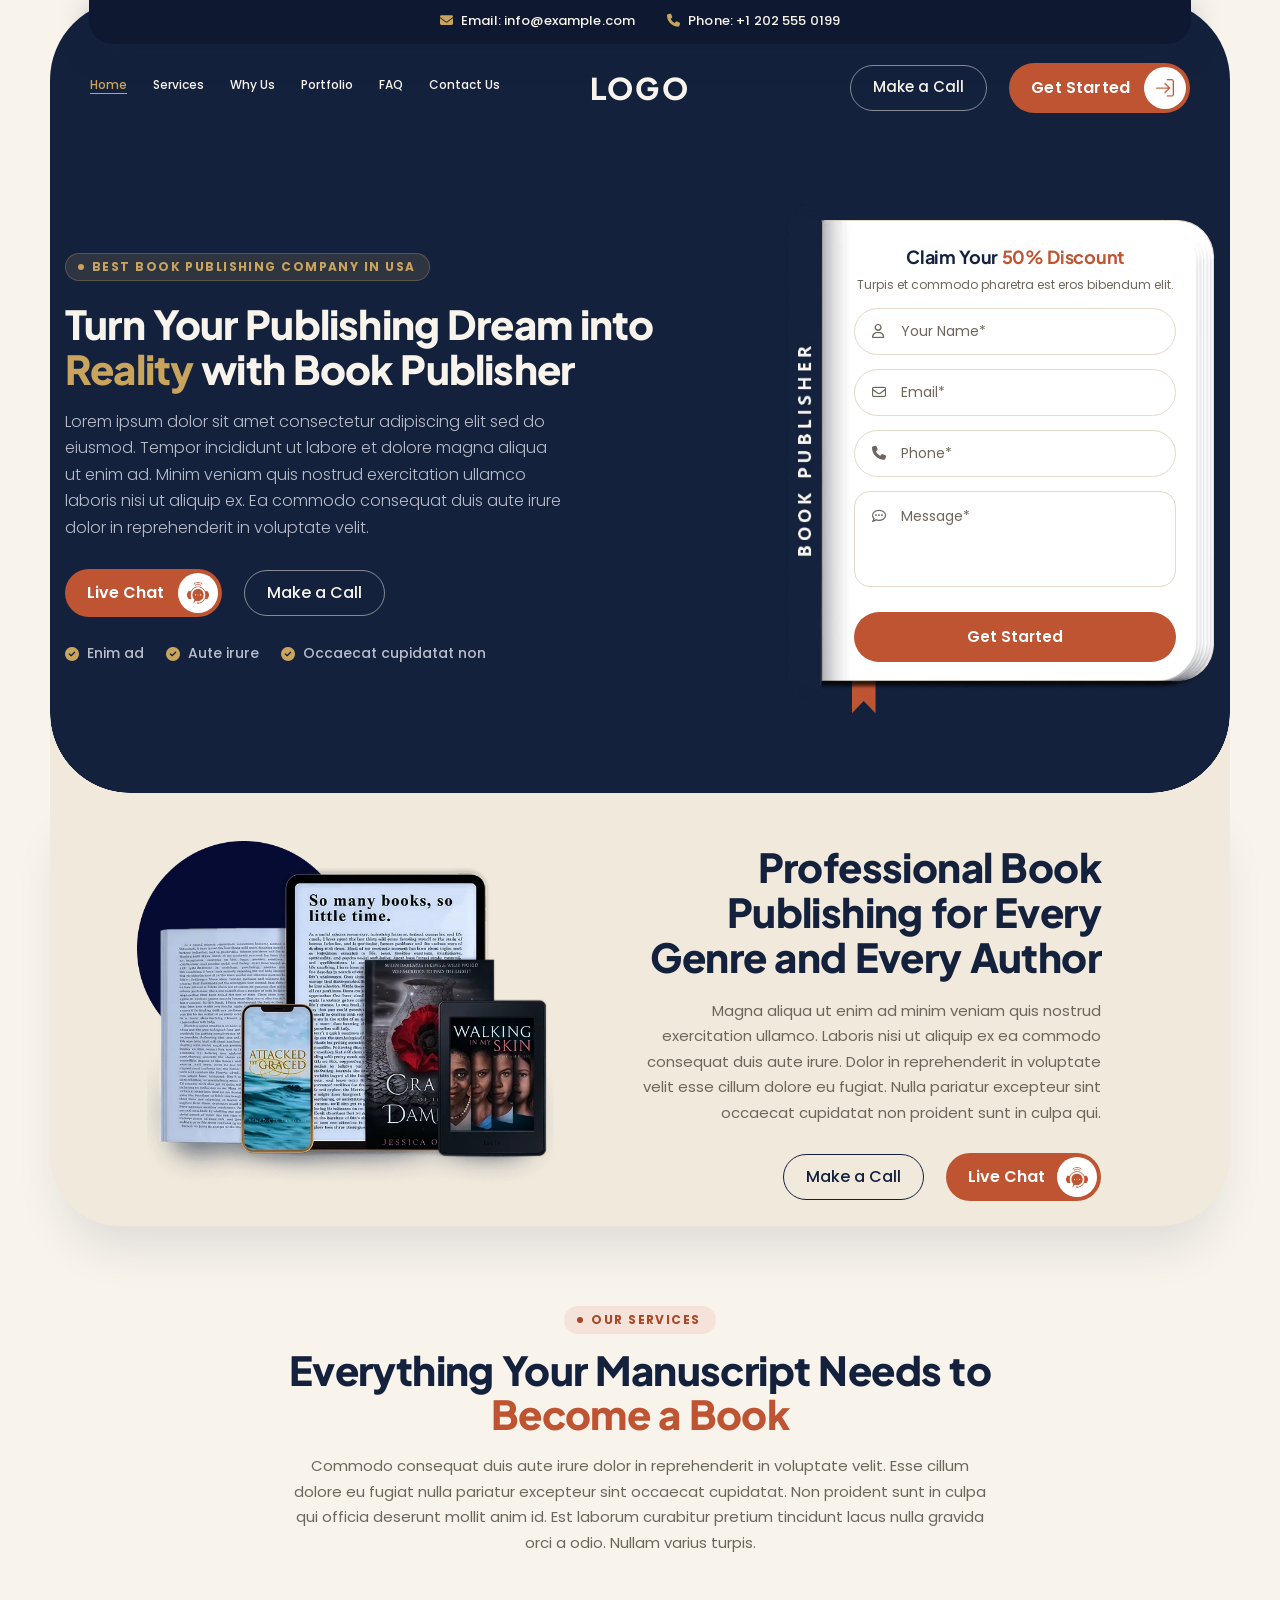
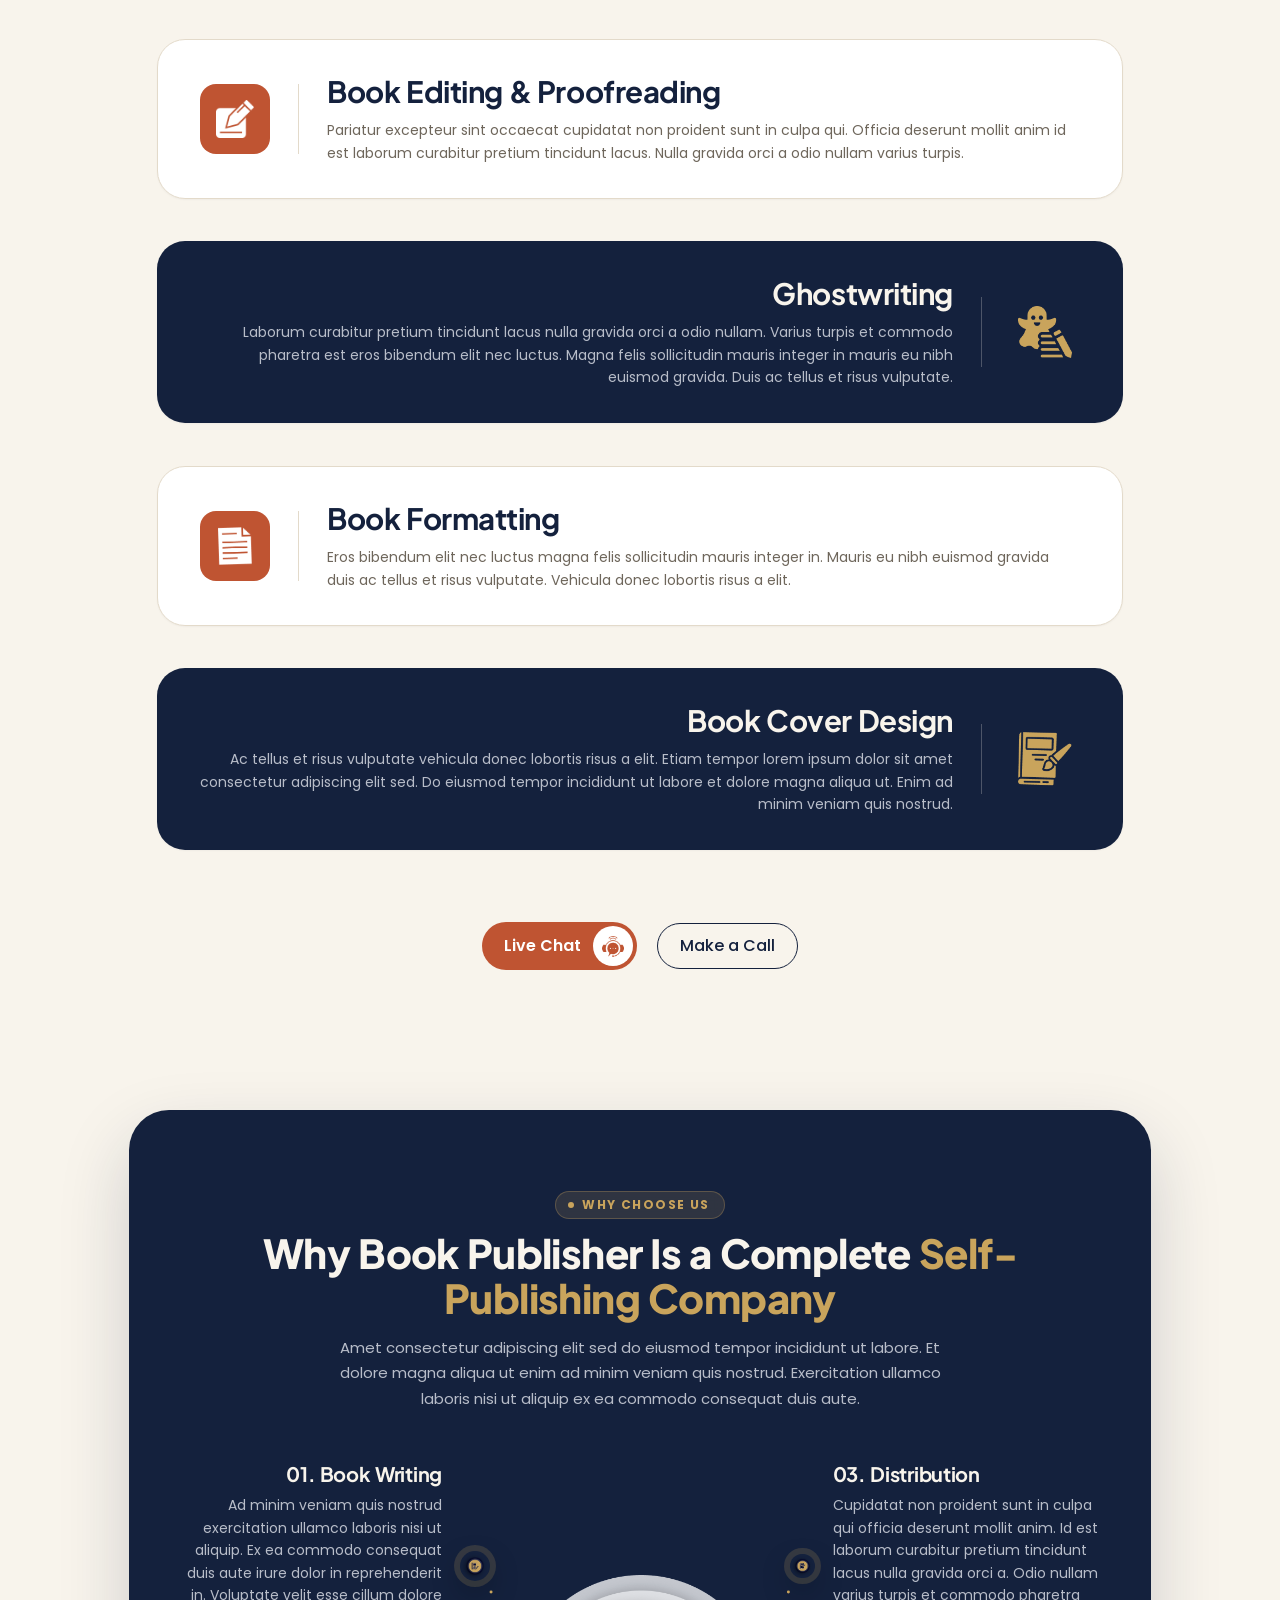
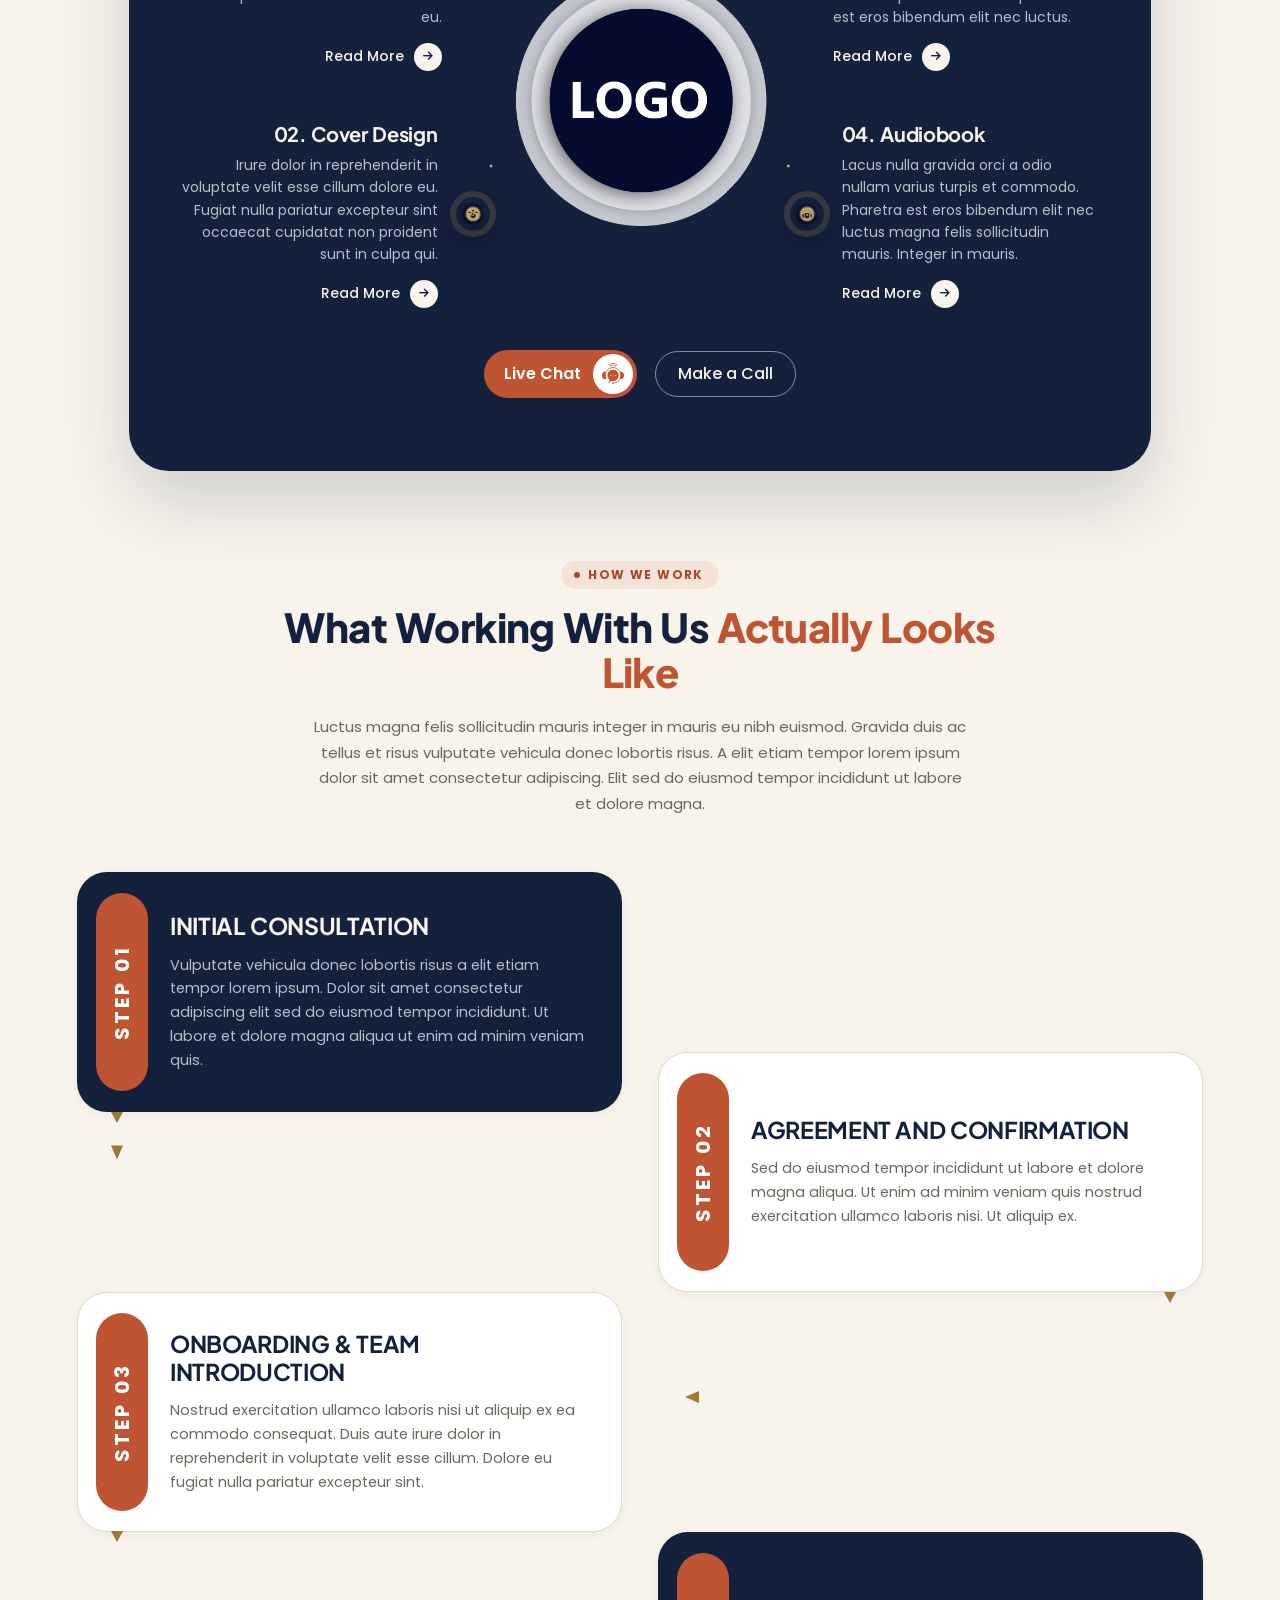
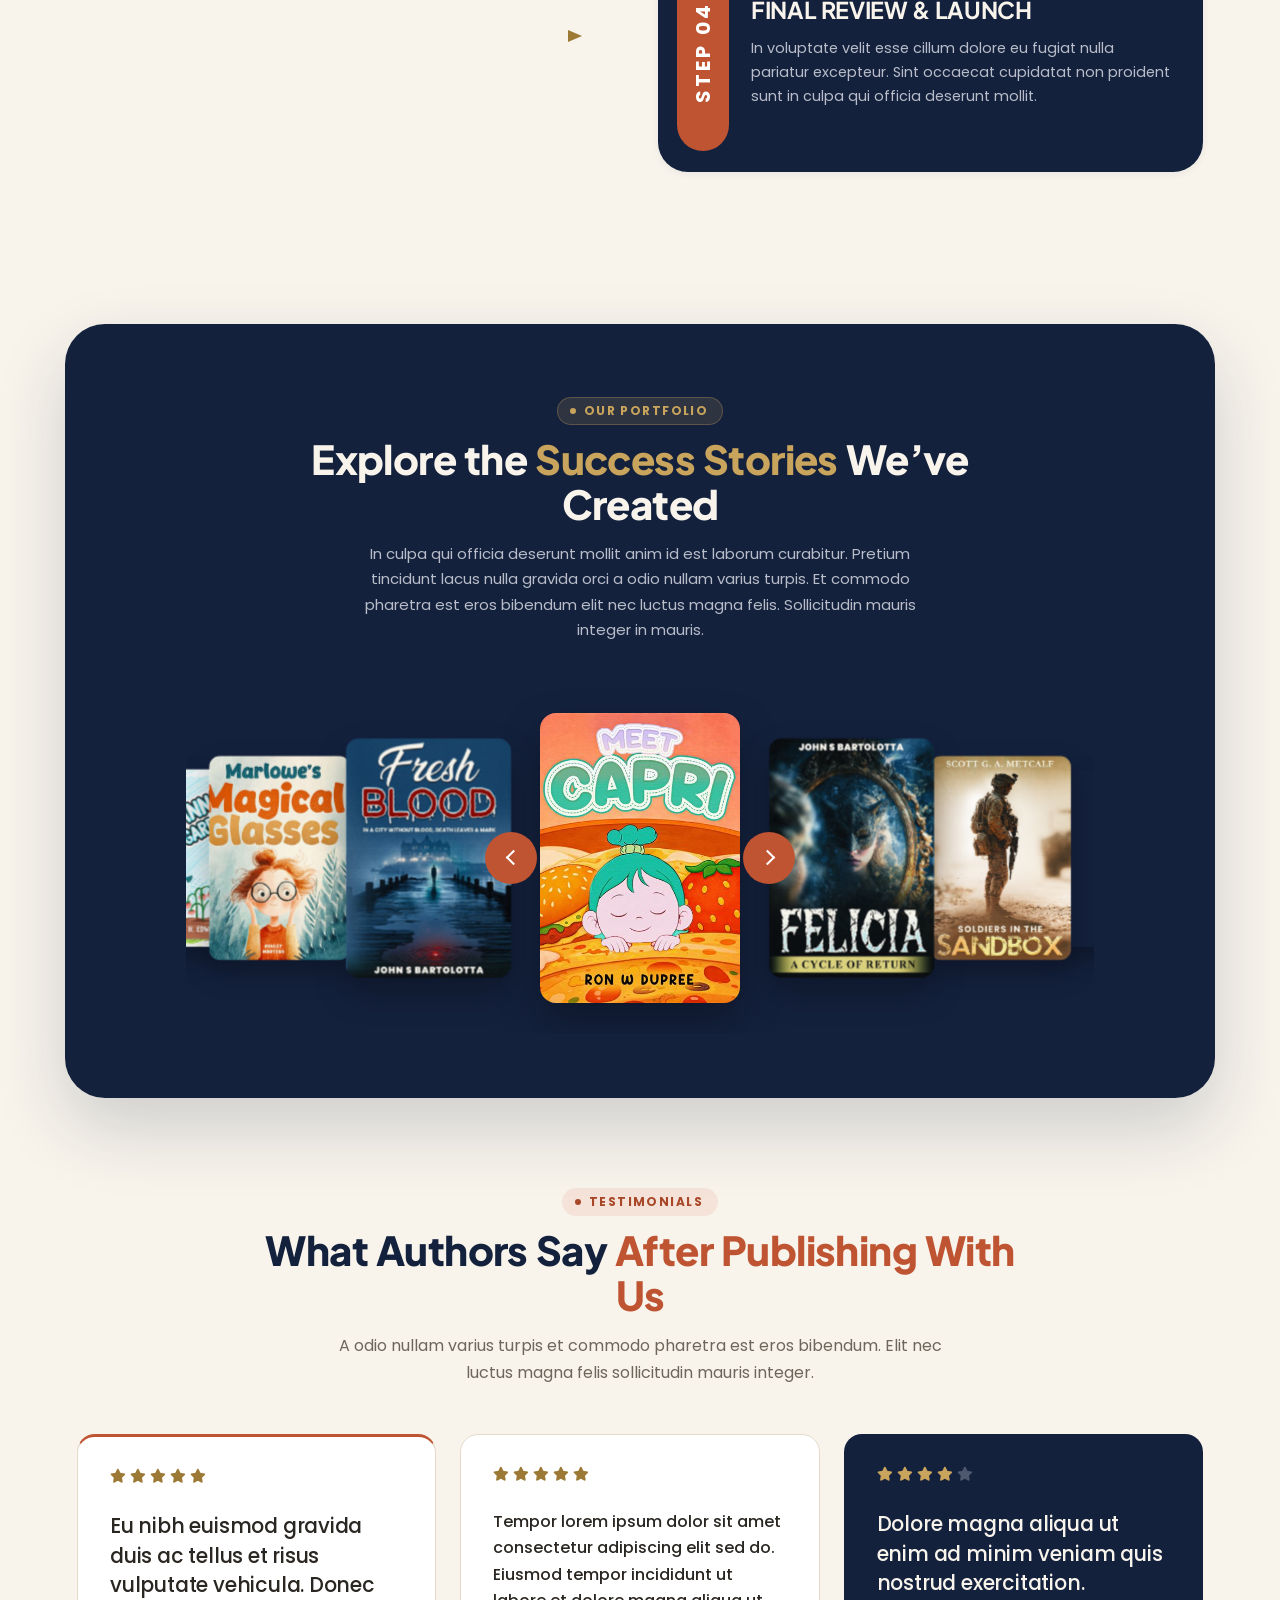
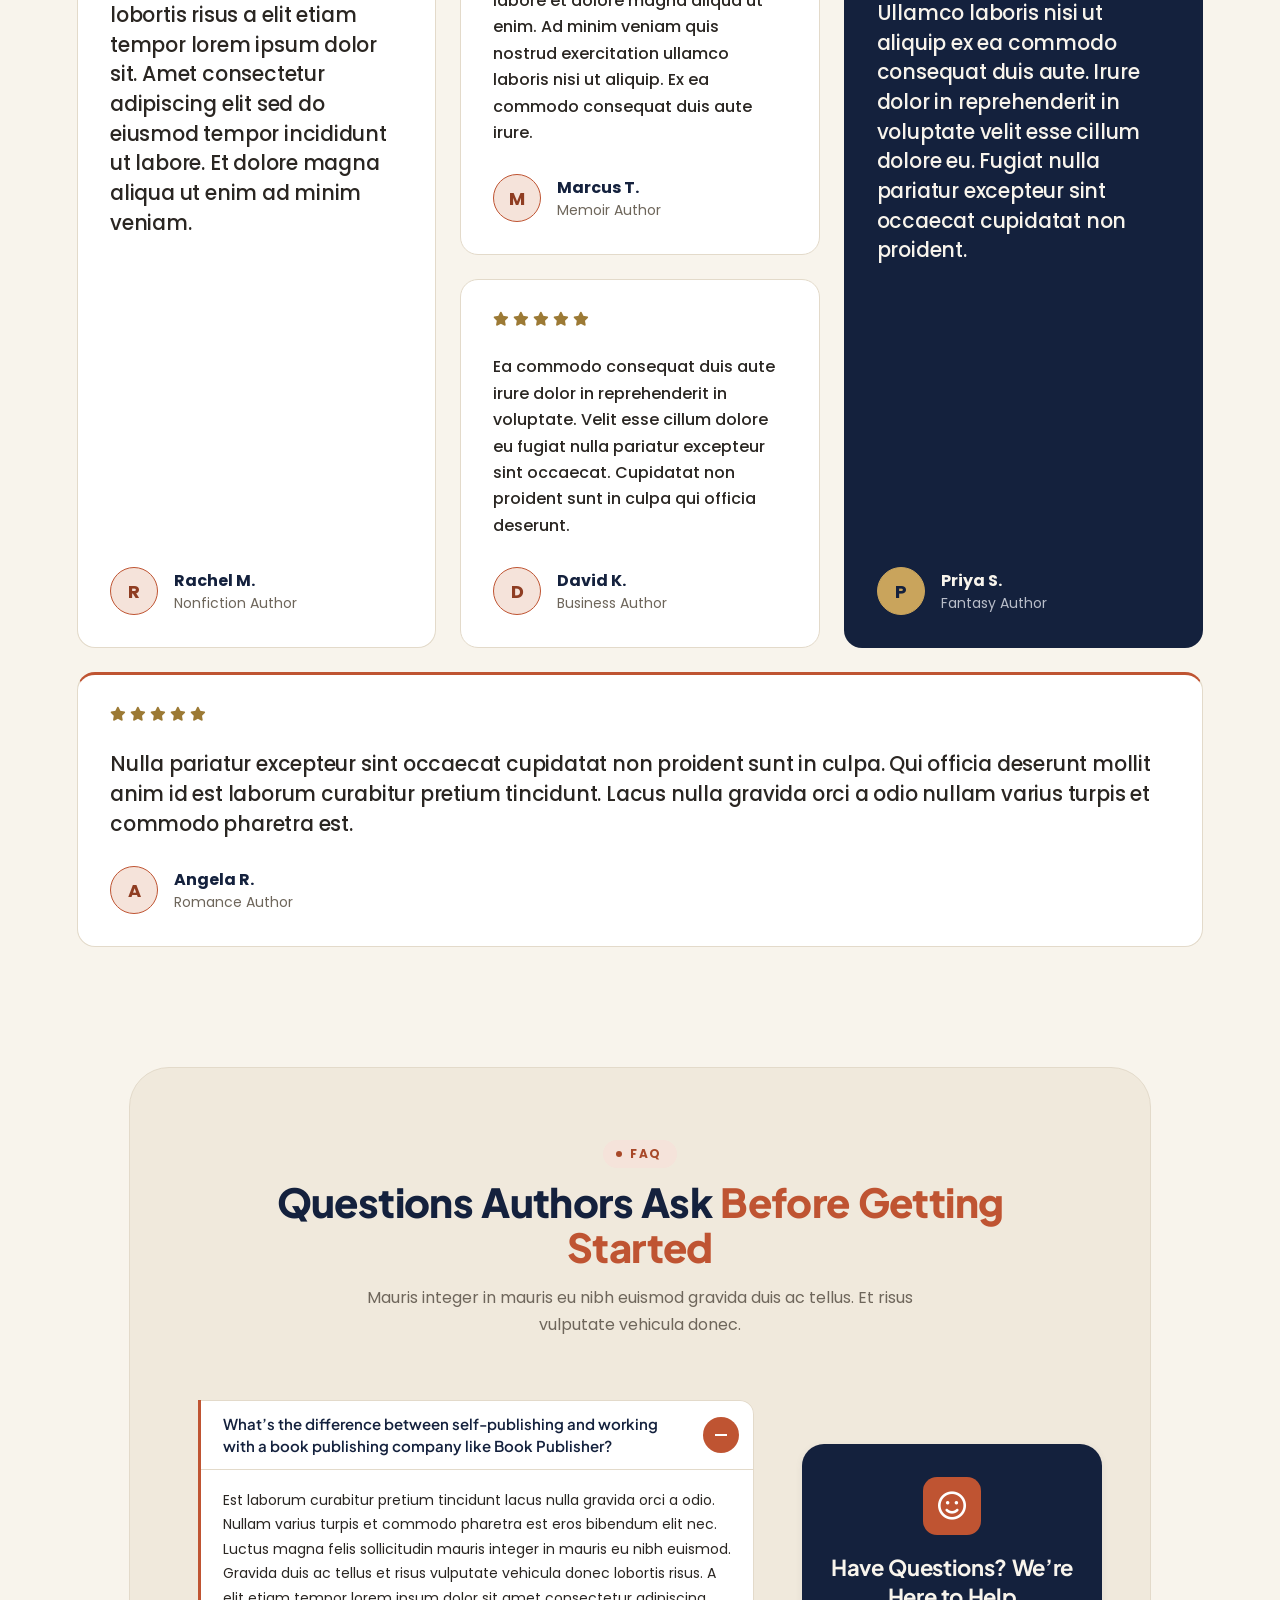
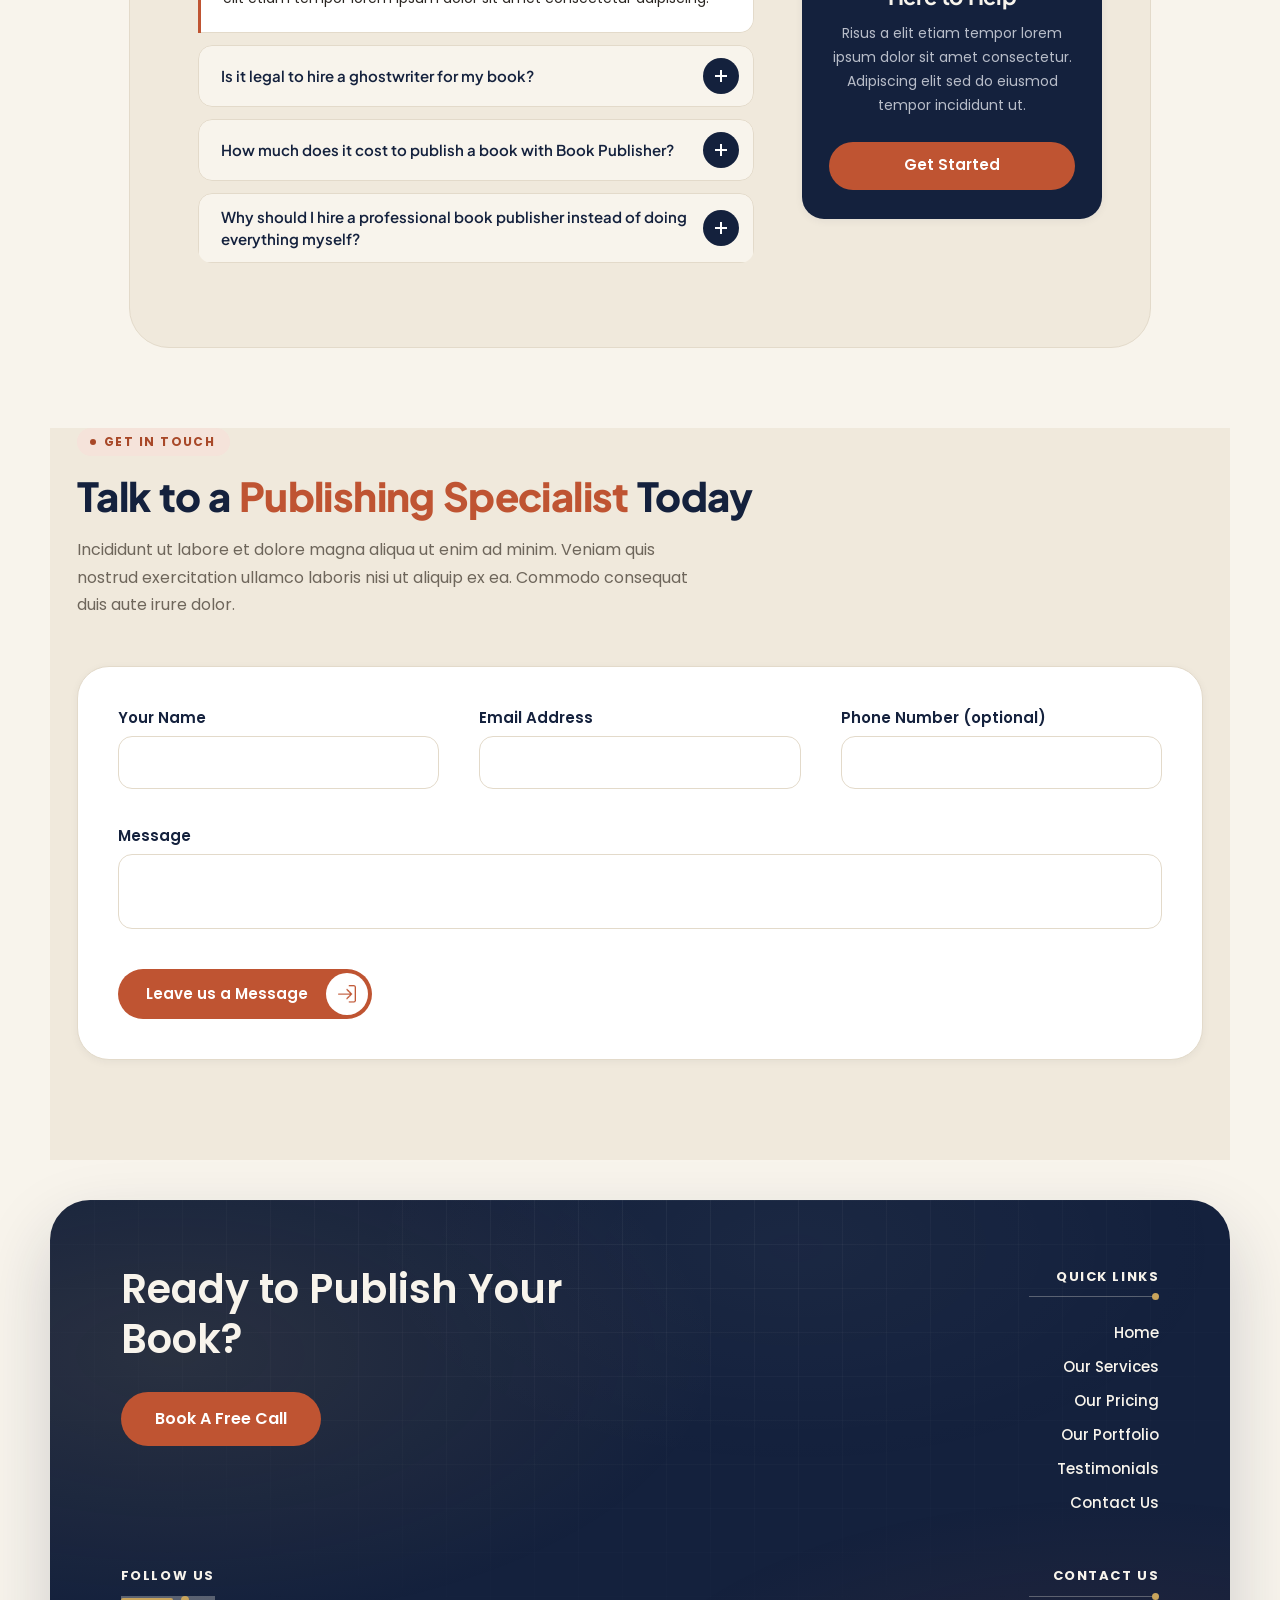
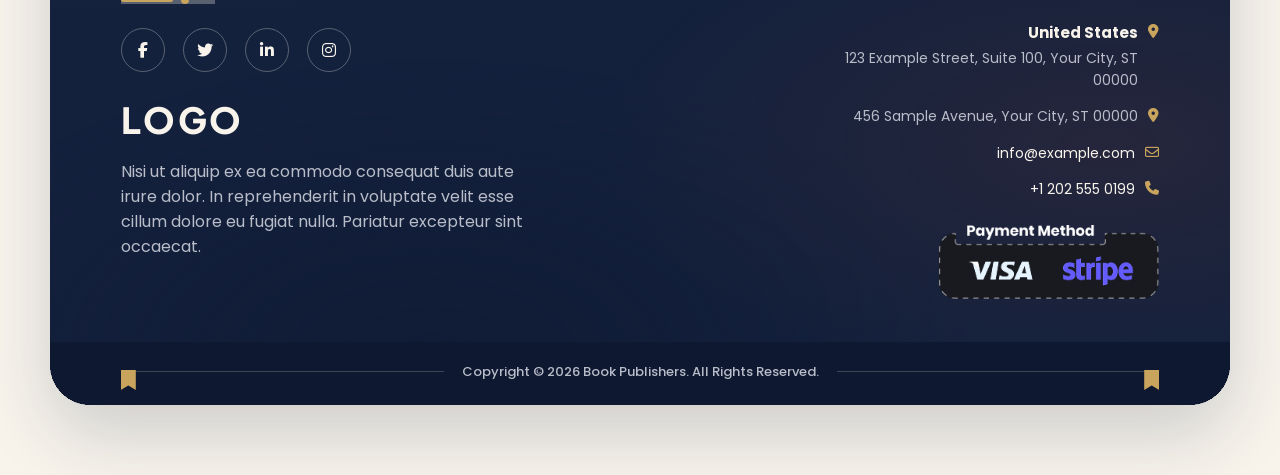
==== commit 38f24409: "latest" ====
--- a/index.html
+++ b/index.html
@@ -639,6 +639,10 @@
     <footer class="bes-footer">
     <div class="container">
         <div class="bes-footer__panel">
+            <!-- Stock photo: "Stack of colorful hardcover books on black background" by Marta Branco, Pexels (free license) -->
+            <figure class="bes-footer__media" aria-hidden="true">
+                <img src="assets/images/footer-books.webp" alt="" width="1000" height="1500" loading="lazy" decoding="async">
+            </figure>
             <div class="bes-footer__top">
                 <div class="bes-footer__cta">
                     <h2 class="bes-footer__cta-title">Ready to Publish Your Book?</h2>
--- a/assets/css/home-modern.css
+++ b/assets/css/home-modern.css
@@ -488,3 +488,74 @@
         background: radial-gradient(circle 80px at 0 0, transparent 79.5px, var(--hm-panel-edge, #2a6ef2) 80px);
     }
 }
+
+/* ---------- Footer: same width as the contact section above it ---------- */
+@media (min-width: 992px) {
+    .home-modern .bes-footer {
+        padding-left: 0;
+        padding-right: 0;
+    }
+
+    .home-modern .bes-footer > .container {
+        width: 100%;
+        max-width: none !important;
+        padding-left: 0;
+        padding-right: 0;
+    }
+
+    .home-modern .bes-footer__panel {
+        padding-left: max(48px, 6%);
+        padding-right: max(48px, 6%);
+    }
+}
+
+/* ---------- Footer: photo filling the empty middle ---------- */
+/* Shown only where the gap between the left and right columns is wide
+   enough (left content ends ~470px in, right content starts ~390px from
+   the right edge, plus breathing room); hidden below 1440px. */
+.home-modern .bes-footer__panel {
+    position: relative;
+}
+
+.home-modern .bes-footer__media {
+    display: none;
+}
+
+@media (min-width: 1440px) {
+    .home-modern .bes-footer__media {
+        display: block;
+        position: absolute;
+        z-index: 0;
+        top: 0;
+        bottom: 100px;
+        left: calc(max(48px, 6%) + 505px);
+        right: calc(max(48px, 6%) + 425px);
+        max-width: 440px;
+        margin: 0 auto;
+        overflow: hidden;
+        border-radius: 24px;
+        pointer-events: none;
+    }
+
+    .home-modern .bes-footer__media img {
+        display: block;
+        width: 100%;
+        height: 100%;
+        object-fit: cover;
+        object-position: center 40%;
+    }
+
+    .home-modern .bes-footer__media::after {
+        content: "";
+        position: absolute;
+        inset: 0;
+        border-radius: inherit;
+        pointer-events: none;
+    }
+
+    .home-modern .bes-footer__top,
+    .home-modern .bes-footer__bottom {
+        position: relative;
+        z-index: 1;
+    }
+}
--- a/assets/css/ink-paper.css
+++ b/assets/css/ink-paper.css
@@ -30,6 +30,8 @@
     --ink-rgb: 20, 33, 61;
     --paper-rgb: 248, 244, 236;
     --brass-rgb: 201, 164, 92;
+    --accent-rgb: 191, 84, 50;
+    --ink-deep-rgb: 14, 24, 48;
 
     /* Small accent text on light backgrounds uses the deeper terracotta so it
        clears WCAG AA (4.5:1); --accent itself is 4.2:1 on paper. */
@@ -903,16 +905,34 @@
 }
 
 /* ---------- Footer ---------- */
+/* Ink panel with the floating light effect (layers and keyframes come from
+   responsive.css; only the colours change here): slowly turning brass and
+   terracotta light, a faint drifting paper grid and an occasional sheen.
+   Glow strengths are capped so muted footer text stays at 4.9:1 or more
+   even where every glow and the sheen overlap. */
 .ink-paper .bes-footer > .container {
-    background: var(--ink);
+    background-color: var(--ink);
+    background-image: linear-gradient(115deg, transparent 38%, rgba(var(--paper-rgb), 0.06) 48%, rgba(var(--paper-rgb), 0.015) 54%, transparent 62%);
+    background-size: 260% 100%;
+    background-position: 170% 0;
     box-shadow: 0 30px 70px rgba(var(--ink-rgb), 0.18);
-    animation: none;
     padding-bottom: 0;
 }
 
-.ink-paper .bes-footer > .container::before,
+.ink-paper .bes-footer > .container::before {
+    display: block;
+    background:
+        radial-gradient(ellipse 30% 22% at 32% 36%, rgba(var(--brass-rgb), 0.12) 0%, rgba(var(--brass-rgb), 0) 70%),
+        radial-gradient(ellipse 28% 20% at 68% 58%, rgba(var(--accent-rgb), 0.1) 0%, rgba(var(--accent-rgb), 0) 70%),
+        radial-gradient(ellipse 24% 18% at 56% 30%, rgba(var(--paper-rgb), 0.03) 0%, rgba(var(--paper-rgb), 0) 70%),
+        radial-gradient(ellipse 30% 24% at 42% 70%, rgba(var(--ink-deep-rgb), 0.55) 0%, rgba(var(--ink-deep-rgb), 0) 70%);
+}
+
 .ink-paper .bes-footer > .container::after {
-    display: none;
+    display: block;
+    background-image:
+        linear-gradient(rgba(var(--paper-rgb), 0.05) 1px, transparent 1px),
+        linear-gradient(90deg, rgba(var(--paper-rgb), 0.05) 1px, transparent 1px);
 }
 
 .ink-paper .bes-footer__panel {
@@ -1055,3 +1075,24 @@
 .ink-paper .get-started-modal__desc {
     color: var(--text-muted);
 }
+
+/* Hero form ribbon: tucked fully behind the white card so no part of it
+   shows over the card's bottom edge. */
+.ink-paper .banner-form {
+    isolation: isolate;
+}
+
+.ink-paper .banner-form__ribbon {
+    z-index: -1;
+}
+
+/* Footer photo frame: brass hairline, light ink tint so the red covers sit
+   quietly in the ink panel */
+.ink-paper .bes-footer__media {
+    border: 1px solid rgba(var(--brass-rgb), 0.35);
+    box-shadow: 0 24px 50px rgba(0, 0, 0, 0.35);
+}
+
+.ink-paper .bes-footer__media::after {
+    background: rgba(var(--ink-rgb), 0.18);
+}
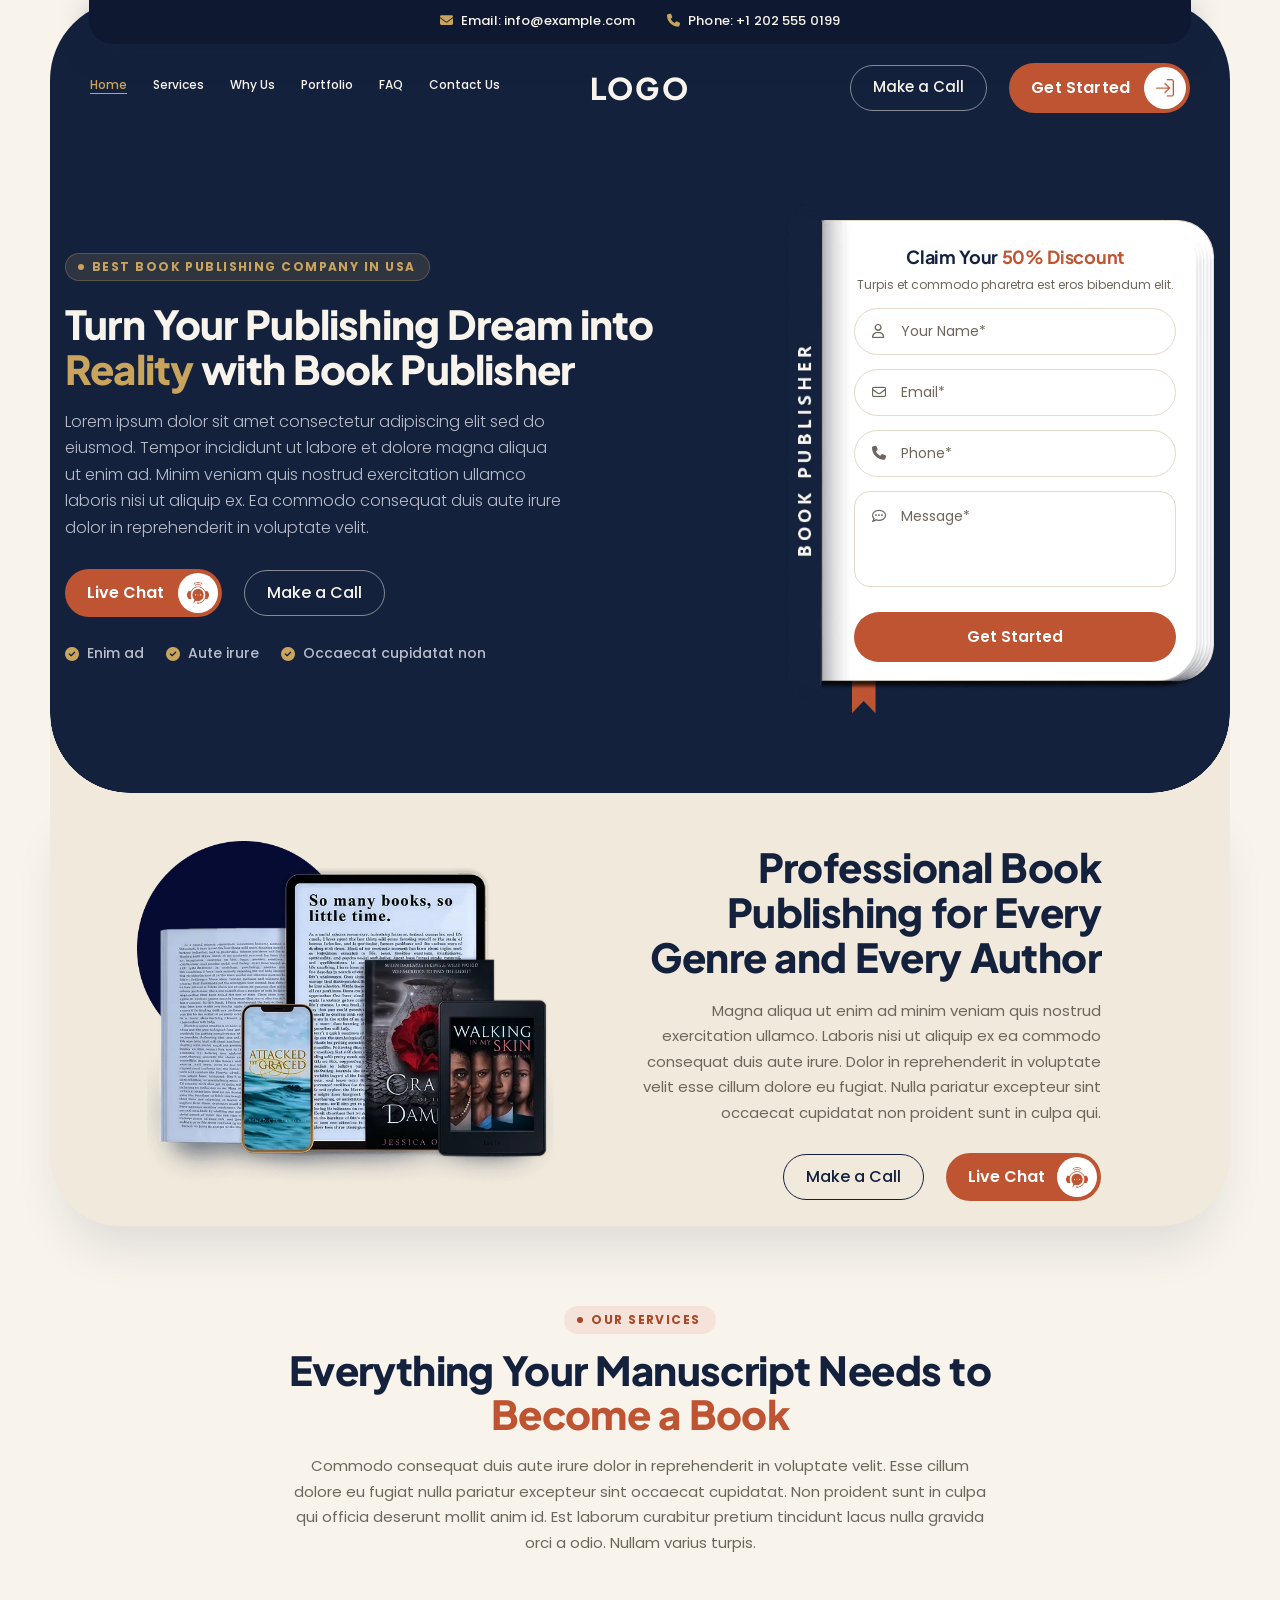
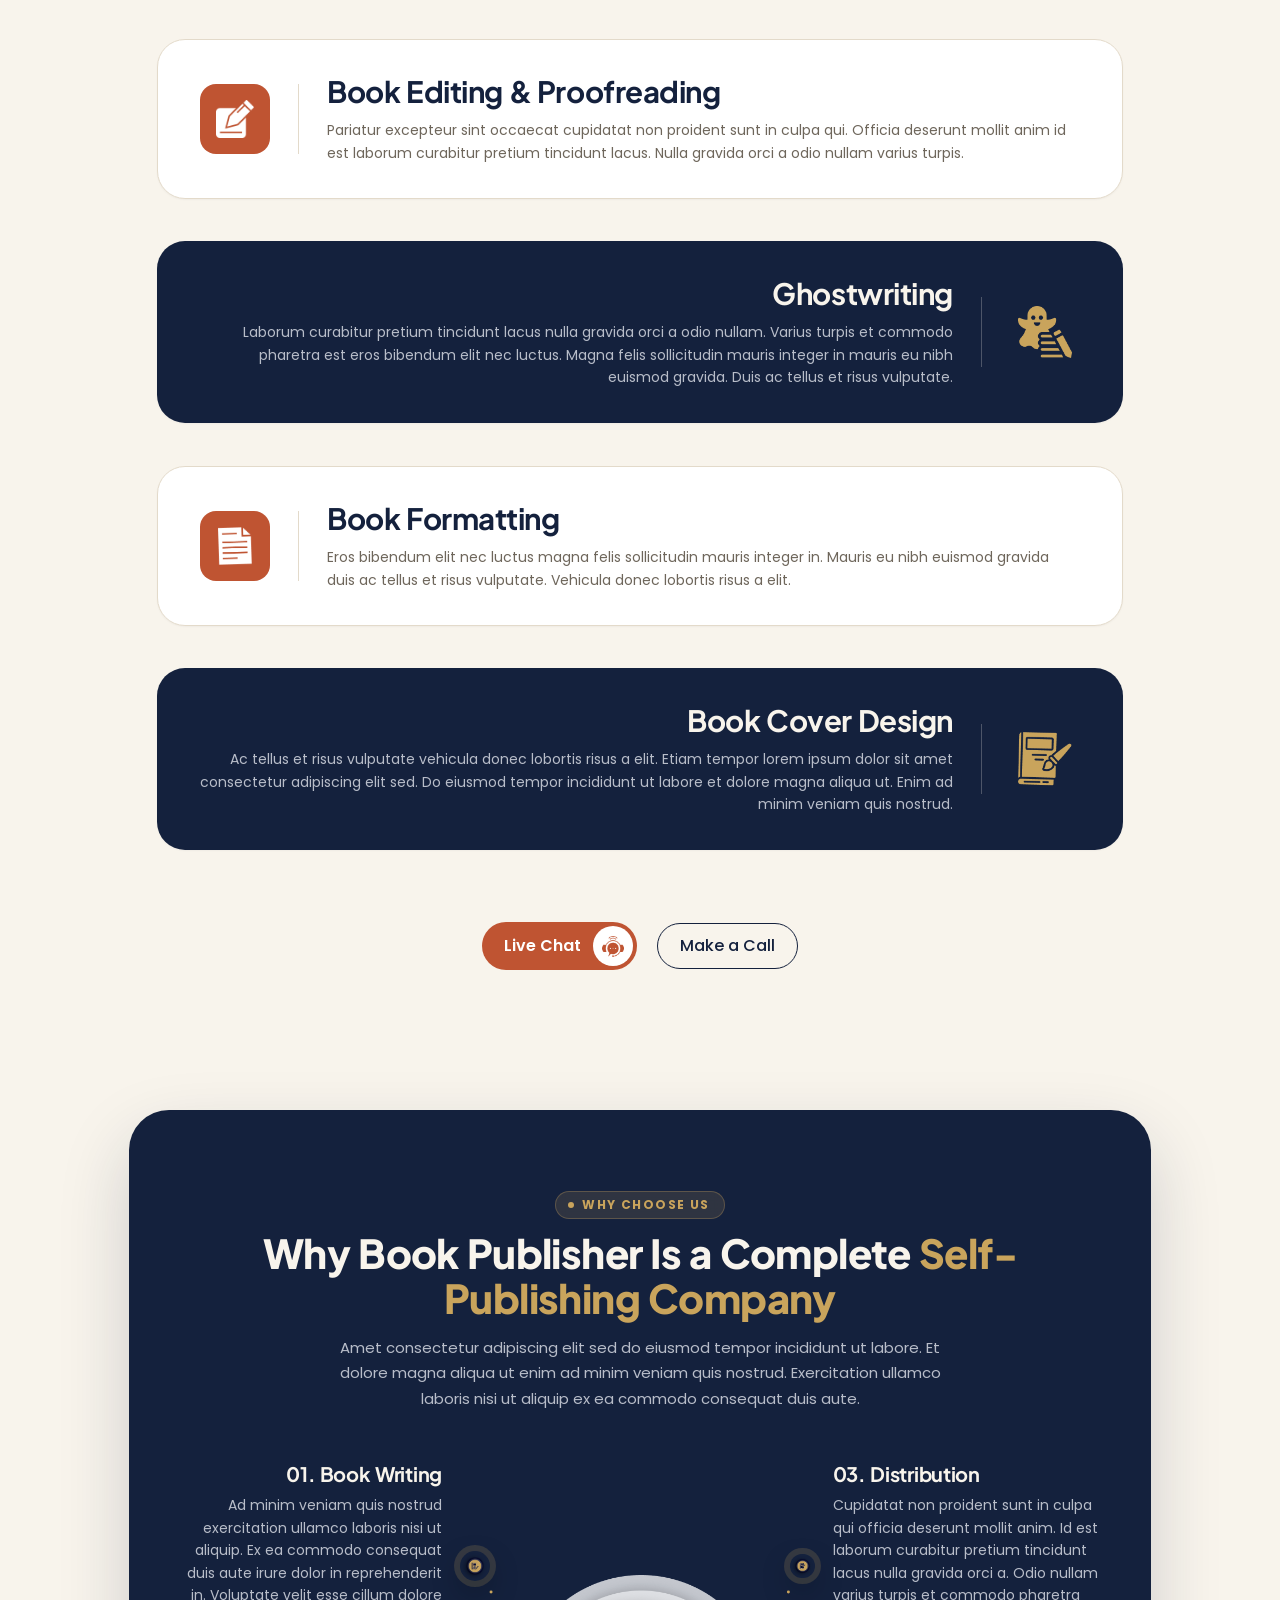
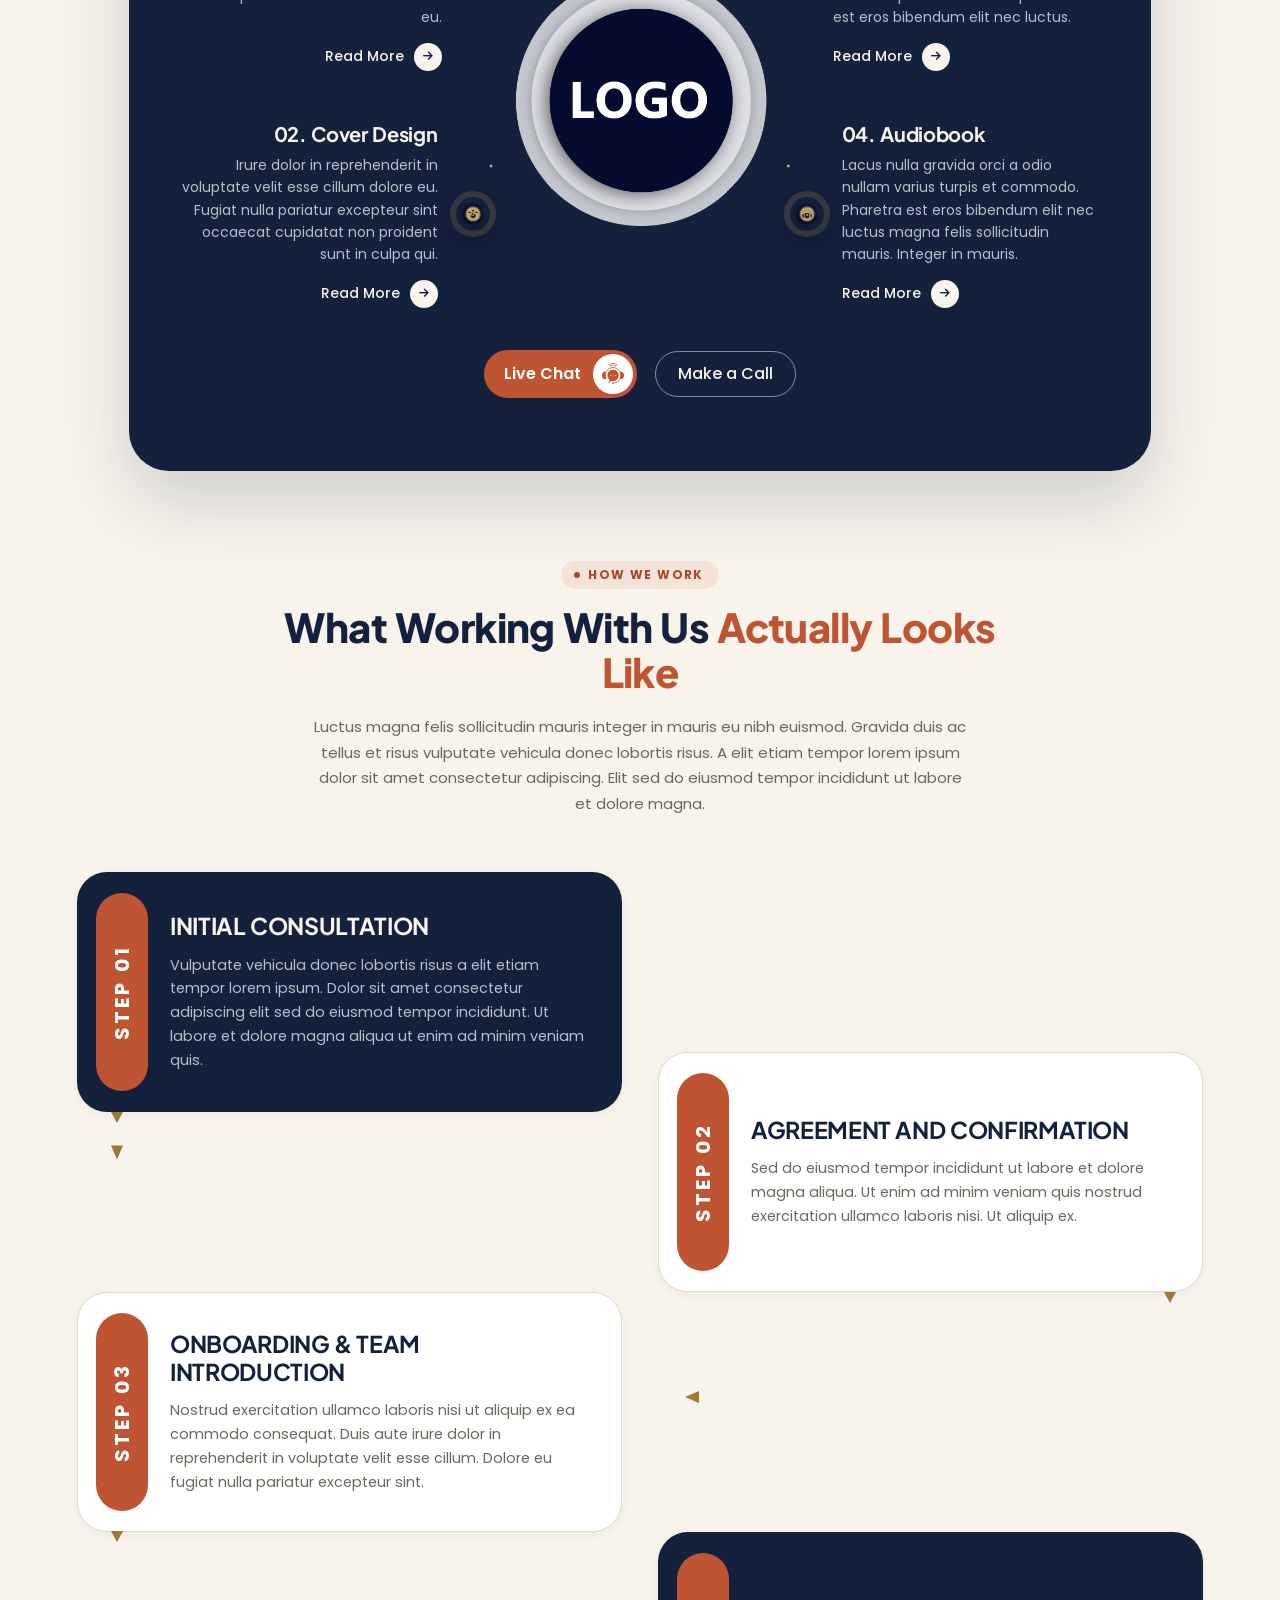
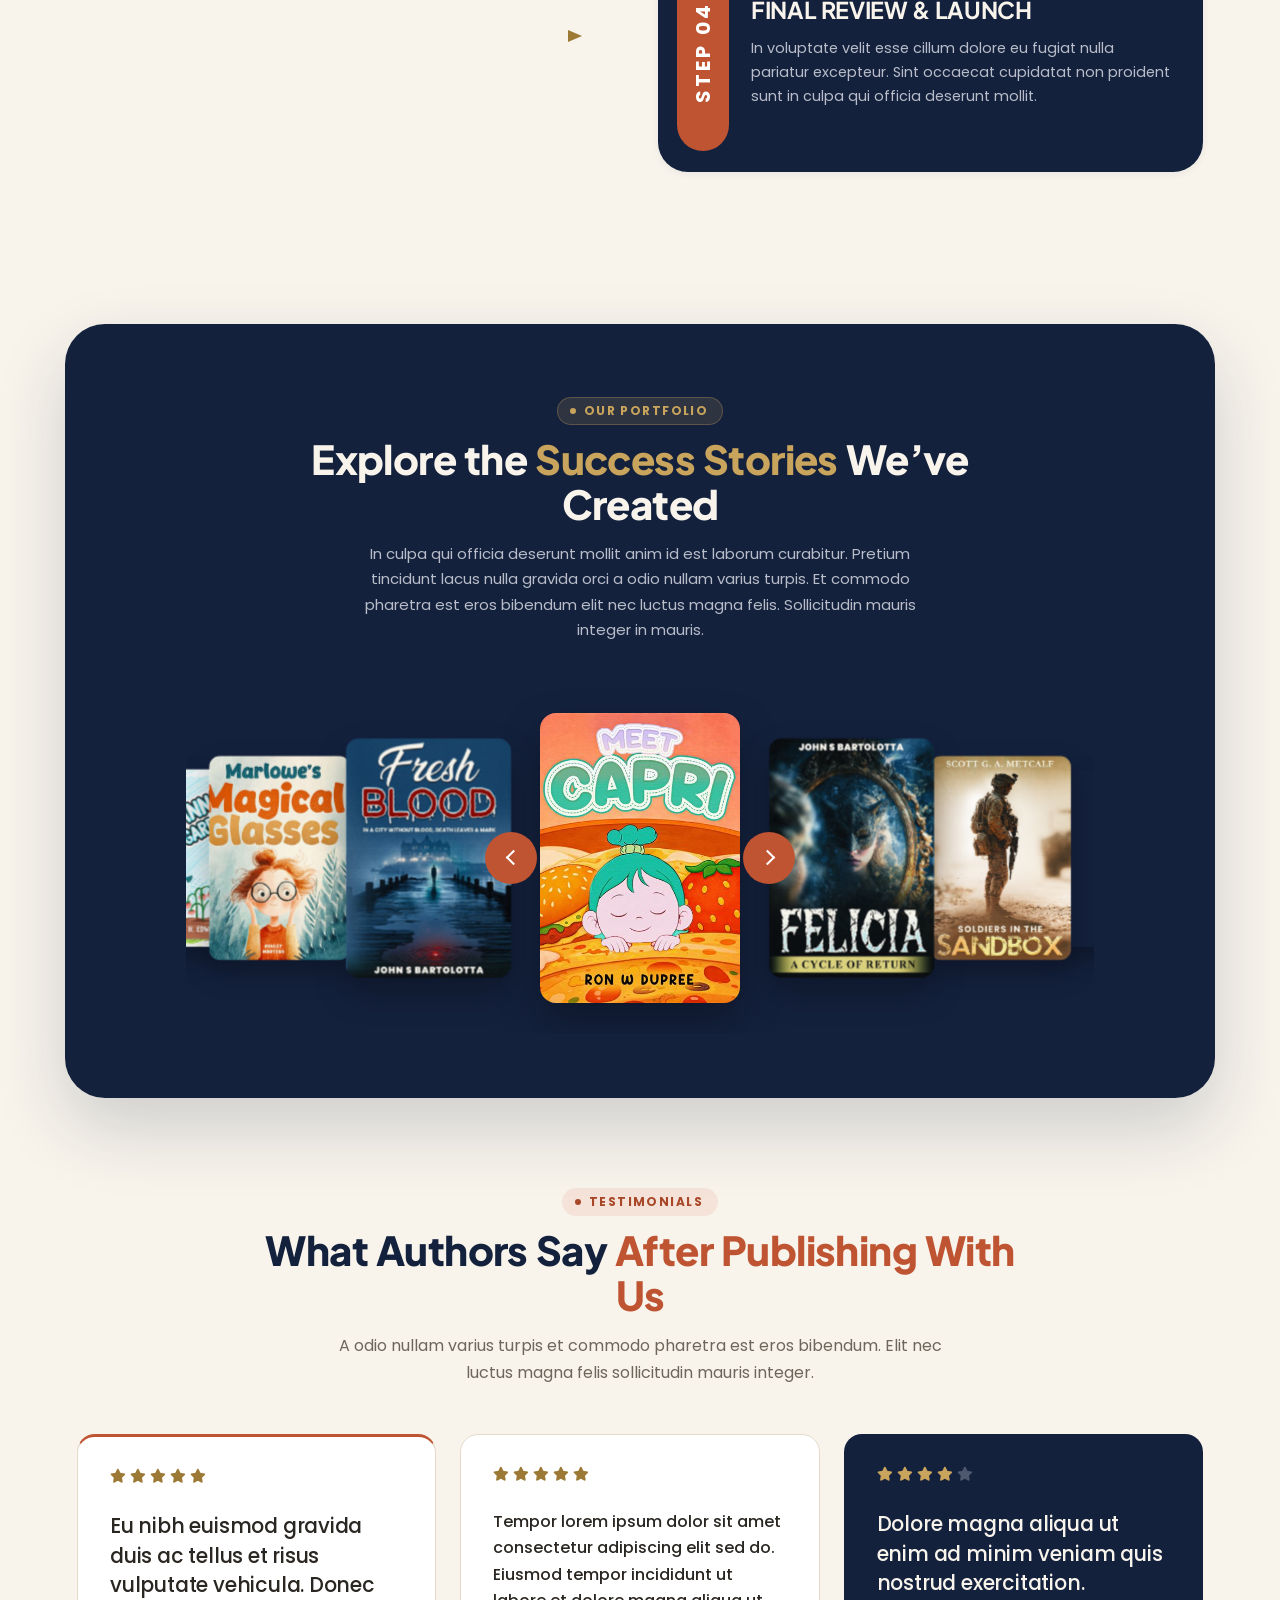
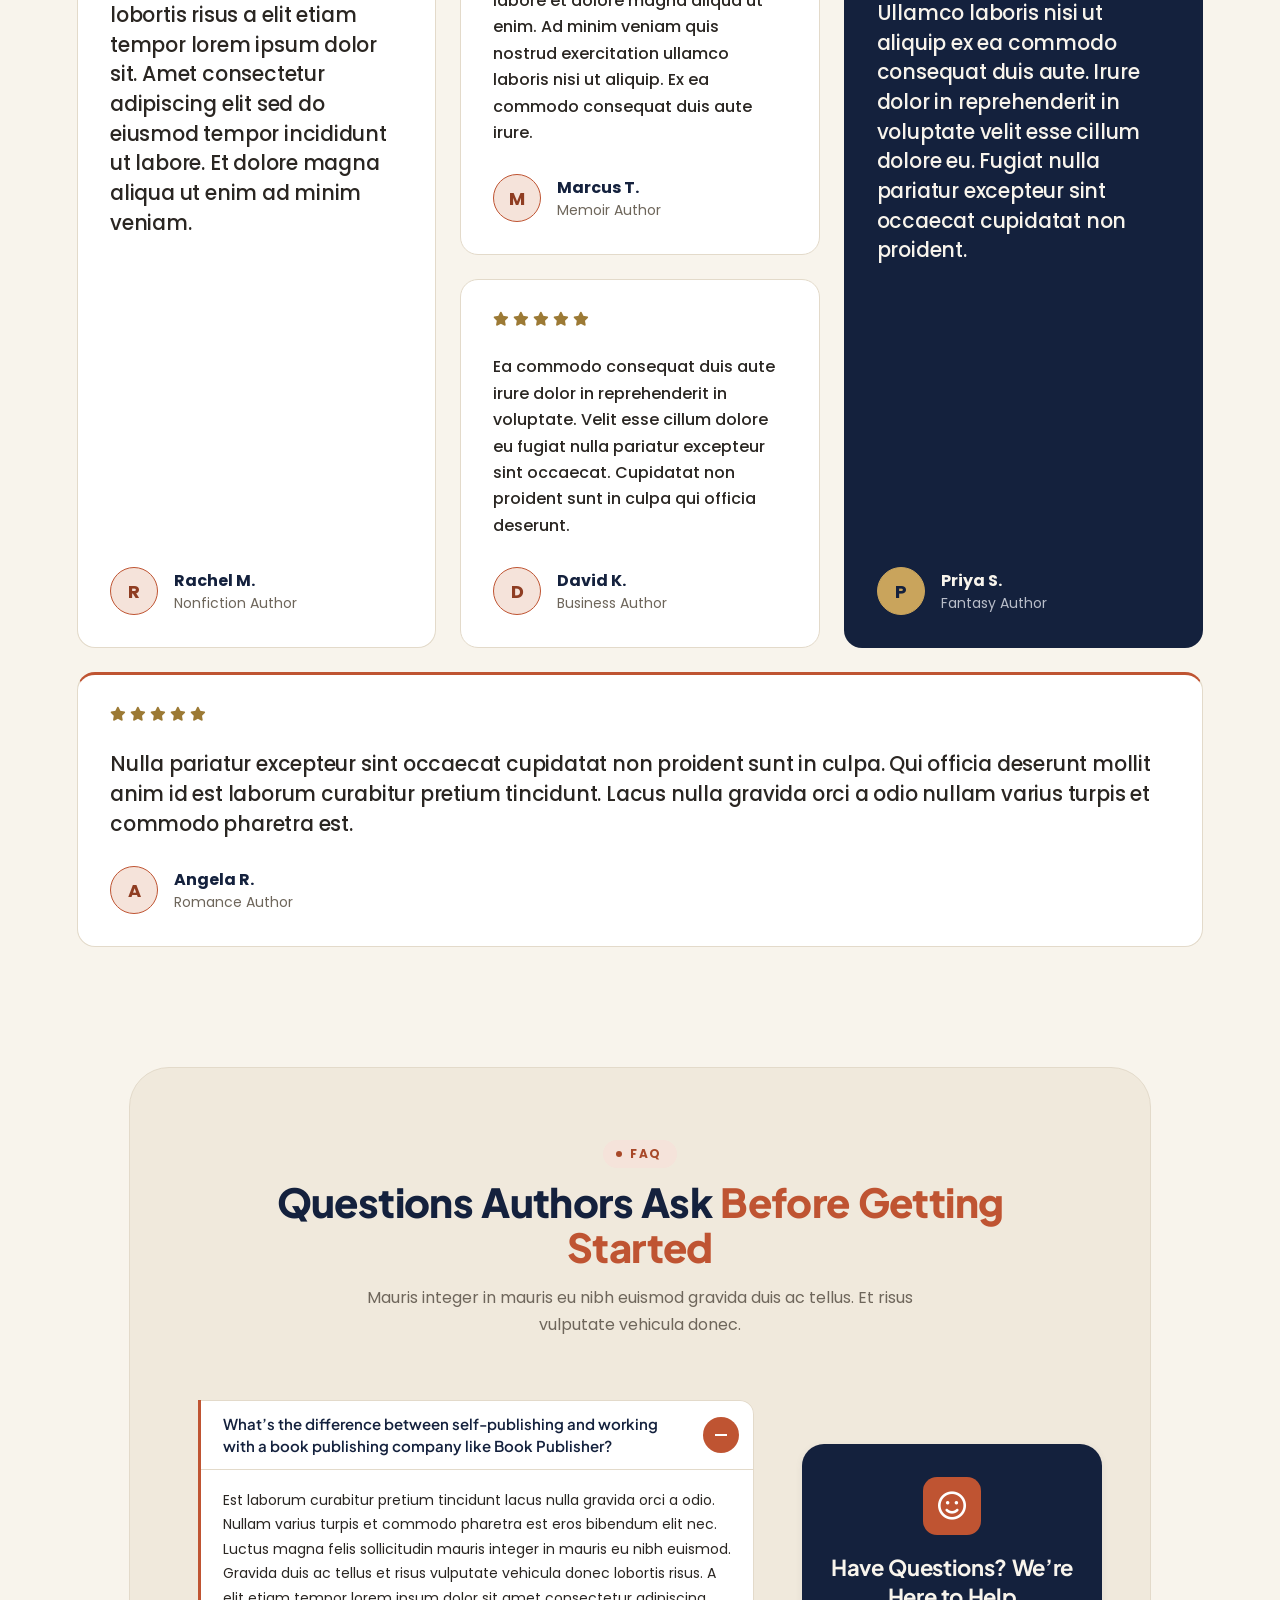
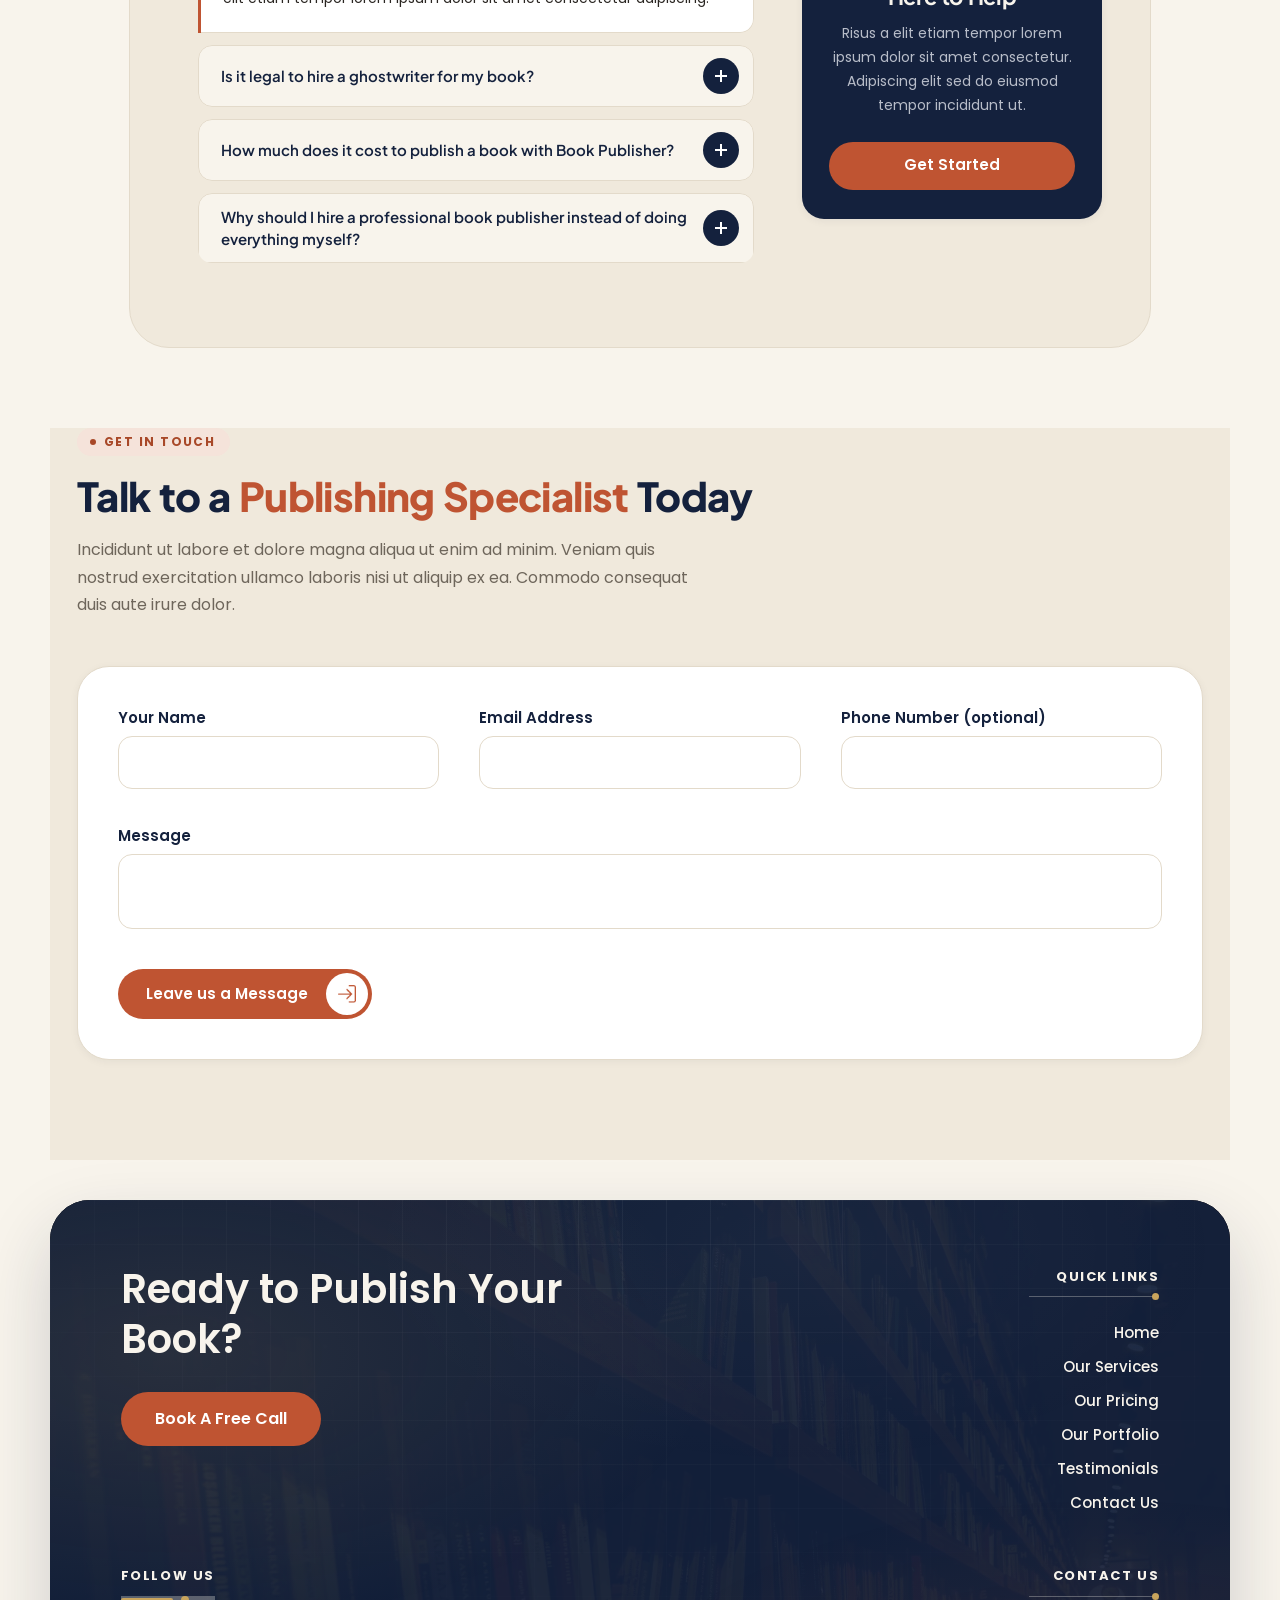
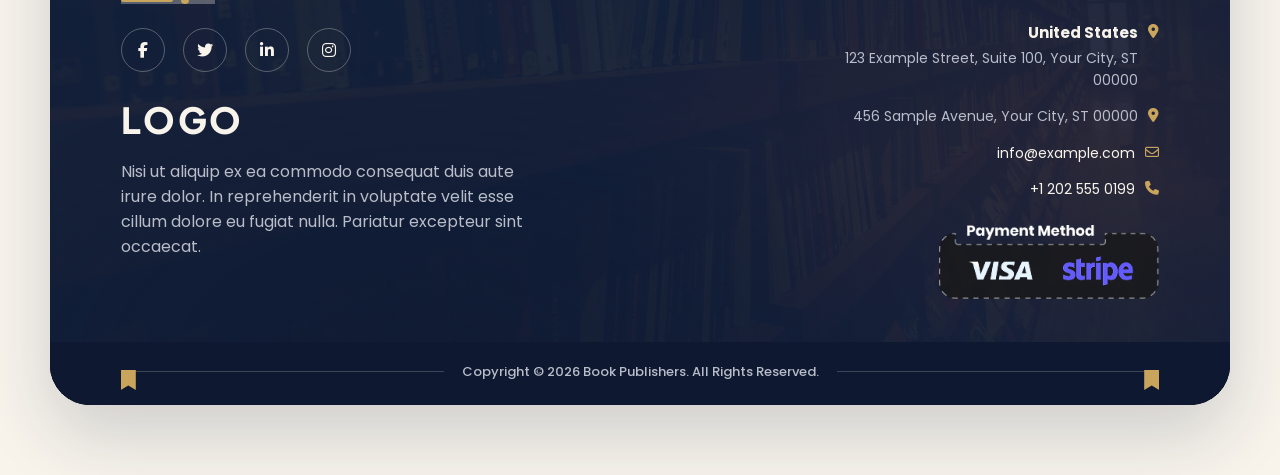
==== commit 71924907: "latest" ====
--- a/index.html
+++ b/index.html
@@ -639,9 +639,9 @@
     <footer class="bes-footer">
     <div class="container">
         <div class="bes-footer__panel">
-            <!-- Stock photo: "Stack of colorful hardcover books on black background" by Marta Branco, Pexels (free license) -->
+            <!-- Background photo: library shelves, Pexels photo 13278839 (free license) -->
             <figure class="bes-footer__media" aria-hidden="true">
-                <img src="assets/images/footer-books.webp" alt="" width="1000" height="1500" loading="lazy" decoding="async">
+                <img src="assets/images/footer-library.webp" alt="" width="1920" height="1280" loading="lazy" decoding="async">
             </figure>
             <div class="bes-footer__top">
                 <div class="bes-footer__cta">
--- a/assets/css/home-modern.css
+++ b/assets/css/home-modern.css
@@ -509,53 +509,29 @@
     }
 }
 
-/* ---------- Footer: photo filling the empty middle ---------- */
-/* Shown only where the gap between the left and right columns is wide
-   enough (left content ends ~470px in, right content starts ~390px from
-   the right edge, plus breathing room); hidden below 1440px. */
-.home-modern .bes-footer__panel {
-    position: relative;
-}
-
+/* ---------- Footer: full background photo (like the hero video) ---------- */
+/* Sits behind everything in the footer panel, under an ink overlay
+   (colour set in ink-paper.css) and below the floating light layers. */
 .home-modern .bes-footer__media {
-    display: none;
-}
-
-@media (min-width: 1440px) {
-    .home-modern .bes-footer__media {
-        display: block;
-        position: absolute;
-        z-index: 0;
-        top: 0;
-        bottom: 100px;
-        left: calc(max(48px, 6%) + 505px);
-        right: calc(max(48px, 6%) + 425px);
-        max-width: 440px;
-        margin: 0 auto;
-        overflow: hidden;
-        border-radius: 24px;
-        pointer-events: none;
-    }
-
-    .home-modern .bes-footer__media img {
-        display: block;
-        width: 100%;
-        height: 100%;
-        object-fit: cover;
-        object-position: center 40%;
-    }
-
-    .home-modern .bes-footer__media::after {
-        content: "";
-        position: absolute;
-        inset: 0;
-        border-radius: inherit;
-        pointer-events: none;
-    }
-
-    .home-modern .bes-footer__top,
-    .home-modern .bes-footer__bottom {
-        position: relative;
-        z-index: 1;
-    }
-}
+    position: absolute;
+    inset: 0;
+    z-index: -2;
+    margin: 0;
+    overflow: hidden;
+    border-radius: inherit;
+    pointer-events: none;
+}
+
+.home-modern .bes-footer__media img {
+    display: block;
+    width: 100%;
+    height: 100%;
+    object-fit: cover;
+    object-position: center 45%;
+}
+
+.home-modern .bes-footer__media::after {
+    content: "";
+    position: absolute;
+    inset: 0;
+}
--- a/assets/css/ink-paper.css
+++ b/assets/css/ink-paper.css
@@ -1086,13 +1086,9 @@
     z-index: -1;
 }
 
-/* Footer photo frame: brass hairline, light ink tint so the red covers sit
-   quietly in the ink panel */
-.ink-paper .bes-footer__media {
-    border: 1px solid rgba(var(--brass-rgb), 0.35);
-    box-shadow: 0 24px 50px rgba(0, 0, 0, 0.35);
-}
-
+/* Footer background photo: ink overlay at 94%; the photo itself is dark, so muted footer text
+   stays readable (4.25:1 in the theoretical worst case of a white pixel
+   under every glow at once). */
 .ink-paper .bes-footer__media::after {
-    background: rgba(var(--ink-rgb), 0.18);
-}
+    background: rgba(var(--ink-rgb), 0.94);
+}
